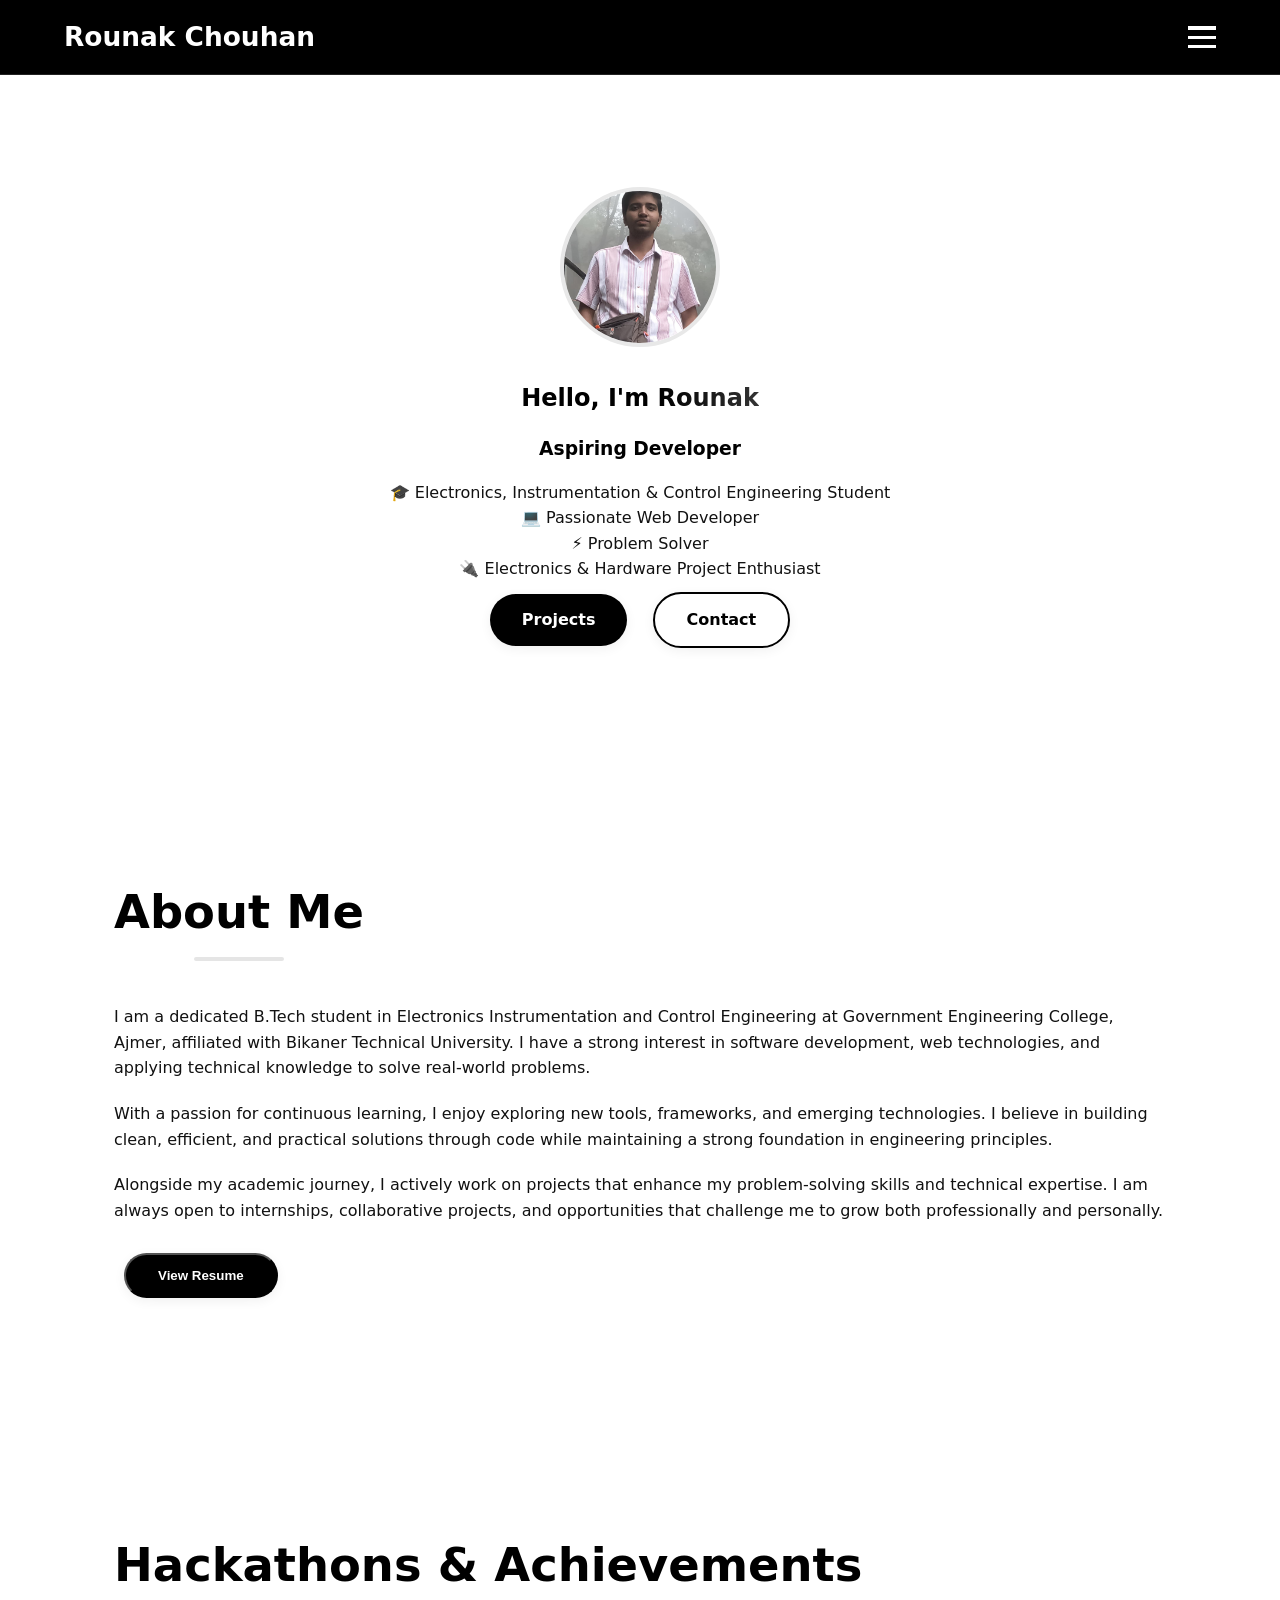
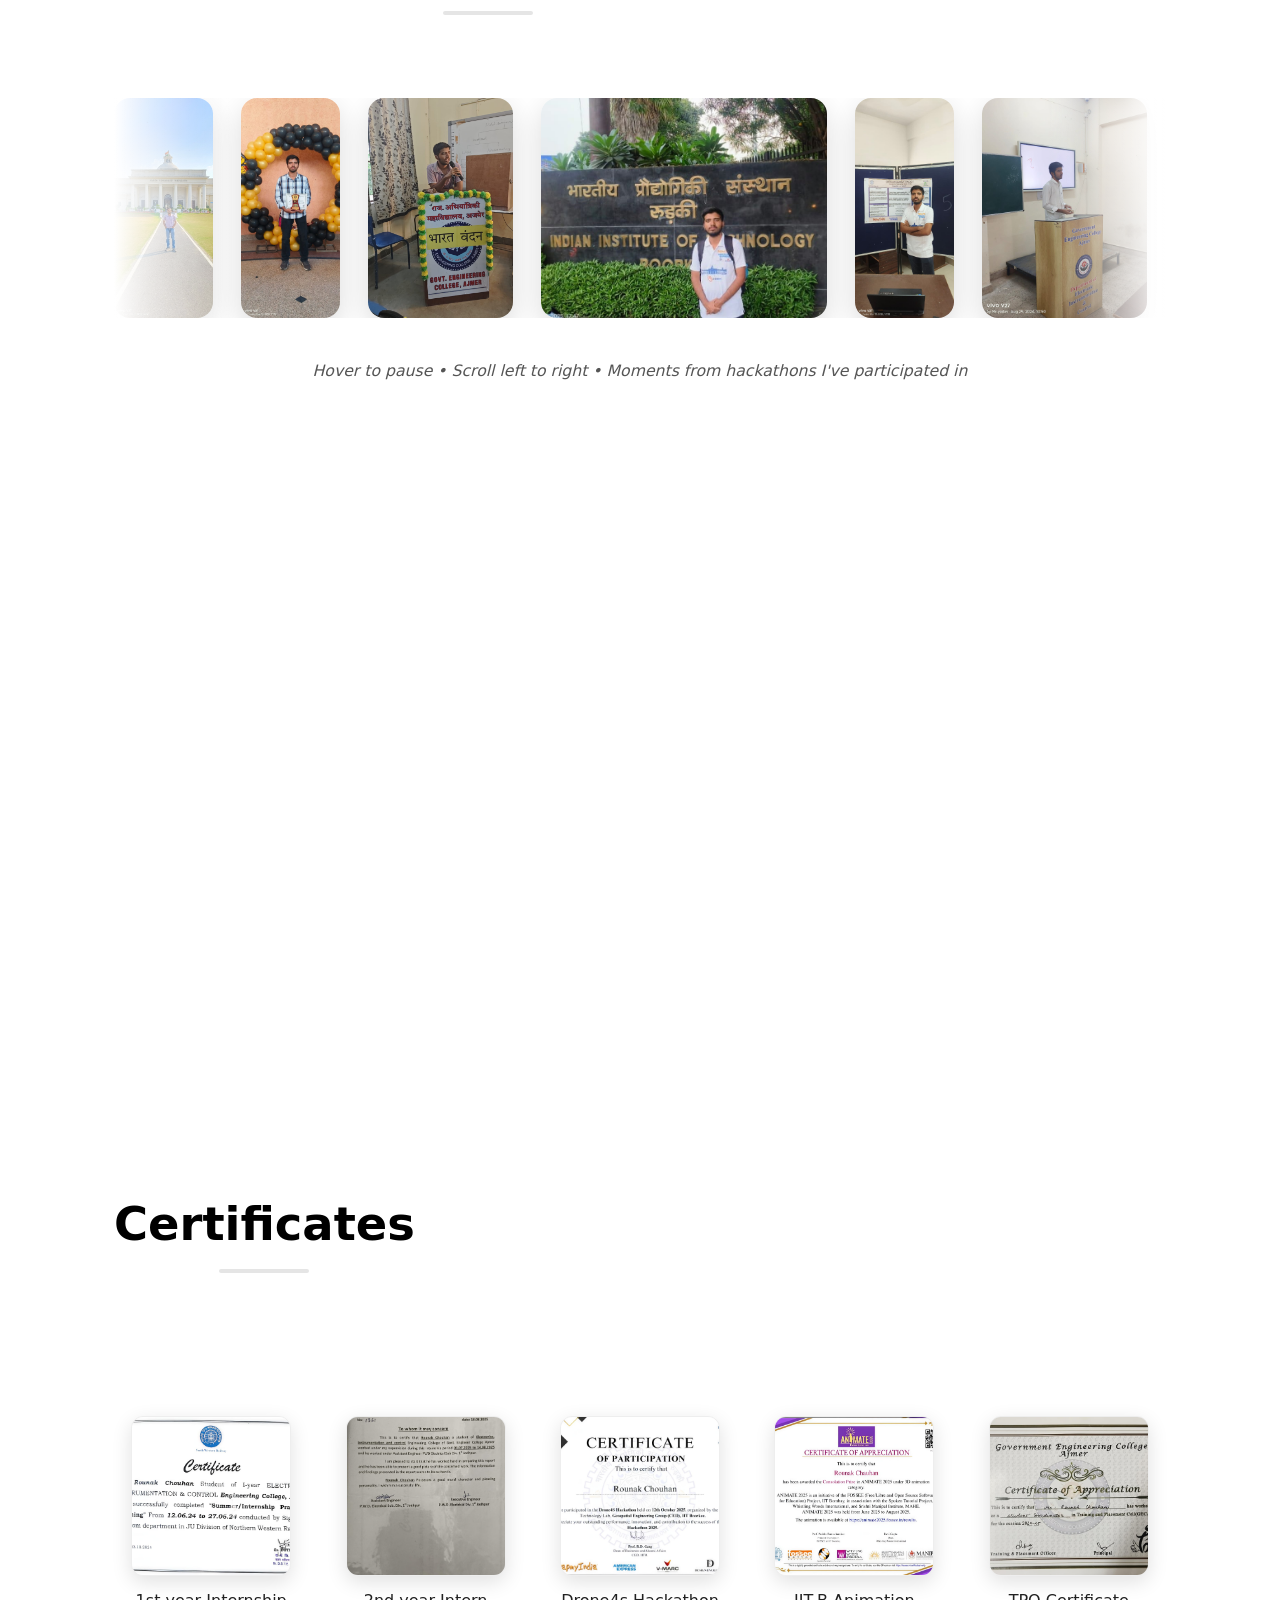
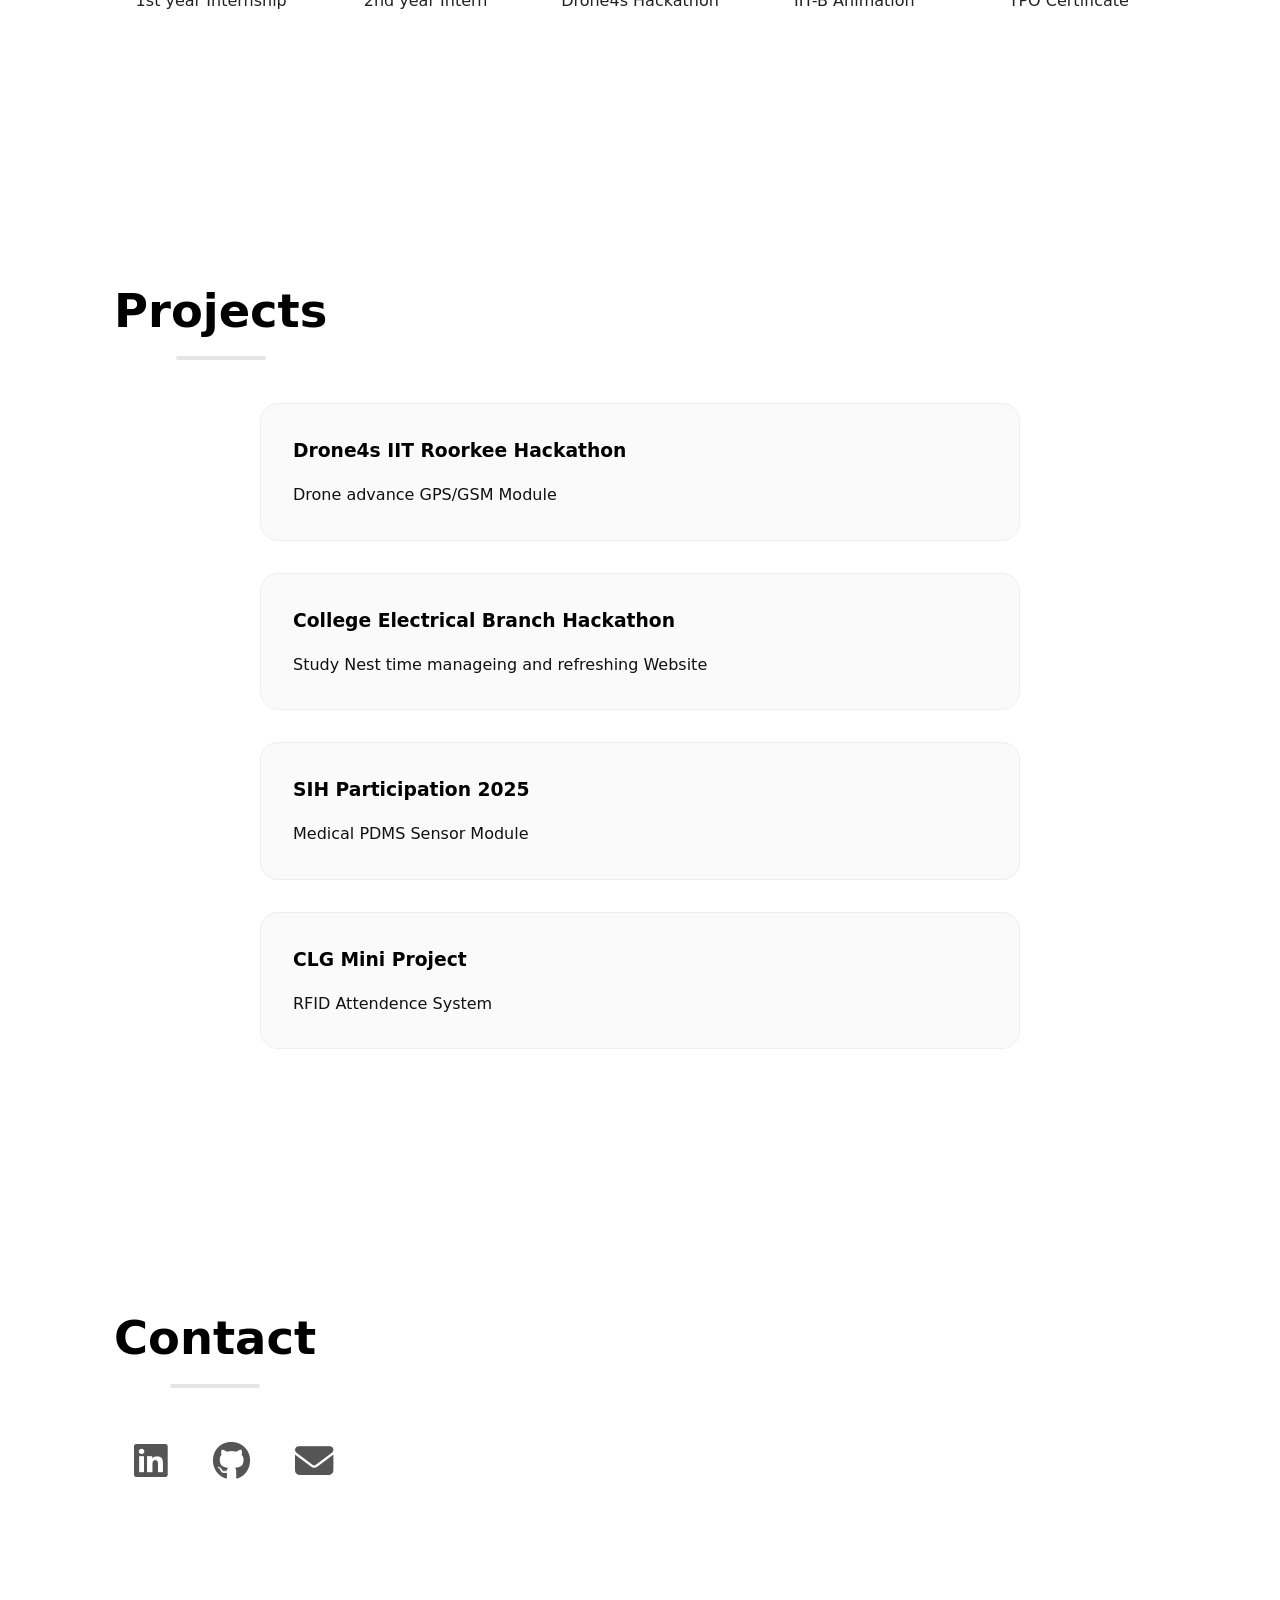
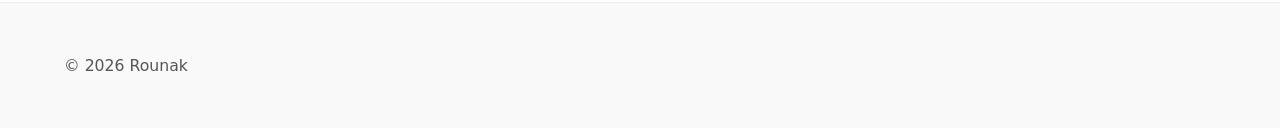
==== index.html @ 72d538fb "Add files via upload" ====
<!DOCTYPE html>
<html lang="en">
<head>
  <meta charset="UTF-8">
  <meta name="viewport" content="width=device-width, initial-scale=1.0">
  <title>Rounak | Portfolio</title>

  <link rel="stylesheet" href="style.css">
  <link rel="stylesheet" href="https://cdnjs.cloudflare.com/ajax/libs/font-awesome/6.5.0/css/all.min.css">

  <!-- Optional: for very smooth animations (small file) -->
  <script src="https://cdnjs.cloudflare.com/ajax/libs/gsap/3.12.5/gsap.min.js"></script>
</head>
<body>

<!-- NAVBAR -->
<nav class="navbar">
  <div class="nav-content">
    <h1 class="logo">Rounak Chouhan</h1>

    <div class="hamburger" id="hamburger">
      <span></span>
      <span></span>
      <span></span>
    </div>
  </div>

  <div class="mobile-menu" id="mobileMenu">
    <!-- Close button inside mobile menu -->
    
    
    <a href="#home">Home</a>
    <a href="#about">About</a>
    <a href="#skills">Skills</a>
    <a href="#certificates">Certificates</a>
    <a href="#projects">Projects</a>
    <a href="#contact">Contact</a>
  </div>
</nav>

<!-- HERO -->
<section id="home" class="hero">
  <img src="images/profile.jpeg" class="profile-img" alt="Rounak">

  <h2>Hello, I'm <span class="highlight">Rounak</span></h2>
  <h3><span class="typing"></span></h3>

<div style="text-align: center;">
  <ul style="list-style-type: none; padding: 0;">
    <li>🎓 Electronics, Instrumentation & Control Engineering Student</li>
    <li>💻 Passionate Web Developer</li>
    <li>⚡ Problem Solver</li>
    <li>🔌 Electronics & Hardware Project Enthusiast</li>
  </ul>
</div>


  <div class="hero-buttons">
    <a href="#projects" class="btn primary">Projects</a>
    <a href="#contact" class="btn secondary">Contact</a>
  </div>
</section>

<!-- ABOUT -->
<section id="about" class="section">
  <h2>About Me</h2>
<p style="margin-bottom: 20px;">
  I am a dedicated B.Tech student in Electronics Instrumentation and Control Engineering at Government Engineering College, Ajmer, affiliated with Bikaner Technical University. I have a strong interest in software development, web technologies, and applying technical knowledge to solve real-world problems.
</p>

<p style="margin-bottom: 20px;">
  With a passion for continuous learning, I enjoy exploring new tools, frameworks, and emerging technologies. I believe in building clean, efficient, and practical solutions through code while maintaining a strong foundation in engineering principles.
</p>

<p style="margin-bottom: 20px;">
  Alongside my academic journey, I actively work on projects that enhance my problem-solving skills and technical expertise. I am always open to internships, collaborative projects, and opportunities that challenge me to grow both professionally and personally.
</p>

  <button class="btn primary" onclick="openResume()">View Resume</button>

  <div id="resumeModal" class="resume-modal">
    <div class="resume-content">
      <span onclick="closeResume()" class="close-btn">×</span>
      <iframe src="resume.pdf" title="Resume"></iframe>
    </div>
  </div>
</section>

<!-- HACKATHONS REEL -->
<section id="hackathons" class="section">
  <h2>Hackathons & Achievements</h2>
  
  <div class="reel-container">
    <div class="reel-track">
      <!-- Your hackathon images (use real paths; these are placeholders) -->
      <img src="images/one.jpeg" alt="Team collaborating at hackathon">
      <img src="images/two.jpeg" alt="Winning team on stage">
      <img src="images/three.jpeg" alt="Late-night coding vibes">
      <img src="images/four.jpeg" alt="Hackathon team photo">
      <img src="images/five.jpeg" alt="Presenting our project">
      <img src="images/six.jpeg" alt="Receiving award">

      <!-- Duplicate set for seamless infinite loop --> 
      <img src="images/one.jpeg" alt="Team collaborating at hackathon">
      <img src="images/two.jpeg" alt="Winning team on stage">
      <img src="images/three.jpeg" alt="Late-night coding vibes">
      <img src="images/four.jpeg" alt="Hackathon team photo">
      <img src="images/five.jpeg" alt="Presenting our project">
      <img src="images/six.jpeg" alt="Receiving aw  ard">
    </div>
  </div>
  
  <p class="reel-note">Hover to pause • Scroll left to right • Moments from hackathons I've participated in</p>
</section>

<!-- SKILLS -->
<section id="skills" class="section">
  <h2>Skills</h2>
  <div class="skills">
    <div><i class="fab fa-html5"></i> HTML</div>
    <div><i class="fab fa-css3-alt"></i> CSS</div>
    <div><i class="fab fa-js"></i> JavaScript</div>
    <div><i class="fab fa-react"></i> React</div>
    <div><i class="fab fa-python"></i> Python</div>
    <div><i class="fas fa-database"></i> SQL</div>
  </div>
</section>


<!-- CERTIFICATES -->
<section id="certificates" class="section">
  <h2>Certificates</h2>
  
  <div class="cert-gallery">
    <!-- Example 1 -->
    <div class="cert-item">
      <div class="cert-thumb" data-full="images/1st year Intern.jpeg" onclick="openCertModal(this)">
        <img src="images/1st year Intern.jpeg" alt="AWS Certified Cloud Practitioner">
        <div class="cert-overlay">View Certificate</div>
      </div>
      <p class="cert-title">1st year Internship</p>
    </div>

    <!-- Example 2 -->
    <div class="cert-item">
      <div class="cert-thumb" data-full="images/2nd year Intern.jpeg" onclick="openCertModal(this)">
        <img src="images/2nd year Intern.jpeg" alt="Google Data Analytics">
      </div>
      <p class="cert-title">2nd year Intern</p>
    </div>

    <!-- Example 3 -->
    <div class="cert-item">
      <div class="cert-thumb" data-full="images/Drone4s Hackathon.jpeg" onclick="openCertModal(this)">
        <img src="images/Drone4s Hackathon.jpeg" alt="Google Data Analytics">
      </div>
      <p class="cert-title">Drone4s Hackathon</p>
    </div>

      <!-- Example 4 -->
    <div class="cert-item">
      <div class="cert-thumb" data-full="images/IIT-B Animation.jpeg" onclick="openCertModal(this)">
        <img src="images/IIT-B Animation.jpeg" alt="Google Data Analytics">
      </div>
      <p class="cert-title">IIT-B Animation</p>
    </div>

        <!-- Example 5 -->
    <div class="cert-item">
      <div class="cert-thumb" data-full="images/TPO Certificate.jpeg" onclick="openCertModal(this)">
        <img src="images/TPO Certificate.jpeg" alt="Google Data Analytics">
      </div>
      <p class="cert-title">TPO Certificate</p>
    </div>

    <!-- Add more items as needed -->
  </div>

  <!-- Modal for full view -->
  <div id="certModal" class="cert-modal">
    <div class="cert-modal-content">
      <span class="cert-close" onclick="closeCertModal()">×</span>
      <div class="cert-warning">View only • Not downloadable or shareable • © Rounak Portfolio</div>
      <img id="certFullImg" src="" alt="Certificate">
    </div>
  </div>
</section>

<!-- PROJECTS -->
<section id="projects" class="section">
  <h2>Projects</h2>

  <div class="project">
    <h3>Drone4s IIT Roorkee Hackathon</h3>
    <p>Drone advance GPS/GSM Module</p>
  </div>

  <div class="project">
    <h3>College Electrical Branch Hackathon</h3>
    <p>Study Nest time manageing and refreshing Website</p>
  </div>

  <div class="project">
    <h3>SIH Participation 2025</h3>
    <p>Medical PDMS Sensor Module</p>
  </div>

    <div class="project">
    <h3>CLG Mini Project</h3>
    <p>RFID Attendence System</p>
  </div>
</section>

<!-- CONTACT -->
<section id="contact" class="section">
  <h2>Contact</h2>
  <div class="social">
    <a href="https://www.linkedin.com/in/rounak-chouhan-3b4145309/" target="_blank"><i class="fab fa-linkedin"></i></a>
    <a href="https://github.com/GHOSTEYE26" target="_blank"><i class="fab fa-github"></i></a>
    <a href="https://mail.google.com/mail/?view=cm&to=ghosteye2607@gmail.com&su=Portfolio%20Contact&body=Hello%20Rounak,%0A%0AI%20would%20like%20to%20connect%20with%20you." 
   target="_blank" 
   rel="noopener noreferrer">
   <i class="fas fa-envelope"></i>
</a>

  </div>
</section>

<footer>
  © 2026 Rounak
</footer>

<script src="script.js"></script>
</body>
</html>
---- style.css ----
* {
  margin: 0;
  padding: 0;
  box-sizing: border-box;
}

body {
  font-family: 'Segoe UI', system-ui, -apple-system, sans-serif;
  background: #ffffff;
  color: #111111;
  line-height: 1.6;
  scroll-behavior: smooth;
}

/* NAVBAR – black with white elements */
.navbar {
  position: fixed;
  top: 0;
  left: 0;
  width: 100%;
  padding: 16px 5%;
  background: #000000;
  border-bottom: 1px solid #222222;
  z-index: 1000;
  transition: box-shadow 0.4s ease;
}

.navbar.scrolled {
  box-shadow: 0 6px 20px rgba(0,0,0,0.5);
}

.nav-content {
  display: flex;
  justify-content: space-between;
  align-items: center;
  max-width: 1280px;
  margin: 0 auto;
}

.logo {
  font-size: 1.65rem;
  font-weight: 700;
  color: #ffffff;
}

/* Hamburger – white */
.hamburger {
  display: flex;
  flex-direction: column;
  gap: 6px;
  cursor: pointer;
  z-index: 1100;
}

.hamburger span {
  width: 28px;
  height: 3.2px;
  background: #ffffff;
  transition: all 0.38s ease;
}

.hamburger.active span:nth-child(1) { transform: rotate(45deg) translate(6px, 6px); }
.hamburger.active span:nth-child(2) { opacity: 0; }
.hamburger.active span:nth-child(3) { transform: rotate(-45deg) translate(6px, -6px); }

/* MOBILE MENU – black bg, white text, close button on top */
.mobile-menu {
  position: fixed;
  top: 0;
  right: 0;
  width: 0;
  height: 100%;
  background: #000000;
  color: white;
  display: flex;
  flex-direction: column;
  justify-content: flex-start;
  align-items: center;
  padding-top: 100px;                     /* space for × button */
  gap: 50px;
  overflow: hidden;
  transition: width 0.5s cubic-bezier(0.77, 0, 0.175, 1);
  z-index: 999;
}

.mobile-menu.active {
  width: 320px;
  max-width: 82vw;
}

.mobile-menu a {
  color: #f0f0f0;
  text-decoration: none;
  font-size: 1.65rem;
  font-weight: 500;
  transition: all 0.3s ease;
  opacity: 0;
  transform: translateX(40px);
}

.mobile-menu.active a {
  opacity: 1;
  transform: translateX(0);
}

.mobile-menu a:nth-child(2) { transition-delay: 0.08s; }  /* after close btn */
.mobile-menu a:nth-child(3) { transition-delay: 0.14s; }
.mobile-menu a:nth-child(4) { transition-delay: 0.20s; }
.mobile-menu a:nth-child(5) { transition-delay: 0.26s; }
.mobile-menu a:nth-child(6) { transition-delay: 0.32s; }

.mobile-menu a:hover {
  color: #ffffff;
  transform: scale(1.08) translateX(10px);
}

/* Mobile menu close button – white, layered on top */
.menu-close-btn {
  position: absolute;
  top: 20px;
  right: 25px;
  font-size: 3.4rem;
  color: #ffffff;
  cursor: pointer;
  font-weight: 300;
  line-height: 1;
  z-index: 1200;                        /* highest in menu */
  transition: all 0.25s ease;
}



/* HERO */
.hero {
  padding: 180px 5% 100px;
  min-height: 85vh;
  display: flex;
  flex-direction: column;
  align-items: center;
  justify-content: center;
}

.profile-img {
  width: 160px;
  height: 160px;
  border-radius: 50%;
  border: 4px solid #e8e8e8;
  margin-bottom: 32px;
  object-fit: cover;
  transition: all 0.4s ease;
}

.profile-img:hover {
  transform: scale(1.07);
  box-shadow: 0 12px 36px rgba(0,0,0,0.12);
}

h2, h3 {
  color: #000000;
  margin-bottom: 16px;
}

.highlight {
  font-weight: 700;
  background: linear-gradient(90deg, #000 0%, #333 100%);
  -webkit-background-clip: text;
  -webkit-text-fill-color: transparent;
}

.hero p {
  max-width: 620px;
  margin: 0 auto 36px;
  color: #333333;
  font-size: 1.15rem;
}

.btn {
  padding: 13px 32px;
  border-radius: 50px;
  text-decoration: none;
  margin: 10px;
  display: inline-block;
  font-weight: 600;
  transition: all 0.3s ease;
  box-shadow: 0 3px 12px rgba(0,0,0,0.06);
}

.primary {
  background: #000000;
  color: white;
}

.primary:hover {
  background: #111111;
  transform: translateY(-4px);
  box-shadow: 0 14px 32px rgba(0,0,0,0.18);
}

.secondary {
  background: transparent;
  border: 2px solid #000000;
  color: #000000;
}

.secondary:hover {
  background: #000000;
  color: white;
  transform: translateY(-4px);
  box-shadow: 0 14px 32px rgba(0,0,0,0.16);
}

/* SECTIONS */
.section {
  padding: 110px 5%;
  max-width: 1180px;
  margin: 0 auto;
  opacity: 0;
  transform: translateY(40px);
  transition: opacity 1s ease, transform 1s ease;
}

.section.visible {
  opacity: 1;
  transform: translateY(0);
}

.section h2 {
  font-size: 2.9rem;
  margin-bottom: 55px;
  color: #000000;
  position: relative;
  display: inline-block;
}

.section h2::after {
  content: '';
  position: absolute;
  bottom: -12px;
  left: 50%;
  transform: translateX(-50%);
  width: 90px;
  height: 4px;
  background: rgba(0,0,0,0.1);
  border-radius: 2px;
}

/* Skills */
.skills {
  display: grid;
  grid-template-columns: repeat(auto-fit, minmax(160px, 1fr));
  gap: 24px;
}

.skills div {
  background: #f9f9f9;
  padding: 24px 18px;
  border-radius: 16px;
  border: 1px solid #eeeeee;
  transition: all 0.32s ease;
}

.skills div:hover {
  transform: translateY(-7px);
  box-shadow: 0 16px 40px rgba(0,0,0,0.1);
  border-color: #dddddd;
}

.skills i {
  font-size: 2.6rem;
  margin-bottom: 14px;
  color: #444444;
}

/* Projects */
.project {
  background: #fafafa;
  padding: 32px;
  border-radius: 18px;
  margin-bottom: 32px;
  border: 1px solid #eeeeee;
  transition: all 0.34s ease;
  text-align: left;
  max-width: 760px;
  margin-left: auto;
  margin-right: auto;
}

.project:hover {
  transform: translateY(-8px);
  box-shadow: 0 18px 44px rgba(0,0,0,0.12);
  border-color: #cccccc;
}

.project h3 {
  color: #000000;
  margin-bottom: 16px;
}

/* Contact */
.social a {
  font-size: 2.4rem;
  margin: 0 20px;
  color: #555555;
  transition: all 0.4s ease;
}

.social a:hover {
  color: #000000;
  transform: translateY(-6px) scale(1.18);
}

/* Resume Modal */
.resume-modal {
  display: none;
  position: fixed;
  inset: 0;
  background: rgba(0,0,0,0.78);
  justify-content: center;
  align-items: center;
  z-index: 2000;
  padding: 20px;
}

.resume-content {
  width: 100%;
  max-width: 1000px;
  height: 90vh;
  background: white;
  border-radius: 16px;
  overflow: hidden;
  position: relative;
}

.resume-content iframe {
  width: 100%;
  height: 100%;
  border: none;
}

.close-btn {
  position: absolute;
  top: 18px;
  right: 24px;
  font-size: 2.8rem;
  color: #666666;
  cursor: pointer;
  transition: all 0.3s;
  z-index: 10;
}

.close-btn:hover {
  color: #000000;
  transform: rotate(90deg) scale(1.2);
}

/* Footer */
footer {
  padding: 50px 5%;
  background: #f9f9f9;
  color: #555555;
  border-top: 1px solid #eeeeee;
  font-size: 0.98rem;
}
.certificates {
  padding: 80px 5%;
}

.cert-item {
  margin: 40px auto;
  max-width: 900px;
  text-align: center;
}

.cert-wrapper {
  position: relative;
  display: inline-block;
  box-shadow: 0 10px 30px rgba(0,0,0,0.15);
  border-radius: 12px;
  overflow: hidden;
}

.cert-wrapper img {
  max-width: 100%;
  height: auto;
  display: block;
  user-select: none;
  -webkit-user-drag: none;
}

.cert-overlay {
  position: absolute;
  inset: 0;
  background: rgba(0,0,0,0.05);
  opacity: 0;
  transition: opacity 0.3s;
  display: flex;
  align-items: center;
  justify-content: center;
  pointer-events: none;
}

.cert-wrapper:hover .cert-overlay {
  opacity: 1;
}

.cert-overlay p {
  color: white;
  background: rgba(0,0,0,0.7);
  padding: 12px 24px;
  border-radius: 30px;
  font-weight: 500;
  font-size: 1.1rem;
}

/* Disable right-click */
.cert-wrapper img {
  pointer-events: auto; /* still allow zoom if you want */
}

.cert-wrapper {
  -webkit-touch-callout: none;
  -webkit-user-select: none;
  -khtml-user-select: none;
  -moz-user-select: none;
  -ms-user-select: none;
  user-select: none;
}

/* Certificates */
.cert-gallery {
  display: grid;
  grid-template-columns: repeat(auto-fit, minmax(180px, 1fr));
  gap: 30px 20px;
  max-width: 1100px;
  margin: 60px auto 0;
}

.cert-item {
  text-align: center;
}

.cert-thumb {
  position: relative;
  width: 160px;
  height: 160px;
  margin: 0 auto 12px;
  border-radius: 12px;
  overflow: hidden;
  box-shadow: 0 6px 20px rgba(0,0,0,0.12);
  transition: all 0.35s ease;
  cursor: pointer;
  background: #f8f8f8;
  border: 1px solid #eee;
}

.cert-thumb img {
  width: 100%;
  height: 100%;
  object-fit: cover;
  transition: transform 0.45s ease;
  user-select: none;
  pointer-events: none; /* helps prevent right-click on img */
}

.cert-thumb:hover {
  transform: translateY(-8px);
  box-shadow: 0 16px 40px rgba(0,0,0,0.18);
}

.cert-thumb:hover img {
  transform: scale(1.4);
}

.cert-overlay {
  position: absolute;
  inset: 0;
  background: rgba(0,0,0,0.4);
  color: white;
  display: flex;
  align-items: center;
  justify-content: center;
  opacity: 0;
  transition: opacity 0.3s;
  font-weight: 500;
}

.cert-thumb:hover .cert-overlay {
  opacity: 1;
}

.cert-title {
  font-size: 1rem;
  color: #222;
  margin: 0;
}

/* Modal */
.cert-modal {
  display: none;
  position: fixed;
  inset: 0;
  background: rgba(0,0,0,0.85);
  z-index: 2000;
  align-items: center;
  justify-content: center;
  padding: 20px;
}

.cert-modal-content {
  position: relative;
  max-width: 95vw;
  max-height: 90vh;
  background: white;
  border-radius: 12px;
  overflow: hidden;
  box-shadow: 0 10px 40px rgba(0,0,0,0.4);
}

.cert-close {
  position: absolute;
  top: 15px;
  right: 20px;
  font-size: 2.8rem;
  color: #555;
  cursor: pointer;
  z-index: 10;
  transition: all 0.25s;
}

.cert-close:hover {
  color: #000;
  transform: rotate(90deg);
}

.cert-warning {
  position: absolute;
  bottom: 0;
  left: 0;
  right: 0;
  background: rgba(0,0,0,0.7);
  color: white;
  text-align: center;
  padding: 10px;
  font-size: 0.95rem;
  z-index: 5;
}

#certFullImg {
  max-width: 100%;
  max-height: 85vh;
  display: block;
  user-select: none;
}
/* Hackathon Reel – Horizontal Auto-Scroll Left to Right */
.reel-container {
  width: 100%;
  overflow: hidden;
  margin: 40px 0;
  position: relative;
}

.reel-track {
  display: flex;
  gap: 28px;                    /* slightly more space for larger event photos */
  animation: reelScrollLeftToRight 10s linear infinite;  /* slower pace for better viewing */
  will-change: transform;
} 

.reel-track img {
  height: 220px;                /* taller for hackathon group/event photos */
  width: auto;
  object-fit: cover;
  border-radius: 16px;
  box-shadow: 0 10px 30px rgba(0,0,0,0.15);
  flex-shrink: 0;
  transition: transform 0.3s ease, box-shadow 0.3s ease;
  user-select: none;
  pointer-events: none;
}

.reel-track:hover {
  animation-play-state: paused;
}

.reel-track img:hover {
  transform: scale(1.10);
  box-shadow: 0 20px 50px rgba(0,0,0,0.22);
}

/* Left to Right scroll animation */
@keyframes reelScrollLeftToRight {
  0% {
    transform: translateX(0);
  }
  100% {
    transform: translateX(-50%);
  }
}

/* Edge fade for cinematic feel */
.reel-container::before,
.reel-container::after {
  content: "";
  position: absolute;
  top: 0;
  width: 120px;
  height: 100%;
  z-index: 1;
  pointer-events: none;
}

.reel-container::before {
  left: 0;
  background: linear-gradient(to right, white, transparent);
}

.reel-container::after {
  right: 0;
  background: linear-gradient(to left, white, transparent);
}

/* Note below */
.reel-note {
  text-align: center;
  color: #555;
  font-size: 0.98rem;
  margin-top: 20px;
  font-style: italic;
}

/* Mobile adjustments */
@media (max-width: 768px) {
  .reel-track img {
    height: 160px;
  }
}
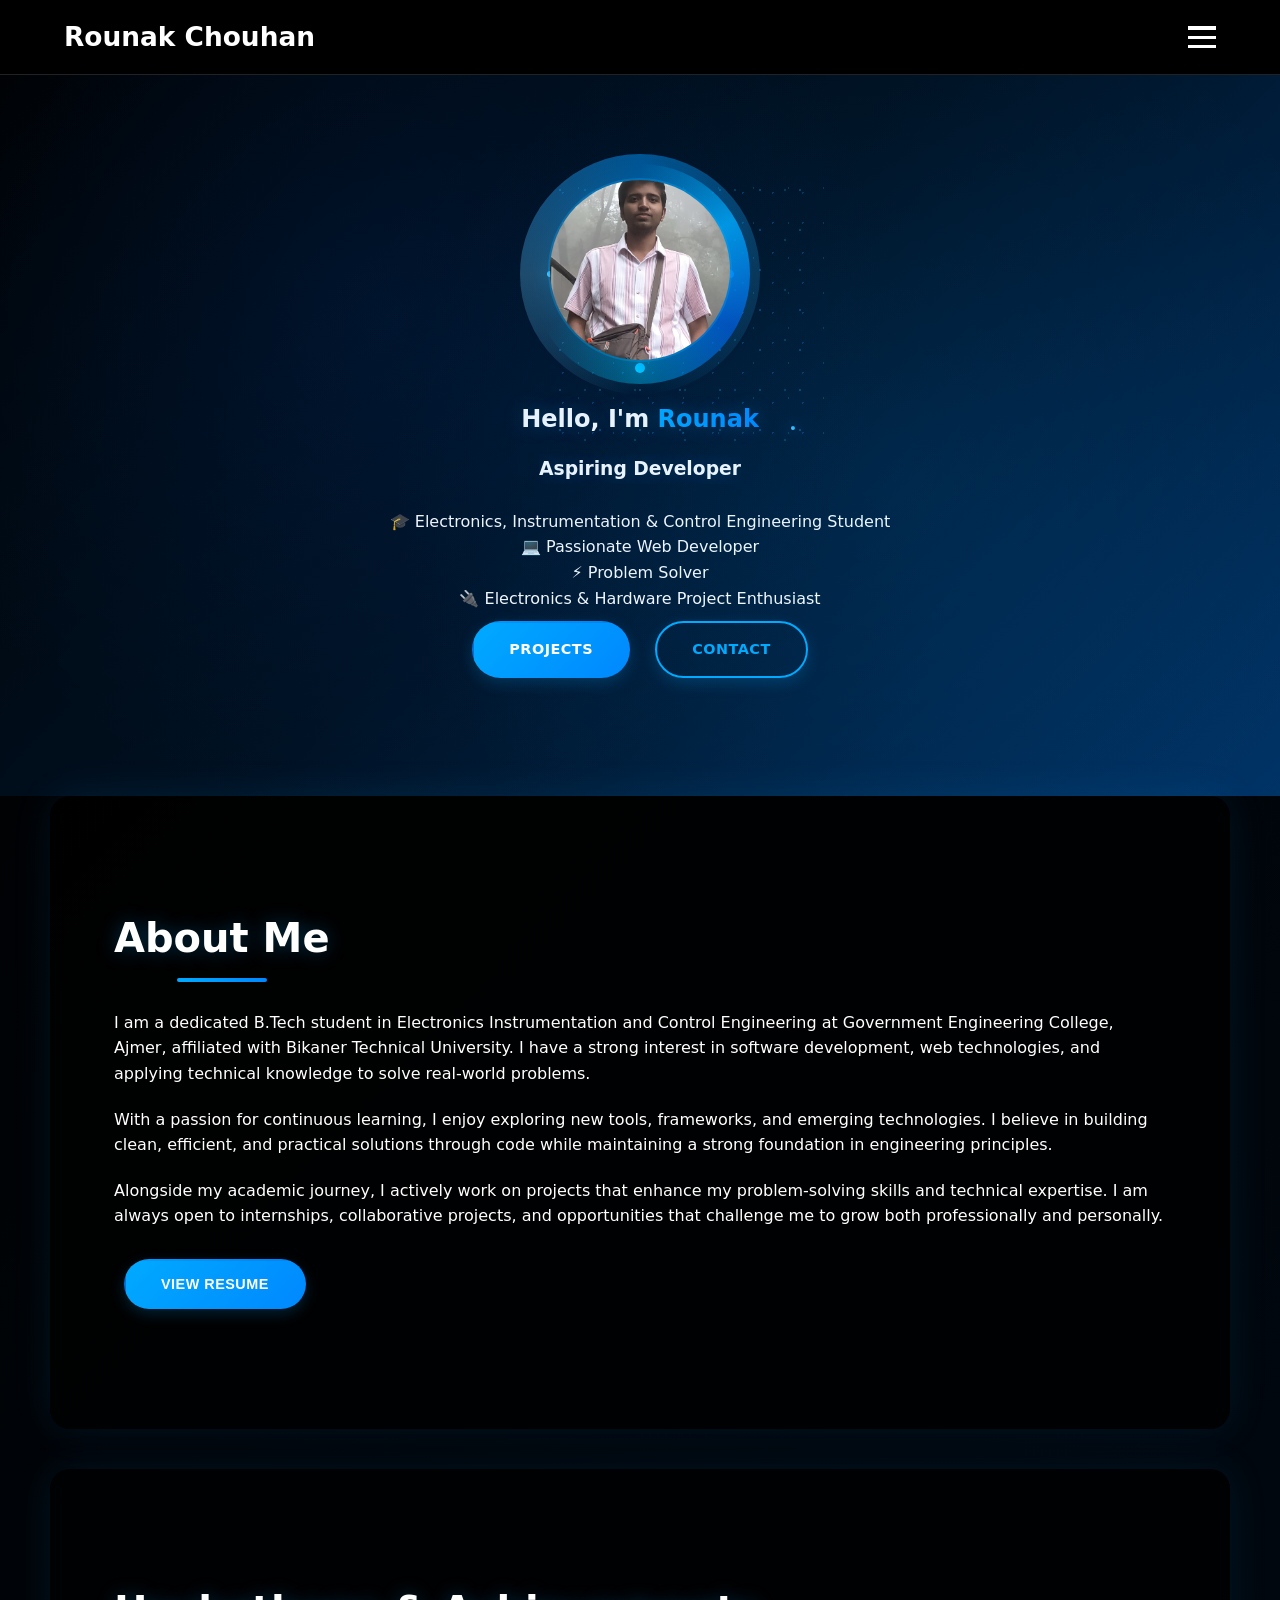
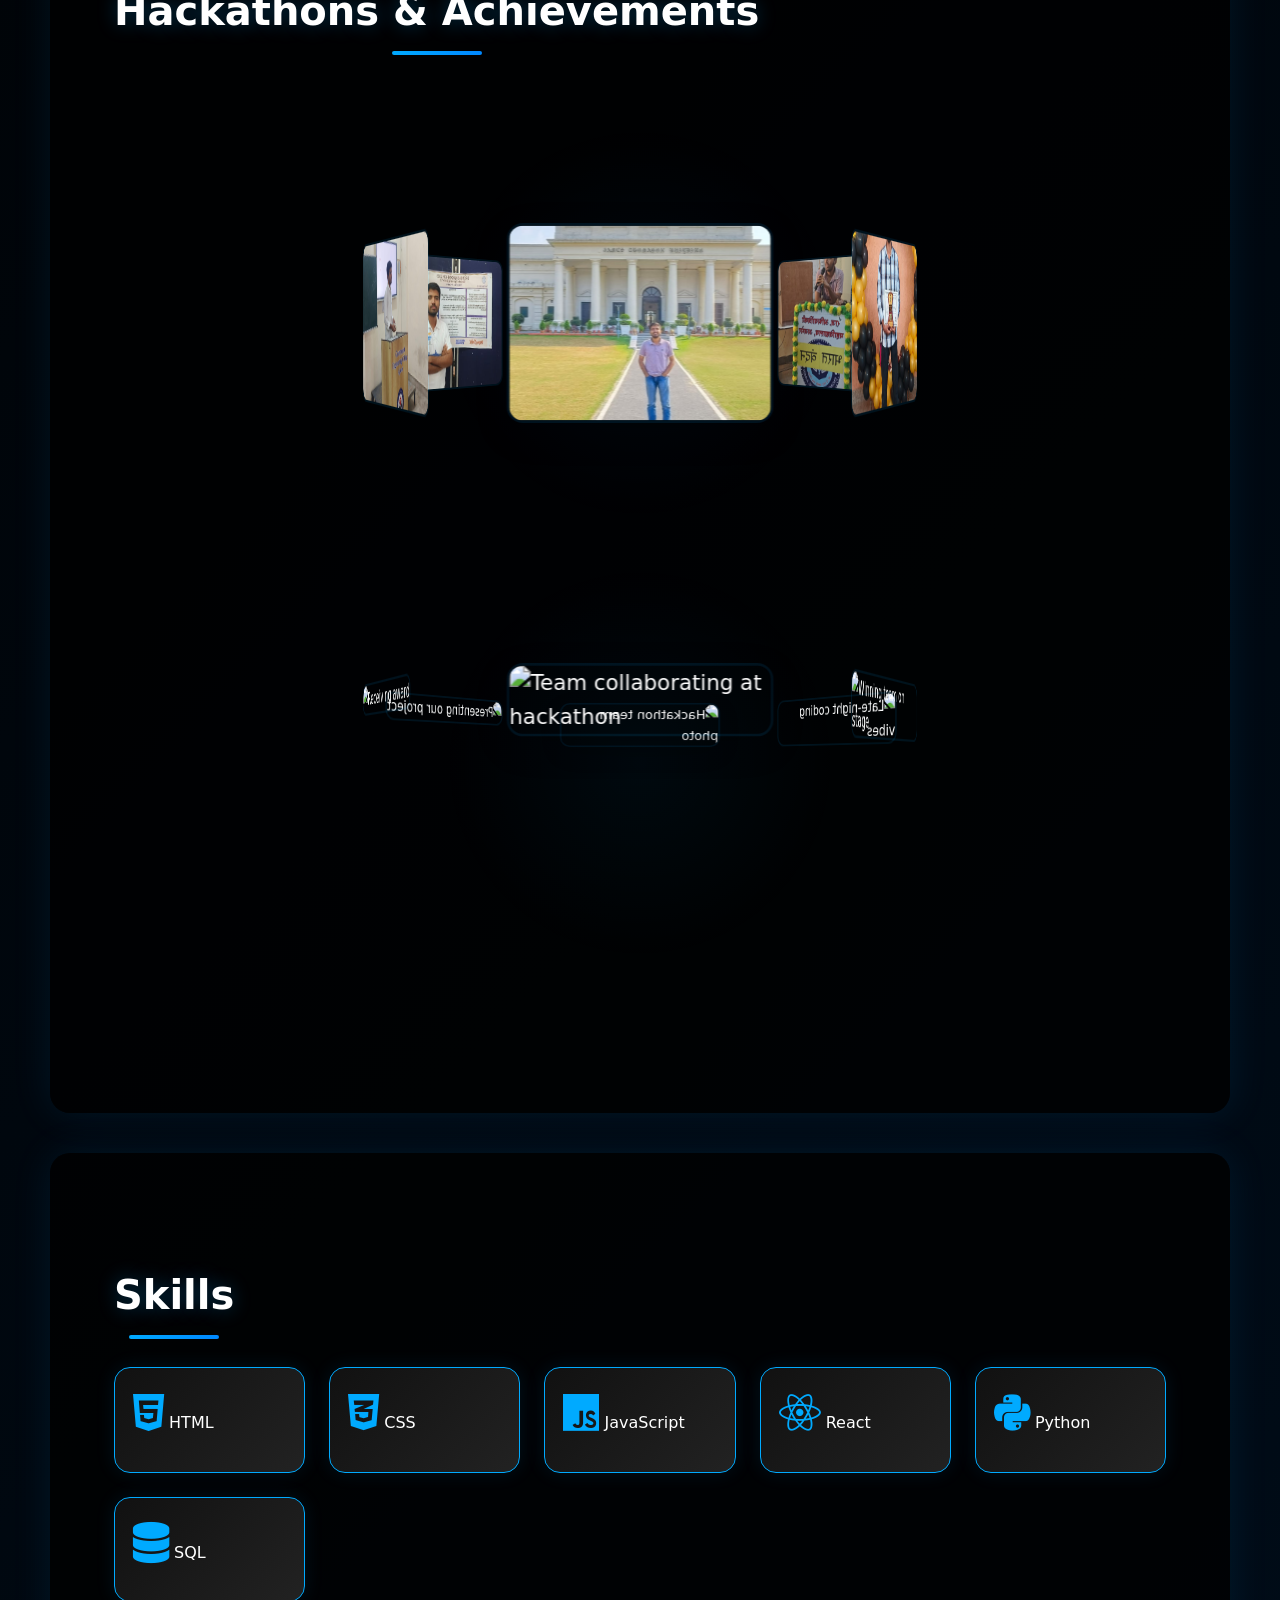
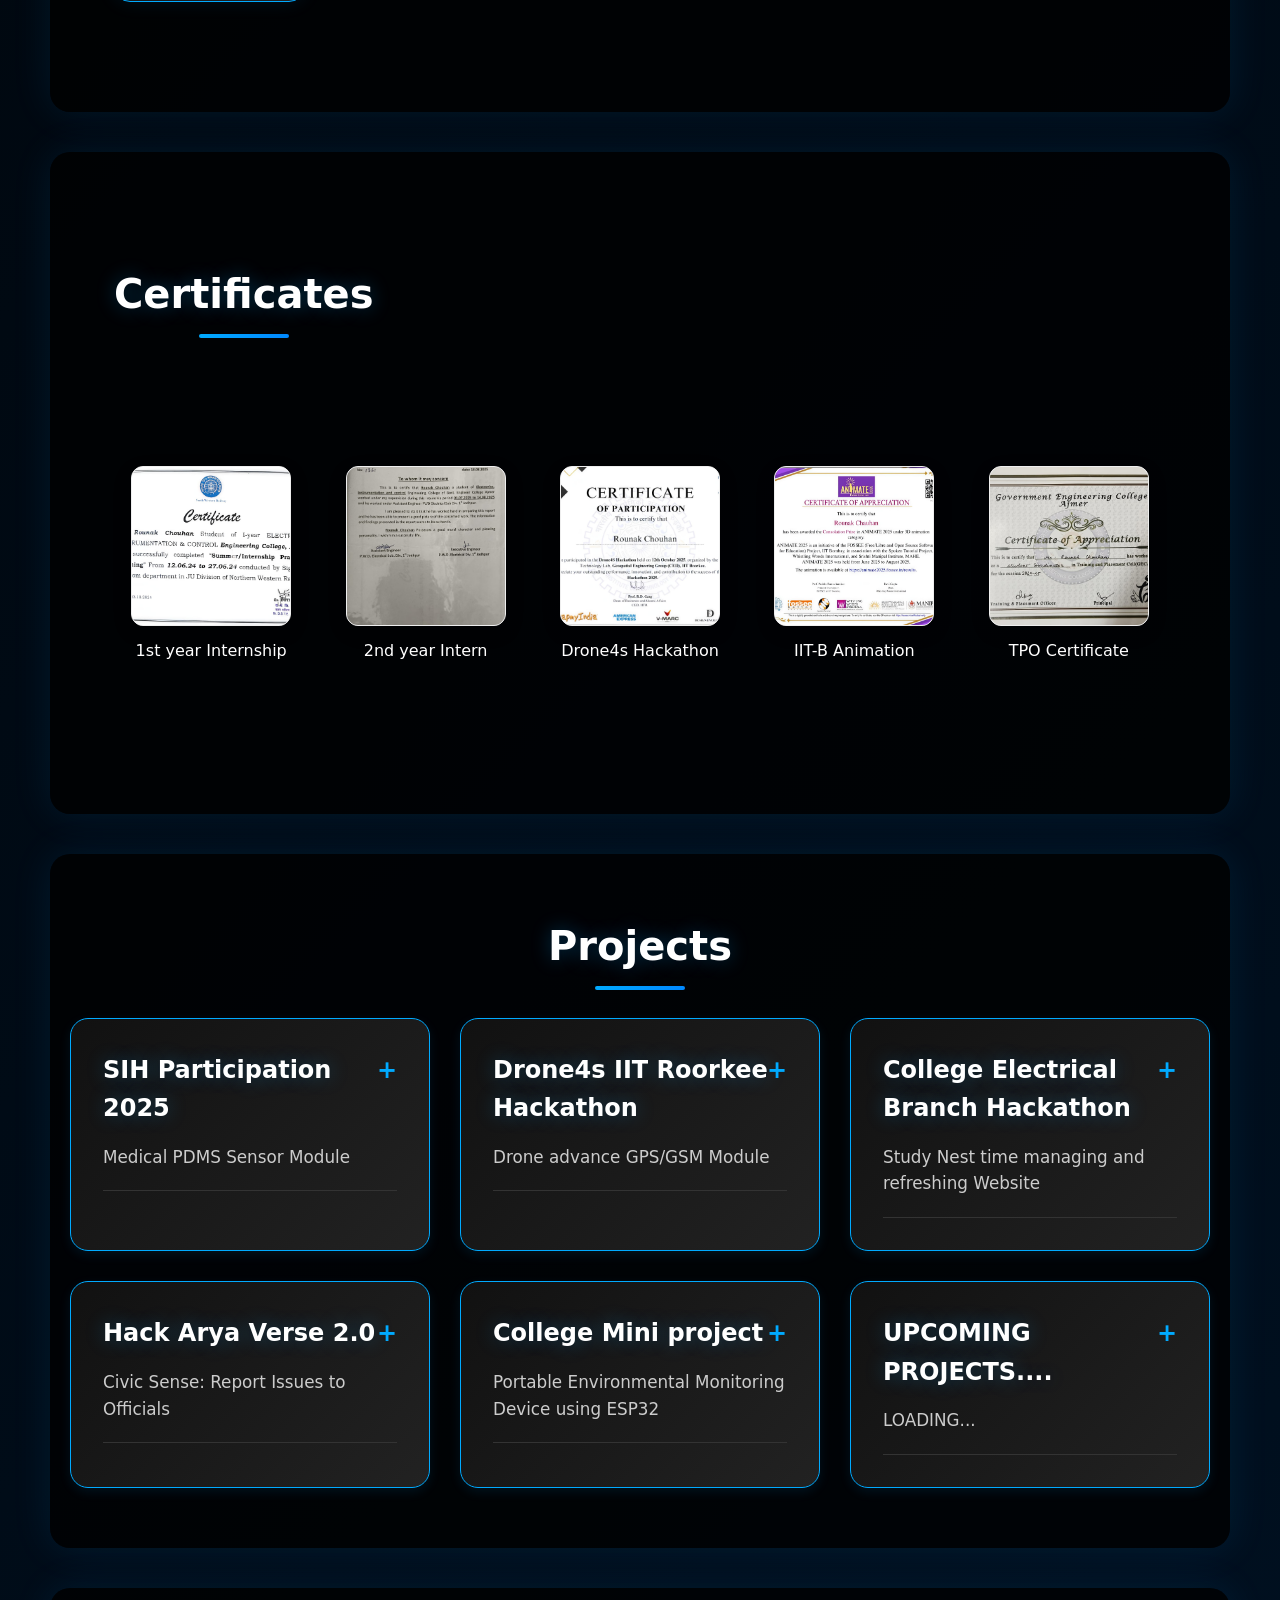
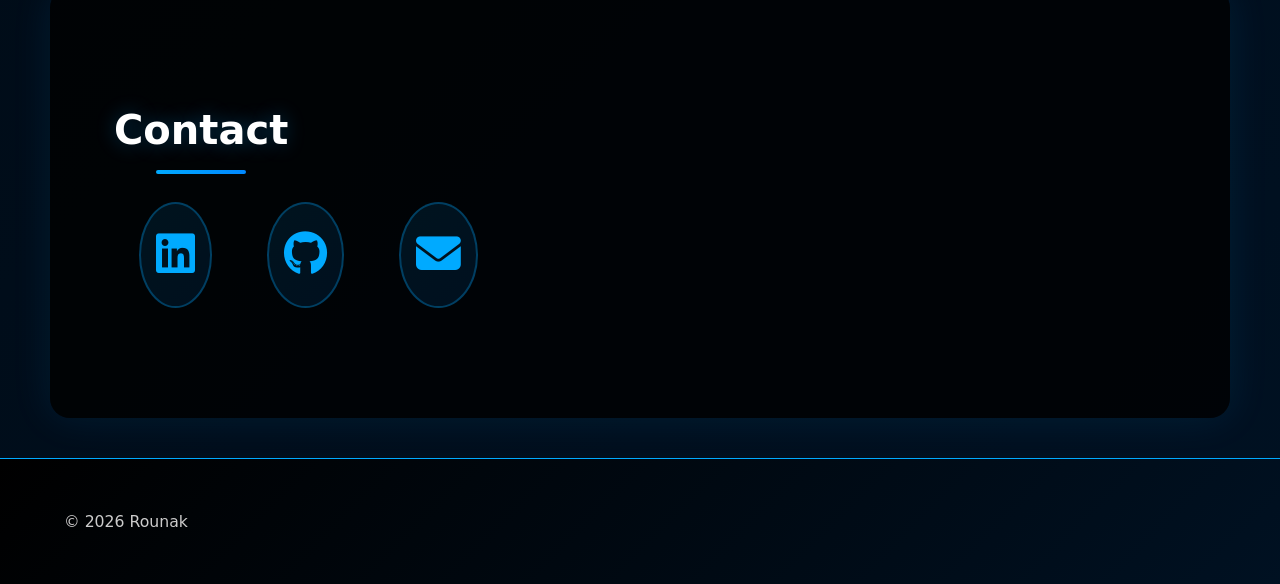
==== commit ecfbc277: "Update index.html" ====
--- a/index.html
+++ b/index.html
@@ -1,235 +1,342 @@
-<!DOCTYPE html>
-<html lang="en">
-<head>
-  <meta charset="UTF-8">
-  <meta name="viewport" content="width=device-width, initial-scale=1.0">
-  <title>Rounak | Portfolio</title>
-
-  <link rel="stylesheet" href="style.css">
-  <link rel="stylesheet" href="https://cdnjs.cloudflare.com/ajax/libs/font-awesome/6.5.0/css/all.min.css">
-
-  <!-- Optional: for very smooth animations (small file) -->
-  <script src="https://cdnjs.cloudflare.com/ajax/libs/gsap/3.12.5/gsap.min.js"></script>
-</head>
-<body>
-
-<!-- NAVBAR -->
-<nav class="navbar">
-  <div class="nav-content">
-    <h1 class="logo">Rounak Chouhan</h1>
-
-    <div class="hamburger" id="hamburger">
-      <span></span>
-      <span></span>
-      <span></span>
-    </div>
+  <!DOCTYPE html>
+  <html lang="en">
+  <head>
+    <meta charset="UTF-8">
+    <meta name="viewport" content="width=device-width, initial-scale=1.0">
+    <title>Rounak | Portfolio</title>
+
+    <link rel="stylesheet" href="style.css">
+    <link rel="stylesheet" href="https://cdnjs.cloudflare.com/ajax/libs/font-awesome/6.5.0/css/all.min.css">
+  </head>
+  <body>
+
+  <!-- NAVBAR -->
+  <nav class="navbar">
+    <div class="nav-content">
+      <h1 class="logo">Rounak Chouhan</h1>
+
+      <div class="hamburger" id="hamburger">
+        <span></span>
+        <span></span>
+        <span></span>
+      </div>
+    </div>
+
+    <div class="mobile-menu" id="mobileMenu">
+      <!-- Close button inside mobile menu -->
+      
+      
+      <a href="#home">Home</a>
+      <a href="#about">About</a>
+      <a href="#skills">Skills</a>
+      <a href="#certificates">Certificates</a>
+      <a href="#projects">Projects</a>
+      <a href="#contact">Contact</a>
+    </div>
+  </nav>
+
+  <!-- HERO -->
+  <section id="home" class="hero">
+    
+    <div class="profile-container">
+      <img src="images/profile.jpeg" class="profile-img" alt="Rounak">
+      <div class="orbit-shape"></div>
+      <div class="orbit-shape"></div>
+      <div class="orbit-shape"></div>
+      <div class="orbit-shape"></div>
+      <div class="particles"></div>
+    </div>
+
+    <h2>Hello, I'm <span class="highlight">Rounak</span></h2>
+    <div style="text-align: center;">
+    <h3><span class="typing"></span></h3>
+    </div>
+
+  <div style="text-align: center;">
+    <ul style="list-style-type: none; padding: 0;">
+      <li>🎓 Electronics, Instrumentation & Control Engineering Student</li>
+      <li>💻 Passionate Web Developer</li>
+      <li>⚡ Problem Solver</li>
+      <li>🔌 Electronics & Hardware Project Enthusiast</li>
+    </ul>
   </div>
 
-  <div class="mobile-menu" id="mobileMenu">
-    <!-- Close button inside mobile menu -->
+
+    <div class="hero-buttons">
+      <a href="#projects" class="btn primary">Projects</a>
+      <a href="#contact" class="btn secondary">Contact</a>
+    </div>
+  </section>
+
+  <!-- ABOUT -->
+  <section id="about" class="section">
+    <h2>About Me</h2>
+  <p style="margin-bottom: 20px;">
+    I am a dedicated B.Tech student in Electronics Instrumentation and Control Engineering at Government Engineering College, Ajmer, affiliated with Bikaner Technical University. I have a strong interest in software development, web technologies, and applying technical knowledge to solve real-world problems.
+  </p>
+
+  <p style="margin-bottom: 20px;">
+    With a passion for continuous learning, I enjoy exploring new tools, frameworks, and emerging technologies. I believe in building clean, efficient, and practical solutions through code while maintaining a strong foundation in engineering principles.
+  </p>
+
+  <p style="margin-bottom: 20px;">
+    Alongside my academic journey, I actively work on projects that enhance my problem-solving skills and technical expertise. I am always open to internships, collaborative projects, and opportunities that challenge me to grow both professionally and personally.
+  </p>
+
+    <button class="btn primary" onclick="openResume()">View Resume</button>
+
+    <div id="resumeModal" class="resume-modal">
+      <div class="resume-content">
+        <span onclick="closeResume()" class="close-btn">×</span>
+        <iframe src="resume.pdf" title="Resume"></iframe>
+      </div>
+    </div>
+  </section>
+
+  <!-- HACKATHONS 3D CAROUSEL -->
+  <section id="hackathons" class="section">
+    <h2>Hackathons & Achievements</h2>
+
+    <div class="carousel-container">
+      <div class="carousel">
+        <div class="carousel-item">
+          <img src="images/one.jpeg" alt="Team collaborating at hackathon">
+        </div>
+        <div class="carousel-item">
+          <img src="images/two.jpeg" alt="Winning team on stage">
+        </div>
+        <div class="carousel-item">
+          <img src="images/three.jpeg" alt="Late-night coding vibes">
+        </div>
+        <div class="carousel-item">
+          <img src="images/four.jpeg" alt="Hackathon team photo">
+        </div>
+        <div class="carousel-item">
+          <img src="images/five.jpeg" alt="Presenting our project">
+        </div>
+        <div class="carousel-item">
+          <img src="images/six.jpeg" alt="Receiving award">
+        </div>
+      </div>
+    </div>
+
+ <!-- HACKATHONS 3D CAROUSEL -->
+
+    <div class="carousel-container">
+      <div class="carousel">
+        <div class="carousel-item">
+          <img src="images/ARYA IMAGE 1.png" alt="Team collaborating at hackathon">
+        </div>
+        <div class="carousel-item">
+          <img src="images/SIH IMAGE 1.png" alt="Winning team on stage">
+        </div>
+        <div class="carousel-item">
+          <img src="images/STUDY NEST 1.png" alt="Late-night coding vibes">
+        </div>
+        <div class="carousel-item">
+          <img src="images/IIT-R IMAGE 2.jpeg" alt="Hackathon team photo">
+        </div>
+        <div class="carousel-item">
+          <img src="images/ARYA IMAGE 2.png" alt="Presenting our project">
+        </div>
+        <div class="carousel-item">
+          <img src="images/SIH IMAGE 2.png" alt="Receiving award">
+        </div>
+      </div>
+    </div>
+
+  </section>
+
+
+  
+  <!-- SKILLS -->
+  <section id="skills" class="section">
+    <h2>Skills</h2>
+    <div class="skills">
+      <div><i class="fab fa-html5"></i> HTML</div>
+      <div><i class="fab fa-css3-alt"></i> CSS</div>
+      <div><i class="fab fa-js"></i> JavaScript</div>
+      <div><i class="fab fa-react"></i> React</div>
+      <div><i class="fab fa-python"></i> Python</div>
+      <div><i class="fas fa-database"></i> SQL</div>
+    </div>
+  </section>
+
+
+  <!-- CERTIFICATES -->
+  <section id="certificates" class="section">
+    <h2>Certificates</h2>
     
-    
-    <a href="#home">Home</a>
-    <a href="#about">About</a>
-    <a href="#skills">Skills</a>
-    <a href="#certificates">Certificates</a>
-    <a href="#projects">Projects</a>
-    <a href="#contact">Contact</a>
-  </div>
-</nav>
-
-<!-- HERO -->
-<section id="home" class="hero">
-  <img src="images/profile.jpeg" class="profile-img" alt="Rounak">
-
-  <h2>Hello, I'm <span class="highlight">Rounak</span></h2>
-  <h3><span class="typing"></span></h3>
-
-<div style="text-align: center;">
-  <ul style="list-style-type: none; padding: 0;">
-    <li>🎓 Electronics, Instrumentation & Control Engineering Student</li>
-    <li>💻 Passionate Web Developer</li>
-    <li>⚡ Problem Solver</li>
-    <li>🔌 Electronics & Hardware Project Enthusiast</li>
-  </ul>
-</div>
-
-
-  <div class="hero-buttons">
-    <a href="#projects" class="btn primary">Projects</a>
-    <a href="#contact" class="btn secondary">Contact</a>
-  </div>
-</section>
-
-<!-- ABOUT -->
-<section id="about" class="section">
-  <h2>About Me</h2>
-<p style="margin-bottom: 20px;">
-  I am a dedicated B.Tech student in Electronics Instrumentation and Control Engineering at Government Engineering College, Ajmer, affiliated with Bikaner Technical University. I have a strong interest in software development, web technologies, and applying technical knowledge to solve real-world problems.
-</p>
-
-<p style="margin-bottom: 20px;">
-  With a passion for continuous learning, I enjoy exploring new tools, frameworks, and emerging technologies. I believe in building clean, efficient, and practical solutions through code while maintaining a strong foundation in engineering principles.
-</p>
-
-<p style="margin-bottom: 20px;">
-  Alongside my academic journey, I actively work on projects that enhance my problem-solving skills and technical expertise. I am always open to internships, collaborative projects, and opportunities that challenge me to grow both professionally and personally.
-</p>
-
-  <button class="btn primary" onclick="openResume()">View Resume</button>
-
-  <div id="resumeModal" class="resume-modal">
-    <div class="resume-content">
-      <span onclick="closeResume()" class="close-btn">×</span>
-      <iframe src="resume.pdf" title="Resume"></iframe>
-    </div>
-  </div>
-</section>
-
-<!-- HACKATHONS REEL -->
-<section id="hackathons" class="section">
-  <h2>Hackathons & Achievements</h2>
-  
-  <div class="reel-container">
-    <div class="reel-track">
-      <!-- Your hackathon images (use real paths; these are placeholders) -->
-      <img src="images/one.jpeg" alt="Team collaborating at hackathon">
-      <img src="images/two.jpeg" alt="Winning team on stage">
-      <img src="images/three.jpeg" alt="Late-night coding vibes">
-      <img src="images/four.jpeg" alt="Hackathon team photo">
-      <img src="images/five.jpeg" alt="Presenting our project">
-      <img src="images/six.jpeg" alt="Receiving award">
-
-      <!-- Duplicate set for seamless infinite loop --> 
-      <img src="images/one.jpeg" alt="Team collaborating at hackathon">
-      <img src="images/two.jpeg" alt="Winning team on stage">
-      <img src="images/three.jpeg" alt="Late-night coding vibes">
-      <img src="images/four.jpeg" alt="Hackathon team photo">
-      <img src="images/five.jpeg" alt="Presenting our project">
-      <img src="images/six.jpeg" alt="Receiving aw  ard">
-    </div>
-  </div>
-  
-  <p class="reel-note">Hover to pause • Scroll left to right • Moments from hackathons I've participated in</p>
-</section>
-
-<!-- SKILLS -->
-<section id="skills" class="section">
-  <h2>Skills</h2>
-  <div class="skills">
-    <div><i class="fab fa-html5"></i> HTML</div>
-    <div><i class="fab fa-css3-alt"></i> CSS</div>
-    <div><i class="fab fa-js"></i> JavaScript</div>
-    <div><i class="fab fa-react"></i> React</div>
-    <div><i class="fab fa-python"></i> Python</div>
-    <div><i class="fas fa-database"></i> SQL</div>
-  </div>
-</section>
-
-
-<!-- CERTIFICATES -->
-<section id="certificates" class="section">
-  <h2>Certificates</h2>
-  
-  <div class="cert-gallery">
-    <!-- Example 1 -->
-    <div class="cert-item">
-      <div class="cert-thumb" data-full="images/1st year Intern.jpeg" onclick="openCertModal(this)">
-        <img src="images/1st year Intern.jpeg" alt="AWS Certified Cloud Practitioner">
-        <div class="cert-overlay">View Certificate</div>
-      </div>
-      <p class="cert-title">1st year Internship</p>
-    </div>
-
-    <!-- Example 2 -->
-    <div class="cert-item">
-      <div class="cert-thumb" data-full="images/2nd year Intern.jpeg" onclick="openCertModal(this)">
-        <img src="images/2nd year Intern.jpeg" alt="Google Data Analytics">
-      </div>
-      <p class="cert-title">2nd year Intern</p>
-    </div>
-
-    <!-- Example 3 -->
-    <div class="cert-item">
-      <div class="cert-thumb" data-full="images/Drone4s Hackathon.jpeg" onclick="openCertModal(this)">
-        <img src="images/Drone4s Hackathon.jpeg" alt="Google Data Analytics">
-      </div>
-      <p class="cert-title">Drone4s Hackathon</p>
-    </div>
-
-      <!-- Example 4 -->
-    <div class="cert-item">
-      <div class="cert-thumb" data-full="images/IIT-B Animation.jpeg" onclick="openCertModal(this)">
-        <img src="images/IIT-B Animation.jpeg" alt="Google Data Analytics">
-      </div>
-      <p class="cert-title">IIT-B Animation</p>
-    </div>
-
-        <!-- Example 5 -->
-    <div class="cert-item">
-      <div class="cert-thumb" data-full="images/TPO Certificate.jpeg" onclick="openCertModal(this)">
-        <img src="images/TPO Certificate.jpeg" alt="Google Data Analytics">
-      </div>
-      <p class="cert-title">TPO Certificate</p>
-    </div>
-
-    <!-- Add more items as needed -->
-  </div>
-
-  <!-- Modal for full view -->
-  <div id="certModal" class="cert-modal">
-    <div class="cert-modal-content">
-      <span class="cert-close" onclick="closeCertModal()">×</span>
-      <div class="cert-warning">View only • Not downloadable or shareable • © Rounak Portfolio</div>
-      <img id="certFullImg" src="" alt="Certificate">
-    </div>
-  </div>
-</section>
-
-<!-- PROJECTS -->
-<section id="projects" class="section">
-  <h2>Projects</h2>
-
-  <div class="project">
-    <h3>Drone4s IIT Roorkee Hackathon</h3>
-    <p>Drone advance GPS/GSM Module</p>
-  </div>
-
-  <div class="project">
-    <h3>College Electrical Branch Hackathon</h3>
-    <p>Study Nest time manageing and refreshing Website</p>
-  </div>
-
-  <div class="project">
-    <h3>SIH Participation 2025</h3>
-    <p>Medical PDMS Sensor Module</p>
-  </div>
-
-    <div class="project">
-    <h3>CLG Mini Project</h3>
-    <p>RFID Attendence System</p>
-  </div>
-</section>
-
-<!-- CONTACT -->
-<section id="contact" class="section">
-  <h2>Contact</h2>
-  <div class="social">
-    <a href="https://www.linkedin.com/in/rounak-chouhan-3b4145309/" target="_blank"><i class="fab fa-linkedin"></i></a>
-    <a href="https://github.com/GHOSTEYE26" target="_blank"><i class="fab fa-github"></i></a>
-    <a href="https://mail.google.com/mail/?view=cm&to=ghosteye2607@gmail.com&su=Portfolio%20Contact&body=Hello%20Rounak,%0A%0AI%20would%20like%20to%20connect%20with%20you." 
-   target="_blank" 
-   rel="noopener noreferrer">
-   <i class="fas fa-envelope"></i>
-</a>
-
-  </div>
-</section>
-
-<footer>
-  © 2026 Rounak
-</footer>
-
-<script src="script.js"></script>
-</body>
-</html>+    <div class="cert-gallery">
+      <!-- Example 1 -->
+      <div class="cert-item">
+        <div class="cert-thumb" data-full="images/1st year Intern.jpeg" onclick="openCertModal(this)">
+          <img src="images/1st year Intern.jpeg" alt="AWS Certified Cloud Practitioner">
+          <div class="cert-overlay">View Certificate</div>
+        </div>
+        <p class="cert-title">1st year Internship</p>
+      </div>
+
+      <!-- Example 2 -->
+      <div class="cert-item">
+        <div class="cert-thumb" data-full="images/2nd year Intern.jpeg" onclick="openCertModal(this)">
+          <img src="images/2nd year Intern.jpeg" alt="Google Data Analytics">
+        </div>
+        <p class="cert-title">2nd year Intern</p>
+      </div>
+
+      <!-- Example 3 -->
+      <div class="cert-item">
+        <div class="cert-thumb" data-full="images/Drone4s Hackathon.jpeg" onclick="openCertModal(this)">
+          <img src="images/Drone4s Hackathon.jpeg" alt="Google Data Analytics">
+        </div>
+        <p class="cert-title">Drone4s Hackathon</p>
+      </div>
+
+        <!-- Example 4 -->
+      <div class="cert-item">
+        <div class="cert-thumb" data-full="images/IIT-B Animation.jpeg" onclick="openCertModal(this)">
+          <img src="images/IIT-B Animation.jpeg" alt="Google Data Analytics">
+        </div>
+        <p class="cert-title">IIT-B Animation</p>
+      </div>
+
+          <!-- Example 5 -->
+      <div class="cert-item">
+        <div class="cert-thumb" data-full="images/TPO Certificate.jpeg" onclick="openCertModal(this)">
+          <img src="images/TPO Certificate.jpeg" alt="Google Data Analytics">
+        </div>
+        <p class="cert-title">TPO Certificate</p>
+      </div>
+
+      <!-- Add more items as needed -->
+    </div>
+
+    <!-- Modal for full view -->
+    <div id="certModal" class="cert-modal">
+      <div class="cert-modal-content">
+        <span class="cert-close" onclick="closeCertModal()">×</span>
+        <div class="cert-warning">View only • Not downloadable or shareable • © Rounak Portfolio</div>
+        <img id="certFullImg" src="" alt="Certificate">
+      </div>
+    </div>
+  </section>
+
+
+  <!-- PROJECTS -->
+  <section id="projects" class="section">
+    <h2>Projects</h2>
+
+    <div class="projects-grid">
+      
+      <!-- Project 1 -->
+      <div class="project">
+        <div class="project-header">
+          <h3>SIH Participation 2025</h3>
+          <p>Medical PDMS Sensor Module</p>
+        </div>
+        <div class="project-details">
+          <p>Participated in Smart India Hackathon 2025 and developed a Medical PDMS (Polydimethylsiloxane) Sensor Module for non-invasive health monitoring. The flexible sensor detects vital signs like pulse, temperature, and pressure changes. Designed for wearable medical applications with high sensitivity and biocompatibility. Collaborated with a team of 6 members; shortlisted in top 25 teams regionally.</p>
+          <div class="project-images">
+            <img src="images/SIH IMAGE 1.png" alt="Project Image">
+            <img src="images/SIH IMAGE 2.png" alt="Project Image">
+          </div>
+        </div>
+      </div>
+
+      <!-- Project 2 -->
+      <div class="project">
+        <div class="project-header">
+          <h3>Drone4s IIT Roorkee Hackathon</h3>
+          <p>Drone advance GPS/GSM Module</p>
+        </div>
+        <div class="project-details">
+          <p>Developed an advanced GPS/GSM module for drones during the Drone4s hackathon at IIT Roorkee. The system enables real-time tracking, geofencing alerts, and long-range communication for autonomous drone operations. Key features include low-power consumption, obstacle avoidance integration, and live telemetry data transmission. Won recognition for innovation in drone navigation technology.</p>
+          <div class="project-images">
+            <img src="images/IIT-R IMAGE 1.jpeg" alt="Project Image">
+            <img src="images/IIT-R IMAGE 2.jpeg" alt="Project Image">
+          </div>
+        </div>
+      </div>
+
+      <!-- Project 3 -->
+      <div class="project">
+        <div class="project-header">
+          <h3>College Electrical Branch Hackathon</h3>
+          <p>Study Nest time managing and refreshing Website</p>
+        </div>
+        <div class="project-details">
+          <p>Created 'Study Nest' – a smart time management and productivity website for students. Features include Pomodoro timer, task scheduler, focus mode with ambient sounds, progress tracking, and daily motivation quotes. Built with HTML, CSS, JavaScript, and localStorage for data persistence. Won 2nd place for best UI/UX and practical student utility.</p>
+          <div class="project-images">
+            <img src="images/STUDY NEST 1.png" alt="Project Image">
+            <img src="images/STUDY NEST 2.png" alt="Project Image">
+          </div>
+        </div>
+      </div>
+
+      <!-- Project 4 -->
+      <div class="project">
+        <div class="project-header">
+          <h3>Hack Arya Verse 2.0</h3>
+          <p>Civic Sense: Report Issues to Officials</p>
+        </div>
+        <div class="project-details">
+          <p>Many civic infrastructure problems such as potholes, damaged roads, and broken public facilities remain unresolved due to inefficient reporting systems and lack of proper communication between citizens and authorities. There is a need for a simple and transparent platform that allows citizens to report issues easily using images or videos with location evidence while ensuring user privacy. This project aims to create a technology-driven solution that connects citizens with authorities and improves the reporting and resolution of civic infrastructure problems.</p>
+          <div class="project-images">
+            <img src="images/ARYA IMAGE 1.png" alt="Project Image">
+            <img src="images/ARYA IMAGE 2.png" alt="Project Image">
+          </div>
+        </div>
+      </div>
+
+      <!-- Project 5 -->
+      <div class="project">
+        <div class="project-header">
+          <h3>College Mini project</h3>
+          <p>Portable Environmental Monitoring Device using ESP32</p>
+        </div>
+        <div class="project-details">
+          <p>This project is an IoT-based environmental monitoring system built using the ESP32 Development Board and multiple sensors to measure real-time environmental conditions. Sensors like the DHT22 Temperature and Humidity Sensor, BH1750 Light Intensity Sensor, MQ135 Air Quality Sensor, and PMS5003 Particulate Matter Sensor collect data such as temperature, humidity, light intensity, and air pollution levels.The ESP32 processes this data and sends it over Wi-Fi to a web-based dashboard, where users can view live readings on any device like a smartphone or laptop. This eliminates the need for expensive equipment and provides a low-cost, portable, and real-time solution for monitoring environmental conditions.</p>
+          <div class="project-images">
+            <img src="images/.jpg" alt="Project Image">
+          </div>
+        </div>
+      </div>
+
+      <!-- Project 6 -->
+      <div class="project">
+        <div class="project-header">
+          <h3>UPCOMING PROJECTS....</h3>
+          <p>LOADING...</p>
+        </div>
+        <div class="project-details">
+          <p>HELLO WORLD</p>
+          <div class="project-images">
+            <img src="images/two.jpeg" alt="Project Image">
+          </div>
+        </div>
+      </div>
+  </section>
+
+  <!-- CONTACT -->
+  <section id="contact" class="section">
+    <h2>Contact</h2>
+    <div class="social">
+      <a href="https://www.linkedin.com/in/rounak-chouhan-3b4145309/" target="_blank"><i class="fab fa-linkedin"></i></a>
+      <a href="https://github.com/GHOSTEYE26" target="_blank"><i class="fab fa-github"></i></a>
+      <a href="https://mail.google.com/mail/?view=cm&to=ghosteye2607@gmail.com&su=Portfolio%20Contact&body=Hello%20Rounak,%0A%0AI%20would%20like%20to%20connect%20with%20you." 
+    target="_blank" 
+    rel="noopener noreferrer">
+    <i class="fas fa-envelope"></i>
+  </a>
+
+    </div>
+  </section>
+
+  <footer>
+    © 2026 Rounak
+  </footer>
+
+  <script src="script.js"></script>
+  </body>
+  </html> 
--- a/style.css
+++ b/style.css
@@ -6,8 +6,8 @@
 
 body {
   font-family: 'Segoe UI', system-ui, -apple-system, sans-serif;
-  background: #ffffff;
-  color: #111111;
+  background: linear-gradient(135deg, #000000 0%, #001122 100%);
+  color: #ffffff;
   line-height: 1.6;
   scroll-behavior: smooth;
 }
@@ -26,7 +26,7 @@
 }
 
 .navbar.scrolled {
-  box-shadow: 0 6px 20px rgba(0,0,0,0.5);
+  box-shadow: 0 6px 20px rgba(0, 170, 255, 0.3);
 }
 
 .nav-content {
@@ -138,31 +138,331 @@
   flex-direction: column;
   align-items: center;
   justify-content: center;
+  background: linear-gradient(135deg, #000000 0%, #001122 50%, #003366 100%);
+  position: relative;
+}
+
+.hero::before {
+  content: '';
+  position: absolute;
+  top: 0;
+  left: 0;
+  right: 0;
+  bottom: 0;
+  background: radial-gradient(circle at 30% 40%, rgba(0, 100, 255, 0.1) 0%, transparent 50%),
+              radial-gradient(circle at 70% 60%, rgba(0, 150, 255, 0.1) 0%, transparent 50%);
+  pointer-events: none;
+}
+
+.profile-container {
+  position: relative;
+  display: inline-block;
+  margin-bottom: 32px;
+  perspective: 1000px;
 }
 
 .profile-img {
-  width: 160px;
-  height: 160px;
+  width: 180px;
+  height: 180px;
   border-radius: 50%;
-  border: 4px solid #e8e8e8;
-  margin-bottom: 32px;
   object-fit: cover;
-  transition: all 0.4s ease;
-}
-
+  position: relative;
+  z-index: 10;
+  transition: all 0.5s cubic-bezier(0.4, 0, 0.2, 1);
+  box-shadow:
+    0 0 0 2px rgba(0, 170, 255, 0.3),
+    0 8px 32px rgba(0, 170, 255, 0.2),
+    inset 0 0 0 2px rgba(255, 255, 255, 0.1);
+  animation: gentleFloat 4s ease-in-out infinite;
+}
+
+/* Multiple Animated Rings */
+.profile-container::before {
+  content: '';
+  position: absolute;
+  top: 50%;
+  left: 50%;
+  width: 220px;
+  height: 220px;
+  border-radius: 50%;
+  background: conic-gradient(from 0deg,
+    transparent 0deg,
+    rgba(0, 170, 255, 0.8) 60deg,
+    rgba(0, 100, 255, 0.6) 120deg,
+    rgba(0, 200, 255, 0.4) 180deg,
+    transparent 240deg
+  );
+  transform: translate(-50%, -50%);
+  animation: rotateRing 8s linear infinite;
+  z-index: 1;
+}
+
+.profile-container::after {
+  content: '';
+  position: absolute;
+  top: 50%;
+  left: 50%;
+  width: 240px;
+  height: 240px;
+  border-radius: 50%;
+  background: conic-gradient(from 180deg,
+    transparent 0deg,
+    rgba(100, 200, 255, 0.3) 90deg,
+    rgba(0, 150, 255, 0.5) 180deg,
+    rgba(50, 180, 255, 0.2) 270deg,
+    transparent 360deg
+  );
+  transform: translate(-50%, -50%);
+  animation: rotateRingReverse 12s linear infinite;
+  z-index: 0;
+}
+
+/* Inner rotating elements */
+.profile-img::before {
+  content: '';
+  position: absolute;
+  top: -15px;
+  left: -15px;
+  right: -15px;
+  bottom: -15px;
+  border-radius: 50%;
+  background: linear-gradient(45deg,
+    transparent 30%,
+    rgba(0, 170, 255, 0.4) 50%,
+    transparent 70%
+  );
+  animation: innerRotate 6s linear infinite;
+  z-index: -1;
+}
+
+.profile-img::after {
+  content: '';
+  position: absolute;
+  top: -25px;
+  left: -25px;
+  right: -25px;
+  bottom: -25px;
+  border-radius: 50%;
+  background: radial-gradient(circle,
+    rgba(0, 170, 255, 0.2) 0%,
+    rgba(100, 200, 255, 0.1) 50%,
+    transparent 100%
+  );
+  animation: outerPulse 3s ease-in-out infinite alternate;
+  z-index: -2;
+}
+
+/* Orbiting Geometric Shapes */
+.orbit-shape {
+  position: absolute;
+  border-radius: 50%;
+  background: linear-gradient(45deg, #00aaff, #0088ff);
+  box-shadow: 0 0 20px rgba(0, 170, 255, 0.6);
+  animation: orbit 10s linear infinite;
+}
+
+.orbit-shape:nth-child(1) {
+  width: 12px;
+  height: 12px;
+  top: -6px;
+  left: 50%;
+  margin-left: -6px;
+  animation-delay: 0s;
+}
+
+.orbit-shape:nth-child(2) {
+  width: 8px;
+  height: 8px;
+  top: 50%;
+  right: -4px;
+  margin-top: -4px;
+  animation-delay: 2.5s;
+  background: linear-gradient(45deg, #0088ff, #0066cc);
+}
+
+.orbit-shape:nth-child(3) {
+  width: 10px;
+  height: 10px;
+  bottom: -5px;
+  left: 50%;
+  margin-left: -5px;
+  animation-delay: 5s;
+  background: linear-gradient(45deg, #00ccff, #00aaff);
+}
+
+.orbit-shape:nth-child(4) {
+  width: 6px;
+  height: 6px;
+  top: 50%;
+  left: -3px;
+  margin-top: -3px;
+  animation-delay: 7.5s;
+  background: linear-gradient(45deg, #66ccff, #00aaff);
+}
+
+/* Enhanced Hover Effects */
 .profile-img:hover {
-  transform: scale(1.07);
-  box-shadow: 0 12px 36px rgba(0,0,0,0.12);
+  transform: scale(1.1) rotateY(5deg);
+  box-shadow:
+    0 0 0 3px rgba(0, 170, 255, 0.6),
+    0 20px 60px rgba(0, 170, 255, 0.4),
+    0 0 100px rgba(0, 170, 255, 0.2),
+    inset 0 0 0 3px rgba(255, 255, 255, 0.2);
+}
+
+.profile-container:hover::before {
+  animation: rotateRing 4s linear infinite;
+}
+
+.profile-container:hover::after {
+  animation: rotateRingReverse 6s linear infinite;
+}
+
+/* Keyframe Animations */
+@keyframes gentleFloat {
+  0%, 100% {
+    transform: translateY(0px) rotate(0deg);
+  }
+  25% {
+    transform: translateY(-8px) rotate(1deg);
+  }
+  50% {
+    transform: translateY(-15px) rotate(0deg);
+  }
+  75% {
+    transform: translateY(-8px) rotate(-1deg);
+  }
+}
+
+@keyframes rotateRing {
+  from { transform: translate(-50%, -50%) rotate(0deg); }
+  to { transform: translate(-50%, -50%) rotate(360deg); }
+}
+
+@keyframes rotateRingReverse {
+  from { transform: translate(-50%, -50%) rotate(360deg); }
+  to { transform: translate(-50%, -50%) rotate(0deg); }
+}
+
+@keyframes innerRotate {
+  from { transform: rotate(0deg); }
+  to { transform: rotate(360deg); }
+}
+
+@keyframes outerPulse {
+  0% {
+    transform: scale(1);
+    opacity: 0.3;
+  }
+  100% {
+    transform: scale(1.15);
+    opacity: 0.6;
+  }
+}
+
+@keyframes orbit {
+  from {
+    transform: rotate(0deg) translateX(120px) rotate(0deg);
+  }
+  to {
+    transform: rotate(360deg) translateX(120px) rotate(-360deg);
+  }
+}
+
+/* Particle effect - Enhanced */
+.particles {
+  position: absolute;
+  top: 0;
+  left: 0;
+  width: 280px;
+  height: 280px;
+  pointer-events: none;
+  z-index: -3;
+}
+
+.particles::before,
+.particles::after {
+  content: '';
+  position: absolute;
+  border-radius: 50%;
+  background: linear-gradient(45deg, #00aaff, #0088ff);
+  box-shadow: 0 0 15px rgba(0, 170, 255, 0.9);
+  animation: sparkle 4s ease-in-out infinite;
+}
+
+.particles::before {
+  width: 6px;
+  height: 6px;
+  top: 20px;
+  left: 40px;
+  animation-delay: 0s;
+}
+
+.particles::after {
+  width: 4px;
+  height: 4px;
+  bottom: 30px;
+  right: 35px;
+  animation-delay: 2s;
+  background: linear-gradient(45deg, #66ccff, #00aaff);
+}
+
+@keyframes sparkle {
+  0%, 100% {
+    transform: scale(1) rotate(0deg);
+    opacity: 0.8;
+  }
+  25% {
+    transform: scale(1.5) rotate(90deg);
+    opacity: 1;
+  }
+  50% {
+    transform: scale(0.8) rotate(180deg);
+    opacity: 0.6;
+  }
+  75% {
+    transform: scale(1.2) rotate(270deg);
+    opacity: 0.9;
+  }
+}
+
+/* Additional particles using CSS custom properties for more variety */
+.particles {
+  background-image:
+    radial-gradient(circle at 25% 25%, rgba(0, 170, 255, 0.3) 1px, transparent 1px),
+    radial-gradient(circle at 75% 75%, rgba(0, 136, 255, 0.3) 1px, transparent 1px),
+    radial-gradient(circle at 50% 10%, rgba(0, 204, 255, 0.2) 1px, transparent 1px),
+    radial-gradient(circle at 10% 80%, rgba(0, 204, 255, 0.2) 1px, transparent 1px);
+  background-size: 40px 40px, 30px 30px, 50px 50px, 35px 35px;
+  background-position: 0 0, 20px 20px, 10px 5px, 25px 15px;
+  animation: twinkle 5s ease-in-out infinite;
+}
+
+@keyframes sparkle {
+  0%, 100% {
+    opacity: 0;
+    transform: scale(0) rotate(0deg);
+  }
+  50% {
+    opacity: 1;
+    transform: scale(1) rotate(180deg);
+  }
+}
+
+@keyframes twinkle {
+  0%, 100% { opacity: 0.3; }
+  50% { opacity: 0.8; }
 }
 
 h2, h3 {
-  color: #000000;
+  color: #ffffff;
   margin-bottom: 16px;
+  text-shadow: 0 0 20px rgba(0, 170, 255, 0.3);
 }
 
 .highlight {
   font-weight: 700;
-  background: linear-gradient(90deg, #000 0%, #333 100%);
+  background: linear-gradient(90deg, #00aaff 0%, #0088ff 100%);
   -webkit-background-clip: text;
   -webkit-text-fill-color: transparent;
 }
@@ -170,43 +470,254 @@
 .hero p {
   max-width: 620px;
   margin: 0 auto 36px;
-  color: #333333;
+  color: #cccccc;
   font-size: 1.15rem;
 }
 
 .btn {
-  padding: 13px 32px;
+  padding: 15px 35px;
   border-radius: 50px;
   text-decoration: none;
   margin: 10px;
   display: inline-block;
   font-weight: 600;
-  transition: all 0.3s ease;
-  box-shadow: 0 3px 12px rgba(0,0,0,0.06);
+  transition: all 0.4s cubic-bezier(0.175, 0.885, 0.32, 1.275);
+  box-shadow: 0 5px 15px rgba(0, 170, 255, 0.2);
+  position: relative;
+  overflow: hidden;
+  cursor: pointer;
+  transform-style: preserve-3d;
+  animation: btnPulse 2s ease-in-out infinite;
+}
+
+.btn::before {
+  content: '';
+  position: absolute;
+  top: 0;
+  left: -100%;
+  width: 100%;
+  height: 100%;
+  background: linear-gradient(90deg, transparent, rgba(255, 255, 255, 0.2), transparent);
+  transition: left 0.5s;
+}
+
+.btn:hover::before {
+  left: 100%;
+}
+
+.btn:active {
+  transform: translateY(2px) scale(0.98);
+  box-shadow: 0 2px 8px rgba(0, 170, 255, 0.3);
+}
+
+@keyframes btnPulse {
+  0%, 100% {
+    box-shadow: 0 5px 15px rgba(0, 170, 255, 0.2);
+  }
+  50% {
+    box-shadow: 0 5px 20px rgba(0, 170, 255, 0.4), 0 0 30px rgba(0, 170, 255, 0.1);
+  }
 }
 
 .primary {
-  background: #000000;
+  background: linear-gradient(135deg, #00aaff 0%, #0088ff 50%, #0066cc 100%);
   color: white;
+  border: 2px solid transparent;
+  background-size: 200% 200%;
+  animation: gradientShift 3s ease infinite;
 }
 
 .primary:hover {
-  background: #111111;
-  transform: translateY(-4px);
-  box-shadow: 0 14px 32px rgba(0,0,0,0.18);
+  background: linear-gradient(135deg, #0088ff 0%, #0066cc 50%, #004499 100%);
+  transform: translateY(-6px) rotateX(15deg);
+  box-shadow: 0 20px 40px rgba(0, 170, 255, 0.5), 0 0 50px rgba(0, 170, 255, 0.3);
+  animation: none;
+}
+
+.primary:hover::after {
+  content: '';
+  position: absolute;
+  top: -50%;
+  left: -50%;
+  width: 200%;
+  height: 200%;
+  background: radial-gradient(circle, rgba(255, 255, 255, 0.1) 0%, transparent 70%);
+  animation: glowPulse 1s ease-out infinite;
+}
+
+@keyframes gradientShift {
+  0%, 100% { background-position: 0% 50%; }
+  50% { background-position: 100% 50%; }
+}
+
+@keyframes glowPulse {
+  0% { opacity: 0; transform: scale(0.8); }
+  50% { opacity: 1; transform: scale(1.2); }
+  100% { opacity: 0; transform: scale(1.5); }
 }
 
 .secondary {
   background: transparent;
-  border: 2px solid #000000;
-  color: #000000;
+  border: 2px solid #00aaff;
+  color: #00aaff;
+  position: relative;
+  overflow: hidden;
+}
+
+.secondary::before {
+  content: '';
+  position: absolute;
+  top: 0;
+  left: -100%;
+  width: 100%;
+  height: 100%;
+  background: linear-gradient(135deg, #00aaff 0%, #0088ff 100%);
+  transition: left 0.4s ease;
+  z-index: -1;
 }
 
 .secondary:hover {
-  background: #000000;
   color: white;
-  transform: translateY(-4px);
-  box-shadow: 0 14px 32px rgba(0,0,0,0.16);
+  transform: translateY(-6px) scale(1.05);
+  box-shadow: 0 20px 40px rgba(0, 170, 255, 0.4), inset 0 0 20px rgba(0, 170, 255, 0.2);
+  border-color: #0088ff;
+  animation: borderGlow 1.5s ease-in-out infinite;
+}
+
+.secondary:hover::before {
+  left: 0;
+}
+
+@keyframes borderGlow {
+  0%, 100% {
+    box-shadow: 0 20px 40px rgba(0, 170, 255, 0.4), inset 0 0 20px rgba(0, 170, 255, 0.2);
+  }
+  50% {
+    box-shadow: 0 25px 50px rgba(0, 170, 255, 0.6), inset 0 0 30px rgba(0, 170, 255, 0.4);
+  }
+}
+
+/* Magnetic hover effect */
+.btn {
+  transition: all 0.4s cubic-bezier(0.175, 0.885, 0.32, 1.275);
+}
+
+.btn:hover {
+  transition: all 0.2s cubic-bezier(0.23, 1, 0.320, 1);
+}
+
+/* Add ripple effect on click */
+.btn {
+  position: relative;
+}
+
+.btn::after {
+  content: '';
+  position: absolute;
+  top: 50%;
+  left: 50%;
+  width: 0;
+  height: 0;
+  border-radius: 50%;
+  background: rgba(255, 255, 255, 0.3);
+  transform: translate(-50%, -50%);
+  transition: width 0.6s, height 0.6s;
+}
+
+.btn:active::after {
+  width: 300px;
+  height: 300px;
+}
+
+/* Button particle effects */
+.btn:hover {
+  position: relative;
+}
+
+.btn:hover::before {
+  content: '';
+  position: absolute;
+  top: -10px;
+  left: -10px;
+  right: -10px;
+  bottom: -10px;
+  background: radial-gradient(circle at 20% 80%, rgba(0, 170, 255, 0.3) 0%, transparent 50%),
+              radial-gradient(circle at 80% 20%, rgba(0, 136, 255, 0.3) 0%, transparent 50%),
+              radial-gradient(circle at 40% 40%, rgba(0, 204, 255, 0.2) 0%, transparent 50%);
+  animation: particleFloat 2s ease-in-out infinite;
+  pointer-events: none;
+  z-index: -1;
+}
+
+@keyframes particleFloat {
+  0%, 100% { opacity: 0.3; transform: scale(1) rotate(0deg); }
+  50% { opacity: 0.6; transform: scale(1.1) rotate(5deg); }
+}
+
+/* Loading state for buttons */
+.btn.loading {
+  pointer-events: none;
+  position: relative;
+  color: transparent !important;
+}
+
+.btn.loading::after {
+  content: '';
+  position: absolute;
+  top: 50%;
+  left: 50%;
+  width: 20px;
+  height: 20px;
+  margin: -10px 0 0 -10px;
+  border: 2px solid rgba(255, 255, 255, 0.3);
+  border-top: 2px solid white;
+  border-radius: 50%;
+  animation: spin 1s linear infinite;
+}
+
+@keyframes spin {
+  0% { transform: rotate(0deg); }
+  100% { transform: rotate(360deg); }
+}
+
+/* Advanced 3D tilt effect */
+.btn {
+  transform-style: preserve-3d;
+  perspective: 1000px;
+}
+
+.btn::before {
+  transform: translateZ(-1px);
+}
+
+.btn:hover {
+  transform-style: preserve-3d;
+  transform: perspective(1000px) rotateX(10deg) rotateY(5deg) translateZ(20px);
+}
+
+/* Button text effects */
+.btn {
+  font-weight: 700;
+  letter-spacing: 0.5px;
+  text-transform: uppercase;
+  font-size: 0.9rem;
+}
+
+.btn:hover {
+  letter-spacing: 1px;
+}
+
+/* Mobile responsive adjustments */
+@media (max-width: 768px) {
+  .btn {
+    padding: 12px 28px;
+    font-size: 0.8rem;
+    margin: 8px;
+  }
+
+  .btn:hover {
+    transform: translateY(-4px) scale(1.02);
+  }
 }
 
 /* SECTIONS */
@@ -217,6 +728,10 @@
   opacity: 0;
   transform: translateY(40px);
   transition: opacity 1s ease, transform 1s ease;
+  background: rgba(0, 0, 0, 0.8);
+  border-radius: 20px;
+  margin-bottom: 40px;
+  box-shadow: 0 0 40px rgba(0, 170, 255, 0.1);
 }
 
 .section.visible {
@@ -227,7 +742,7 @@
 .section h2 {
   font-size: 2.9rem;
   margin-bottom: 55px;
-  color: #000000;
+  color: #ffffff;
   position: relative;
   display: inline-block;
 }
@@ -240,7 +755,7 @@
   transform: translateX(-50%);
   width: 90px;
   height: 4px;
-  background: rgba(0,0,0,0.1);
+  background: linear-gradient(90deg, #00aaff 0%, #0088ff 100%);
   border-radius: 2px;
 }
 
@@ -252,61 +767,236 @@
 }
 
 .skills div {
-  background: #f9f9f9;
+  background: linear-gradient(135deg, #111111 0%, #222222 100%);
   padding: 24px 18px;
   border-radius: 16px;
-  border: 1px solid #eeeeee;
+  border: 1px solid #00aaff;
   transition: all 0.32s ease;
+  box-shadow: 0 0 20px rgba(0, 170, 255, 0.1);
 }
 
 .skills div:hover {
   transform: translateY(-7px);
-  box-shadow: 0 16px 40px rgba(0,0,0,0.1);
-  border-color: #dddddd;
+  box-shadow: 0 16px 40px rgba(0, 170, 255, 0.3), 0 0 30px rgba(0, 170, 255, 0.2);
+  border-color: #0088ff;
 }
 
 .skills i {
   font-size: 2.6rem;
   margin-bottom: 14px;
-  color: #444444;
-}
-
-/* Projects */
+  color: #00aaff;
+}
+
+/* Projects Section – inspired from your existing CSS */
+.section#projects {
+  padding: 60px 20px;
+  text-align: center;
+}
+
+.section h2 {
+  font-size: 2.5rem;
+  margin-bottom: 40px;
+  color: #ffffff;
+  font-weight: 600;
+}
+
+.projects-grid {
+  display: grid;
+  grid-template-columns: repeat(auto-fit, minmax(340px, 1fr));
+  gap: 30px;
+  max-width: 1200px;
+  margin: 0 auto;
+}
+
 .project {
-  background: #fafafa;
+  background: linear-gradient(135deg, #111111 0%, #222222 100%);
   padding: 32px;
   border-radius: 18px;
-  margin-bottom: 32px;
-  border: 1px solid #eeeeee;
+  margin-bottom: 0; /* removed since we use grid gap */
+  border: 1px solid #00aaff;
   transition: all 0.34s ease;
   text-align: left;
-  max-width: 760px;
-  margin-left: auto;
-  margin-right: auto;
+  cursor: pointer;
+  box-shadow: 0 4px 12px rgba(0, 170, 255, 0.1);
+  overflow: hidden;
+}
+
+.project-header {
+  position: relative;
+}
+
+.project-header h3 {
+  color: #ffffff;
+  margin-bottom: 16px;
+  font-size: 1.5rem;
+  font-weight: 600;
+}
+
+.project-header p {
+  color: #cccccc;
+  line-height: 1.6;
+  font-size: 1.05rem;
+  margin-bottom: 0;
+}
+
+.project-details {
+  max-height: 0;
+  overflow: hidden;
+  transition: max-height 0.5s ease, padding 0.5s ease;
+  padding: 0 0;
+  margin-top: 20px;
+  border-top: 1px solid #333;
+  padding-top: 0;
+}
+
+.project.expanded .project-details {
+  max-height: 1000px; /* Adjust based on content */
+  padding: 20px 0;
+  padding-top: 20px;
+}
+
+.project-details p {
+  color: #cccccc;
+  line-height: 1.8;
+  margin-bottom: 20px;
+}
+
+.project-images {
+  display: flex;
+  gap: 15px;
+  flex-wrap: wrap;
+  margin-top: 20px;
+}
+
+.project-images img {
+  max-width: 200px;
+  height: auto;
+  border-radius: 8px;
+  border: 1px solid #444;
+  transition: transform 0.3s ease;
+}
+
+.project-images img:hover {
+  transform: scale(1.05);
 }
 
 .project:hover {
   transform: translateY(-8px);
-  box-shadow: 0 18px 44px rgba(0,0,0,0.12);
-  border-color: #cccccc;
-}
-
-.project h3 {
-  color: #000000;
-  margin-bottom: 16px;
+  box-shadow: 0 18px 44px rgba(0, 170, 255, 0.3), 0 0 40px rgba(0, 170, 255, 0.2);
+  border-color: #0088ff;
+}
+
+.project.expanded:hover {
+  transform: none;
+}
+
+.project-header::after {
+  content: '+';
+  font-size: 1.5rem;
+  color: #00aaff;
+  font-weight: bold;
+  transition: transform 0.3s ease;
+  position: absolute;
+  top: 0;
+  right: 0;
+}
+
+.project.expanded .project-header::after {
+  content: '−';
+  transform: rotate(0deg);
+}
+
+
+
+.modal-project-images {
+  display: flex;
+  flex-wrap: wrap;
+  gap: 18px;
+  justify-content: center;
+}
+
+.modal-project-images img {
+  width: 180px;               /* small size – fits nicely beside text */
+  height: auto;
+  border-radius: 12px;
+  border: 1px solid #eeeeee;
+  box-shadow: 0 6px 20px rgba(0,0,0,0.1);
+  transition: transform 0.3s;
+  object-fit: cover;
+}
+
+.modal-project-images img:hover {
+  transform: scale(1.08);
+}
+
+/* Mobile friendly */
+@media (max-width: 600px) {
+  .modal-content {
+    margin: 10px;
+    max-height: 85vh;
+  }
+  
+  .modal-body {
+    padding: 60px 25px 30px;
+  }
+  
+  .modal-project-images img {
+    width: 150px;             /* slightly smaller on phone */
+  }
 }
 
 /* Contact */
 .social a {
-  font-size: 2.4rem;
-  margin: 0 20px;
-  color: #555555;
-  transition: all 0.4s ease;
+  font-size: 2.8rem;
+  margin: 0 25px;
+  color: #00aaff;
+  transition: all 0.5s cubic-bezier(0.175, 0.885, 0.32, 1.275);
+  position: relative;
+  display: inline-block;
+  padding: 15px;
+  border-radius: 50%;
+  background: linear-gradient(135deg, rgba(0, 170, 255, 0.1) 0%, rgba(0, 136, 255, 0.1) 100%);
+  border: 2px solid rgba(0, 170, 255, 0.3);
+  animation: socialPulse 3s ease-in-out infinite;
 }
 
 .social a:hover {
-  color: #000000;
-  transform: translateY(-6px) scale(1.18);
+  color: #0088ff;
+  transform: translateY(-8px) scale(1.2) rotate(5deg);
+  text-shadow: 0 0 25px rgba(0, 170, 255, 0.8);
+  box-shadow: 0 15px 35px rgba(0, 170, 255, 0.4), 0 0 50px rgba(0, 170, 255, 0.2);
+  border-color: #00aaff;
+  background: linear-gradient(135deg, rgba(0, 170, 255, 0.2) 0%, rgba(0, 136, 255, 0.3) 100%);
+}
+
+.social a::before {
+  content: '';
+  position: absolute;
+  top: -5px;
+  left: -5px;
+  right: -5px;
+  bottom: -5px;
+  border-radius: 50%;
+  background: conic-gradient(from 0deg, #00aaff, #0088ff, #0066cc, #00aaff);
+  opacity: 0;
+  transition: opacity 0.3s ease;
+  z-index: -1;
+  animation: rotate 6s linear infinite;
+}
+
+.social a:hover::before {
+  opacity: 0.6;
+}
+
+@keyframes socialPulse {
+  0%, 100% {
+    transform: scale(1);
+    box-shadow: 0 5px 15px rgba(0, 170, 255, 0.2);
+  }
+  50% {
+    transform: scale(1.05);
+    box-shadow: 0 8px 25px rgba(0, 170, 255, 0.3);
+  }
 }
 
 /* Resume Modal */
@@ -325,10 +1015,12 @@
   width: 100%;
   max-width: 1000px;
   height: 90vh;
-  background: white;
+  background: linear-gradient(135deg, #111111 0%, #222222 100%);
   border-radius: 16px;
   overflow: hidden;
   position: relative;
+  border: 1px solid #00aaff;
+  box-shadow: 0 0 40px rgba(0, 170, 255, 0.2);
 }
 
 .resume-content iframe {
@@ -342,23 +1034,23 @@
   top: 18px;
   right: 24px;
   font-size: 2.8rem;
-  color: #666666;
+  color: #00aaff;
   cursor: pointer;
   transition: all 0.3s;
   z-index: 10;
 }
 
 .close-btn:hover {
-  color: #000000;
+  color: #ff4444;
   transform: rotate(90deg) scale(1.2);
 }
 
 /* Footer */
 footer {
   padding: 50px 5%;
-  background: #f9f9f9;
-  color: #555555;
-  border-top: 1px solid #eeeeee;
+  background: linear-gradient(135deg, #000000 0%, #001122 100%);
+  color: #cccccc;
+  border-top: 1px solid #00aaff;
   font-size: 0.98rem;
 }
 .certificates {
@@ -464,7 +1156,7 @@
 
 .cert-thumb:hover {
   transform: translateY(-8px);
-  box-shadow: 0 16px 40px rgba(0,0,0,0.18);
+  box-shadow: 0 16px 40px rgba(17, 46, 151, 0.674);
 }
 
 .cert-thumb:hover img {
@@ -490,7 +1182,7 @@
 
 .cert-title {
   font-size: 1rem;
-  color: #222;
+  color: #ffffff;
   margin: 0;
 }
 
@@ -520,16 +1212,27 @@
   position: absolute;
   top: 15px;
   right: 20px;
-  font-size: 2.8rem;
-  color: #555;
+  font-size: 2.2rem;          /* Reduced for perfect fit */
+  color: #000000;             /* Black cross */
   cursor: pointer;
   z-index: 10;
-  transition: all 0.25s;
+  transition: all 0.25s ease;
+
+  /* Circle */
+  background: #ffffff;
+  width: 55px;                /* Perfect circle size */
+  height: 55px;
+  border-radius: 50%;
+  display: flex;
+  align-items: center;
+  justify-content: center;
+
+  box-shadow: 0 4px 12px rgba(0, 0, 0, 0.15);
 }
 
 .cert-close:hover {
-  color: #000;
-  transform: rotate(90deg);
+  background: #f1f1f1;
+  transform: scale(1.08);
 }
 
 .cert-warning {
@@ -551,86 +1254,129 @@
   display: block;
   user-select: none;
 }
-/* Hackathon Reel – Horizontal Auto-Scroll Left to Right */
-.reel-container {
+/* 3D Rotating Carousel */
+.carousel-container {
+  perspective: 1000px;
+  height: 400px;
+  display: flex;
+  justify-content: center;
+  align-items: center;
+  margin: 40px 0;
+  position: relative;
+}
+
+.carousel {
+  position: relative;
+  width: 300px;
+  height: 300px;
+  transform-style: preserve-3d;
+  animation: rotateCarousel 20s linear infinite;
+}
+
+.carousel:hover {
+  animation-play-state: paused;
+}
+
+.carousel-item {
+  position: absolute;
+  width: 200px;
+  height: 150px;
+  top: 50%;
+  left: 50%;
+  transform-origin: center center;
+  transform: translate(-50%, -50%) rotateY(calc(var(--i) * 60deg)) translateZ(250px);
+  transition: all 0.5s ease;
+  cursor: pointer;
+}
+
+.carousel-item:nth-child(1) { --i: 0; }
+.carousel-item:nth-child(2) { --i: 1; }
+.carousel-item:nth-child(3) { --i: 2; }
+.carousel-item:nth-child(4) { --i: 3; }
+.carousel-item:nth-child(5) { --i: 4; }
+.carousel-item:nth-child(6) { --i: 5; }
+
+.carousel-item img {
   width: 100%;
-  overflow: hidden;
-  margin: 40px 0;
-  position: relative;
-}
-
-.reel-track {
-  display: flex;
-  gap: 28px;                    /* slightly more space for larger event photos */
-  animation: reelScrollLeftToRight 10s linear infinite;  /* slower pace for better viewing */
-  will-change: transform;
-} 
-
-.reel-track img {
-  height: 220px;                /* taller for hackathon group/event photos */
-  width: auto;
+  height: 100%;
   object-fit: cover;
-  border-radius: 16px;
-  box-shadow: 0 10px 30px rgba(0,0,0,0.15);
-  flex-shrink: 0;
-  transition: transform 0.3s ease, box-shadow 0.3s ease;
-  user-select: none;
-  pointer-events: none;
-}
-
-.reel-track:hover {
-  animation-play-state: paused;
-}
-
-.reel-track img:hover {
-  transform: scale(1.10);
-  box-shadow: 0 20px 50px rgba(0,0,0,0.22);
-}
-
-/* Left to Right scroll animation */
-@keyframes reelScrollLeftToRight {
+  border-radius: 12px;
+  box-shadow: 0 8px 25px rgba(0,0,0,0.2);
+  transition: all 0.3s ease;
+  border: 2px solid rgba(0, 170, 255, 0.1);
+}
+
+.carousel-item:hover img {
+  transform: scale(1.1);
+  box-shadow: 0 15px 40px rgba(0, 170, 255, 0.3);
+  border-color: rgba(0, 170, 255, 0.3);
+}
+
+.carousel-item:hover {
+  transform: translate(-50%, -50%) rotateY(calc(var(--i) * 60deg)) translateZ(280px) scale(1.05);
+}
+
+/* Rotation animation */
+@keyframes rotateCarousel {
   0% {
-    transform: translateX(0);
+    transform: rotateY(0deg);
   }
   100% {
-    transform: translateX(-50%);
-  }
-}
-
-/* Edge fade for cinematic feel */
-.reel-container::before,
-.reel-container::after {
+    transform: rotateY(360deg);
+  }
+}
+
+/* Add some depth with background elements */
+.carousel-container::before {
   content: "";
   position: absolute;
-  top: 0;
-  width: 120px;
-  height: 100%;
-  z-index: 1;
-  pointer-events: none;
-}
-
-.reel-container::before {
-  left: 0;
-  background: linear-gradient(to right, white, transparent);
-}
-
-.reel-container::after {
-  right: 0;
-  background: linear-gradient(to left, white, transparent);
+  width: 400px;
+  height: 400px;
+  border-radius: 50%;
+  background: radial-gradient(circle, rgba(0,170,255,0.05) 0%, transparent 70%);
+  z-index: -1;
+  animation: pulse 4s ease-in-out infinite;
+}
+
+@keyframes pulse {
+  0%, 100% {
+    transform: scale(1);
+    opacity: 0.3;
+  }
+  50% {
+    transform: scale(1.1);
+    opacity: 0.6;
+  }
 }
 
 /* Note below */
-.reel-note {
+.carousel-note {
   text-align: center;
   color: #555;
   font-size: 0.98rem;
-  margin-top: 20px;
+  margin-top: 30px;
   font-style: italic;
 }
 
 /* Mobile adjustments */
 @media (max-width: 768px) {
-  .reel-track img {
-    height: 160px;
-  }
-}
+  .carousel-container {
+    height: 300px;
+  }
+  .carousel {
+    width: 250px;
+    height: 250px;
+  }
+  .carousel-item {
+    width: 160px;
+    height: 120px;
+  }
+  .carousel-item {
+    transform: translate(-50%, -50%) rotateY(calc(var(--i) * 60deg)) translateZ(180px);
+  }
+  .carousel-item:hover {
+    transform: translate(-50%, -50%) rotateY(calc(var(--i) * 60deg)) translateZ(200px) scale(1.05);
+  }
+}
+
+
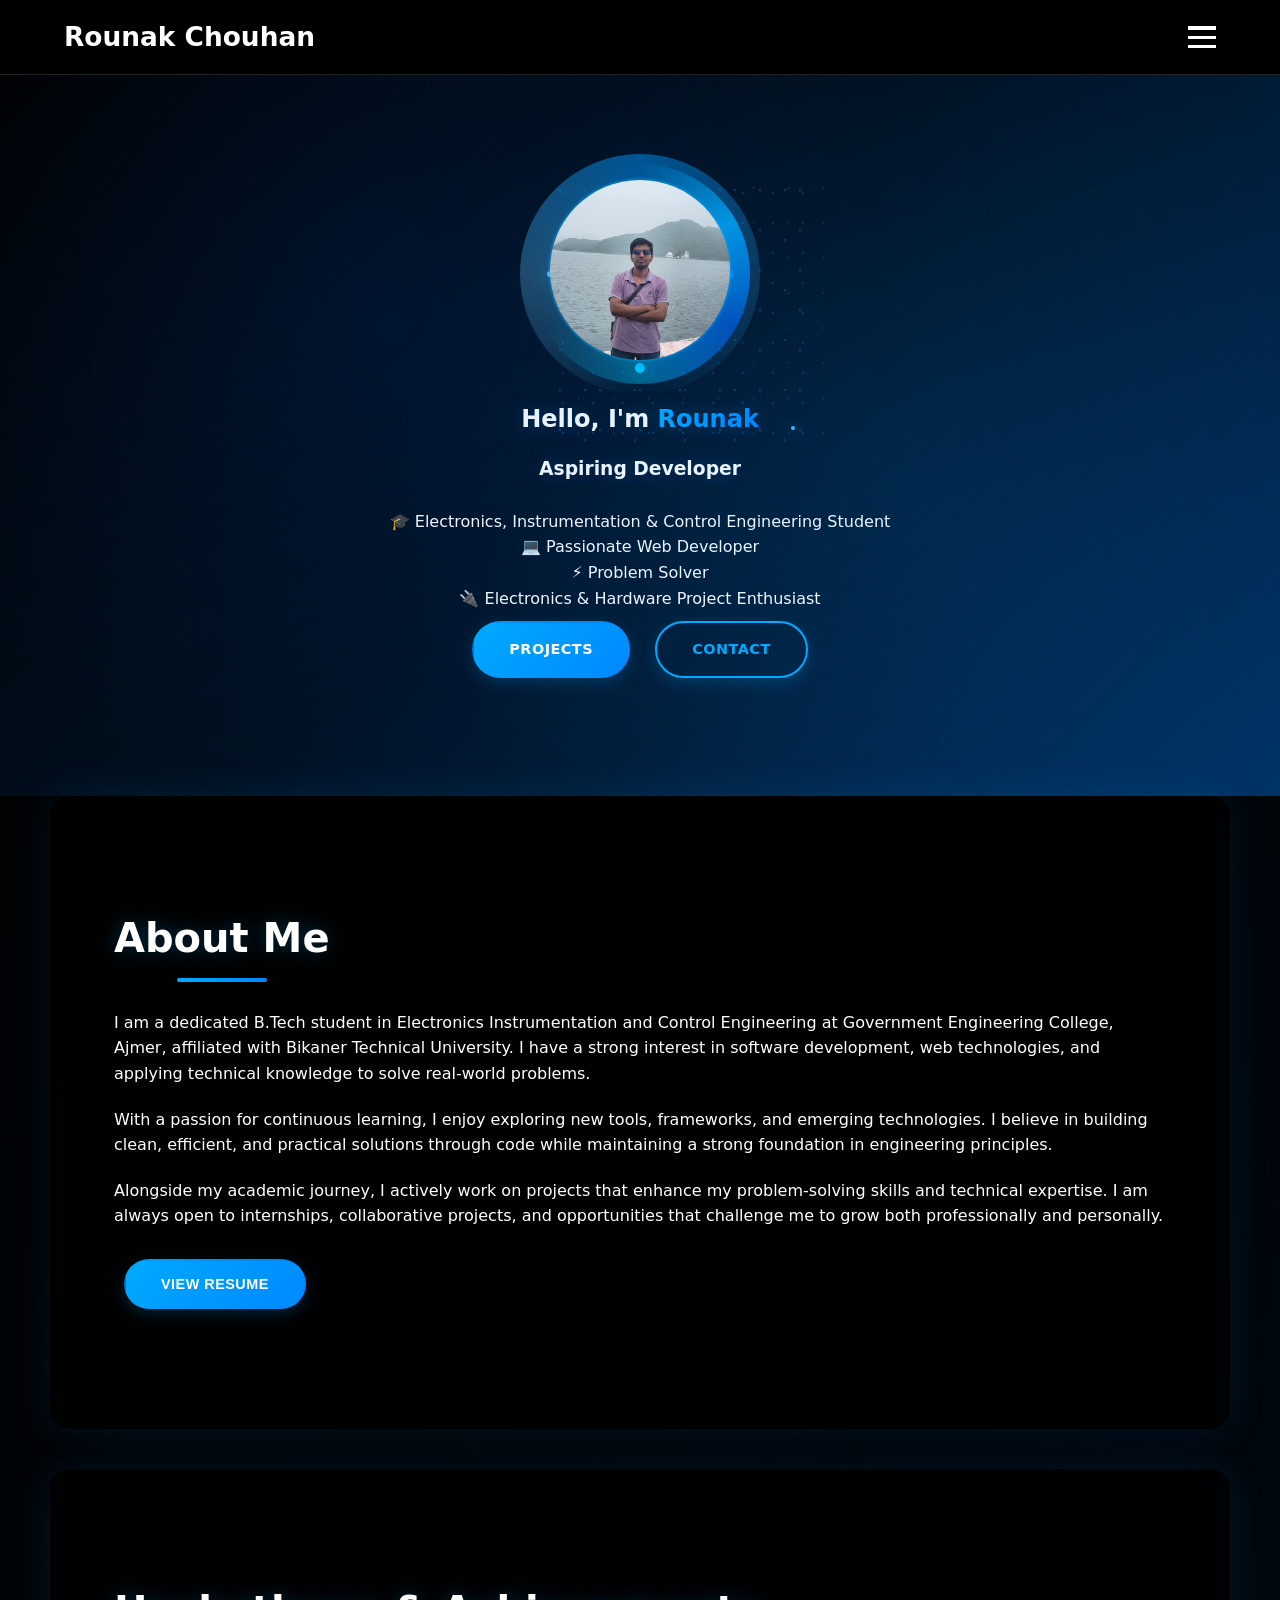
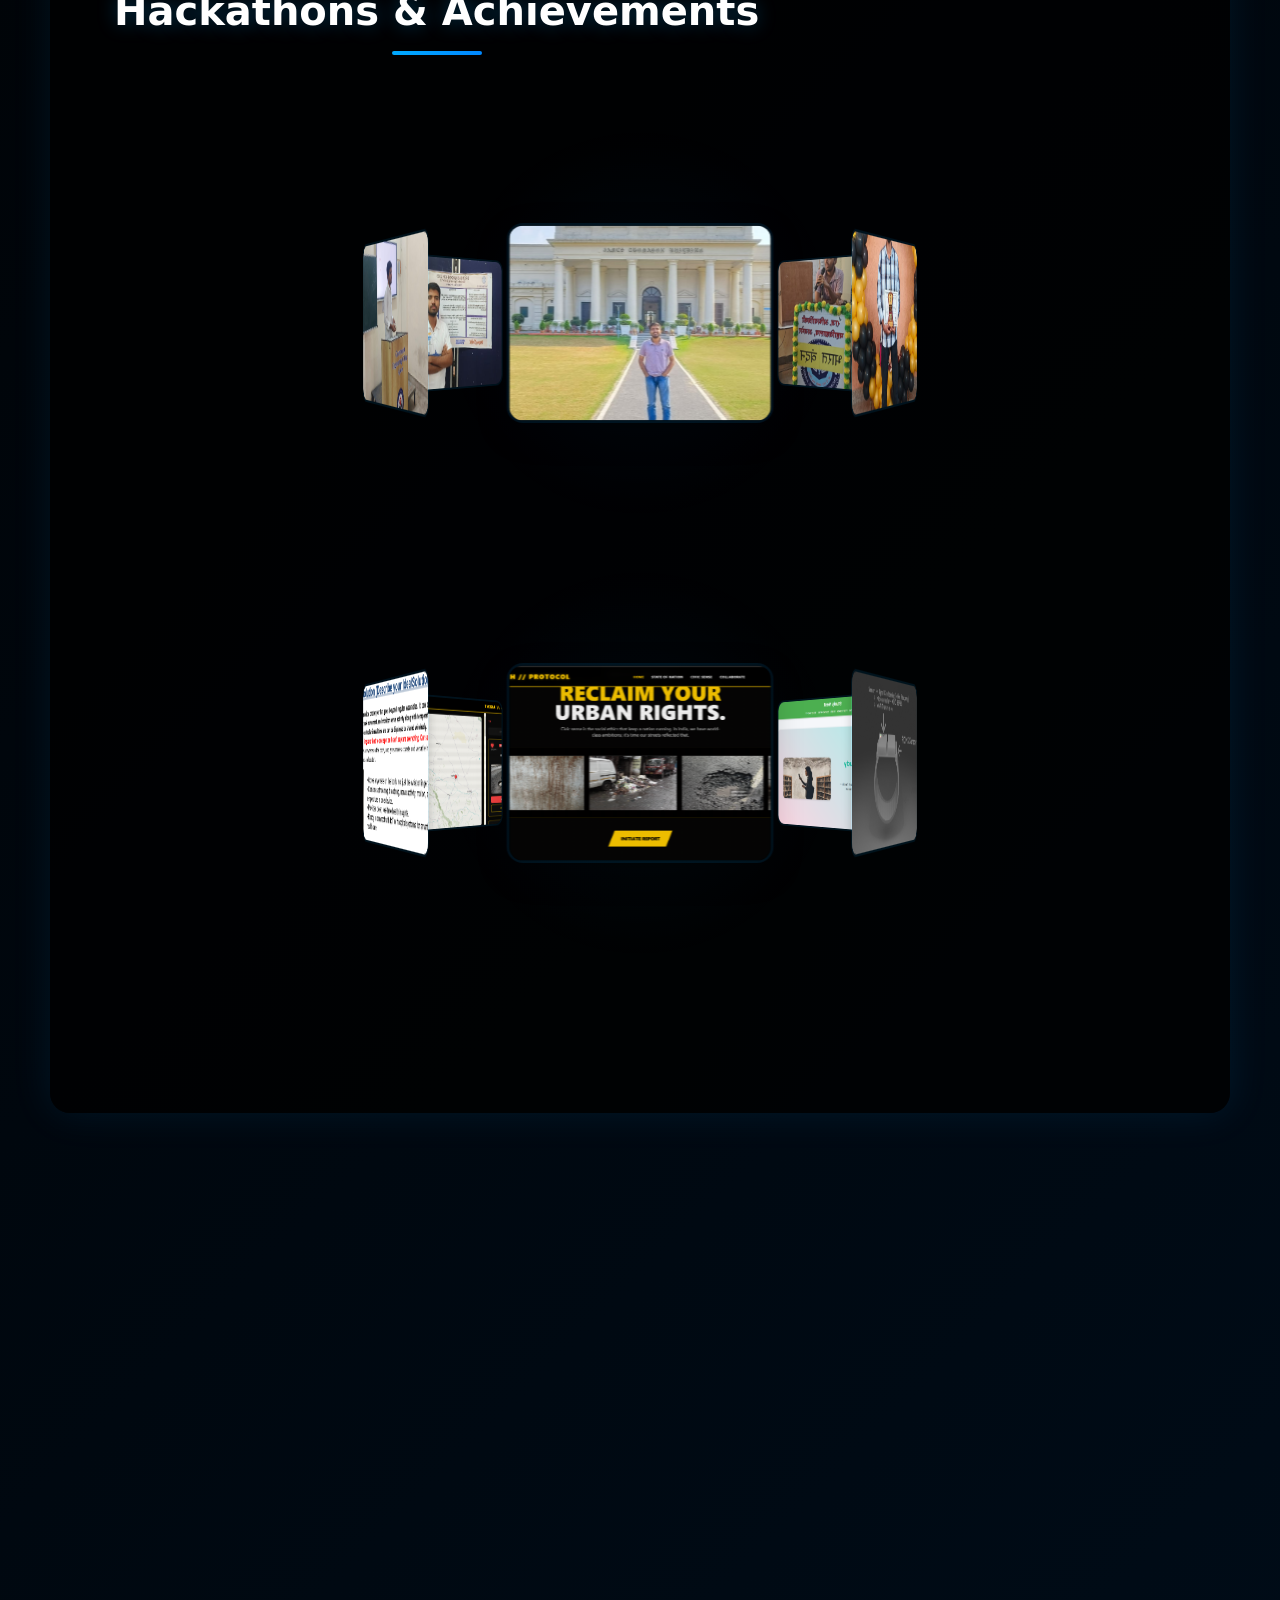
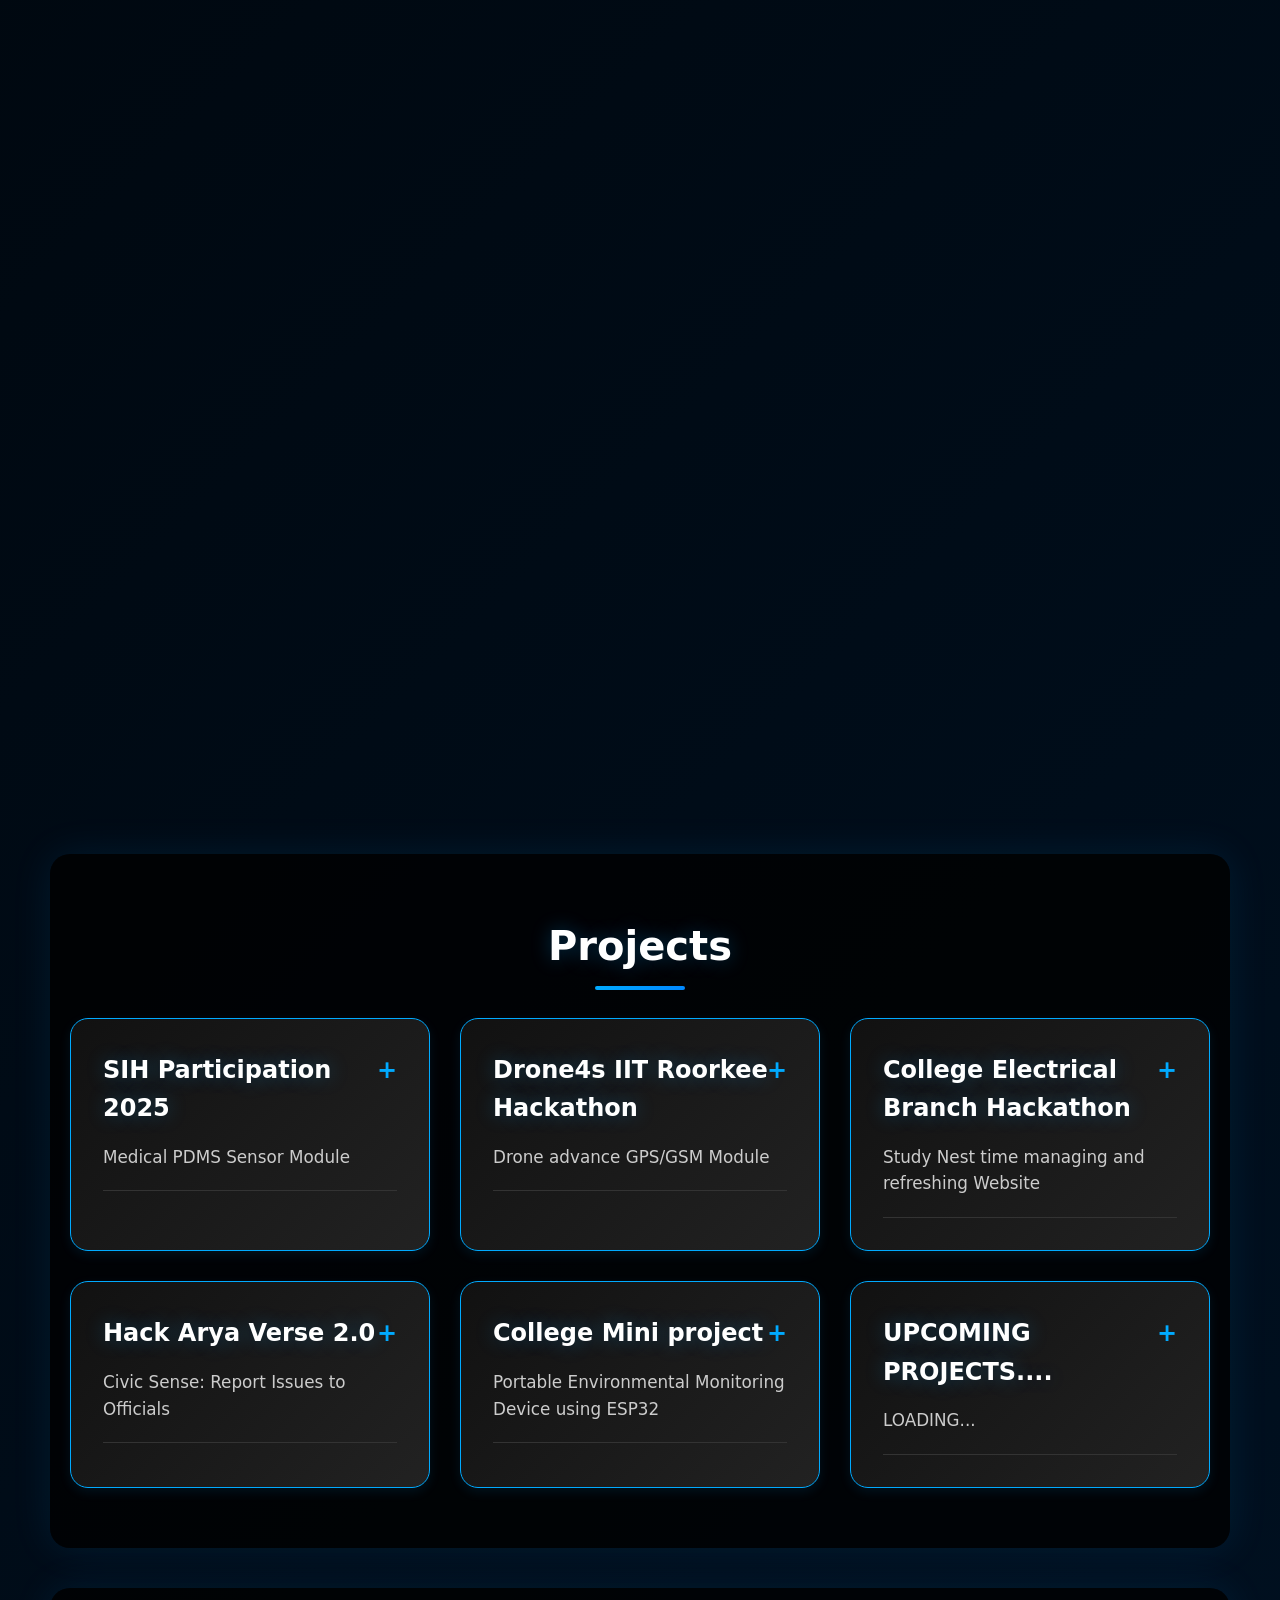
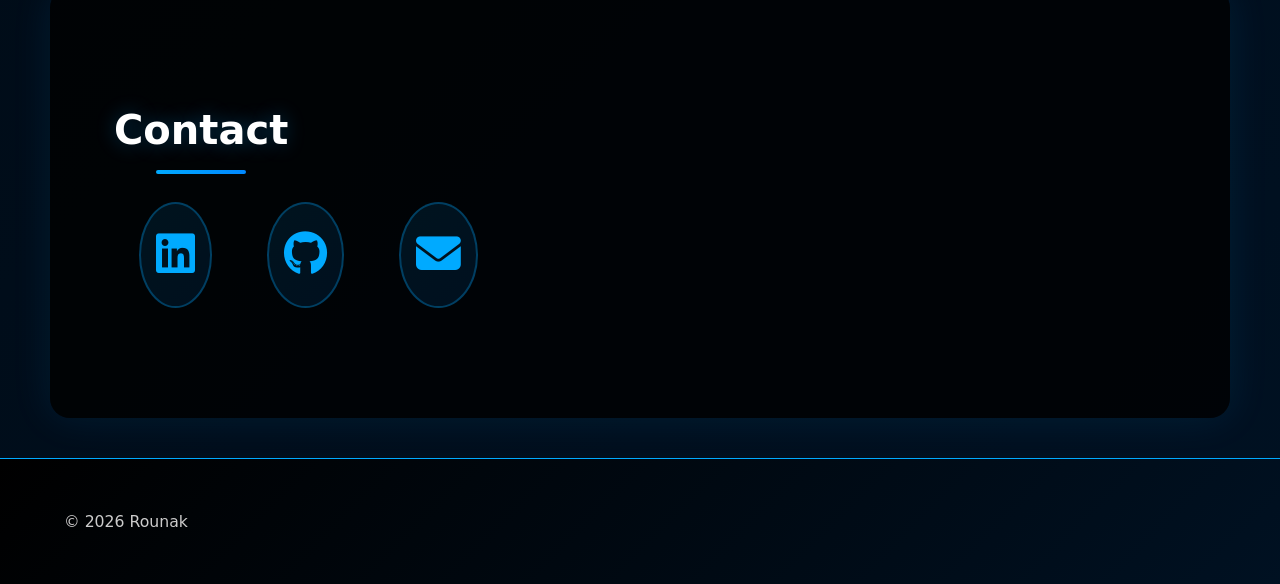
==== commit f11a528e: "Update index.html" ====
--- a/index.html
+++ b/index.html
@@ -2,7 +2,10 @@
   <html lang="en">
   <head>
     <meta charset="UTF-8">
-    <meta name="viewport" content="width=device-width, initial-scale=1.0">
+    <meta name="viewport" content="width=device-width, initial-scale=1.0, maximum-scale=5.0">
+    <meta name="theme-color" content="#000000">
+    <meta name="apple-mobile-web-app-capable" content="yes">
+    <meta name="apple-mobile-web-app-status-bar-style" content="black-translucent">
     <title>Rounak | Portfolio</title>
 
     <link rel="stylesheet" href="style.css">
@@ -39,7 +42,7 @@
   <section id="home" class="hero">
     
     <div class="profile-container">
-      <img src="images/profile.jpeg" class="profile-img" alt="Rounak">
+      <img src="images/Profile image.jpeg" class="profile-img" alt="Rounak" loading="lazy">
       <div class="orbit-shape"></div>
       <div class="orbit-shape"></div>
       <div class="orbit-shape"></div>
@@ -100,22 +103,22 @@
     <div class="carousel-container">
       <div class="carousel">
         <div class="carousel-item">
-          <img src="images/one.jpeg" alt="Team collaborating at hackathon">
-        </div>
-        <div class="carousel-item">
-          <img src="images/two.jpeg" alt="Winning team on stage">
-        </div>
-        <div class="carousel-item">
-          <img src="images/three.jpeg" alt="Late-night coding vibes">
-        </div>
-        <div class="carousel-item">
-          <img src="images/four.jpeg" alt="Hackathon team photo">
-        </div>
-        <div class="carousel-item">
-          <img src="images/five.jpeg" alt="Presenting our project">
-        </div>
-        <div class="carousel-item">
-          <img src="images/six.jpeg" alt="Receiving award">
+          <img src="images/one.jpeg" alt="Team collaborating at hackathon" loading="lazy">
+        </div>
+        <div class="carousel-item">
+          <img src="images/two.jpeg" alt="Winning team on stage" loading="lazy">
+        </div>
+        <div class="carousel-item">
+          <img src="images/three.jpeg" alt="Late-night coding vibes" loading="lazy">
+        </div>
+        <div class="carousel-item">
+          <img src="images/four.jpeg" alt="Hackathon team photo" loading="lazy">
+        </div>
+        <div class="carousel-item">
+          <img src="images/five.jpeg" alt="Presenting our project" loading="lazy">
+        </div>
+        <div class="carousel-item">
+          <img src="images/six.jpeg" alt="Receiving award" loading="lazy">
         </div>
       </div>
     </div>
@@ -125,22 +128,22 @@
     <div class="carousel-container">
       <div class="carousel">
         <div class="carousel-item">
-          <img src="images/ARYA IMAGE 1.png" alt="Team collaborating at hackathon">
-        </div>
-        <div class="carousel-item">
-          <img src="images/SIH IMAGE 1.png" alt="Winning team on stage">
-        </div>
-        <div class="carousel-item">
-          <img src="images/STUDY NEST 1.png" alt="Late-night coding vibes">
-        </div>
-        <div class="carousel-item">
-          <img src="images/IIT-R IMAGE 2.jpeg" alt="Hackathon team photo">
-        </div>
-        <div class="carousel-item">
-          <img src="images/ARYA IMAGE 2.png" alt="Presenting our project">
-        </div>
-        <div class="carousel-item">
-          <img src="images/SIH IMAGE 2.png" alt="Receiving award">
+          <img src="images/ARYA IMAGE 1.png" alt="Team collaborating at hackathon" loading="lazy">
+        </div>
+        <div class="carousel-item">
+          <img src="images/SIH IMAGE 1.png" alt="Winning team on stage" loading="lazy">
+        </div>
+        <div class="carousel-item">
+          <img src="images/STUDY NEST 1.png" alt="Late-night coding vibes" loading="lazy">
+        </div>
+        <div class="carousel-item">
+          <img src="images/IIT-R IMAGE 2.jpeg" alt="Hackathon team photo" loading="lazy">
+        </div>
+        <div class="carousel-item">
+          <img src="images/ARYA IMAGE 2.png" alt="Presenting our project" loading="lazy">
+        </div>
+        <div class="carousel-item">
+          <img src="images/SIH IMAGE 2.png" alt="Receiving award" loading="lazy">
         </div>
       </div>
     </div>
@@ -171,7 +174,7 @@
       <!-- Example 1 -->
       <div class="cert-item">
         <div class="cert-thumb" data-full="images/1st year Intern.jpeg" onclick="openCertModal(this)">
-          <img src="images/1st year Intern.jpeg" alt="AWS Certified Cloud Practitioner">
+          <img src="images/1st year Intern.jpeg" alt="AWS Certified Cloud Practitioner" loading="lazy">
           <div class="cert-overlay">View Certificate</div>
         </div>
         <p class="cert-title">1st year Internship</p>
@@ -180,7 +183,7 @@
       <!-- Example 2 -->
       <div class="cert-item">
         <div class="cert-thumb" data-full="images/2nd year Intern.jpeg" onclick="openCertModal(this)">
-          <img src="images/2nd year Intern.jpeg" alt="Google Data Analytics">
+          <img src="images/2nd year Intern.jpeg" alt="Google Data Analytics" loading="lazy">
         </div>
         <p class="cert-title">2nd year Intern</p>
       </div>
@@ -188,7 +191,7 @@
       <!-- Example 3 -->
       <div class="cert-item">
         <div class="cert-thumb" data-full="images/Drone4s Hackathon.jpeg" onclick="openCertModal(this)">
-          <img src="images/Drone4s Hackathon.jpeg" alt="Google Data Analytics">
+          <img src="images/Drone4s Hackathon.jpeg" alt="Google Data Analytics" loading="lazy">
         </div>
         <p class="cert-title">Drone4s Hackathon</p>
       </div>
@@ -196,7 +199,7 @@
         <!-- Example 4 -->
       <div class="cert-item">
         <div class="cert-thumb" data-full="images/IIT-B Animation.jpeg" onclick="openCertModal(this)">
-          <img src="images/IIT-B Animation.jpeg" alt="Google Data Analytics">
+          <img src="images/IIT-B Animation.jpeg" alt="Google Data Analytics" loading="lazy">
         </div>
         <p class="cert-title">IIT-B Animation</p>
       </div>
@@ -204,7 +207,7 @@
           <!-- Example 5 -->
       <div class="cert-item">
         <div class="cert-thumb" data-full="images/TPO Certificate.jpeg" onclick="openCertModal(this)">
-          <img src="images/TPO Certificate.jpeg" alt="Google Data Analytics">
+          <img src="images/TPO Certificate.jpeg" alt="Google Data Analytics" loading="lazy">
         </div>
         <p class="cert-title">TPO Certificate</p>
       </div>
@@ -238,8 +241,8 @@
         <div class="project-details">
           <p>Participated in Smart India Hackathon 2025 and developed a Medical PDMS (Polydimethylsiloxane) Sensor Module for non-invasive health monitoring. The flexible sensor detects vital signs like pulse, temperature, and pressure changes. Designed for wearable medical applications with high sensitivity and biocompatibility. Collaborated with a team of 6 members; shortlisted in top 25 teams regionally.</p>
           <div class="project-images">
-            <img src="images/SIH IMAGE 1.png" alt="Project Image">
-            <img src="images/SIH IMAGE 2.png" alt="Project Image">
+            <img src="images/SIH IMAGE 1.png" alt="Project Image" loading="lazy">
+            <img src="images/SIH IMAGE 2.png" alt="Project Image" loading="lazy">
           </div>
         </div>
       </div>
@@ -253,8 +256,8 @@
         <div class="project-details">
           <p>Developed an advanced GPS/GSM module for drones during the Drone4s hackathon at IIT Roorkee. The system enables real-time tracking, geofencing alerts, and long-range communication for autonomous drone operations. Key features include low-power consumption, obstacle avoidance integration, and live telemetry data transmission. Won recognition for innovation in drone navigation technology.</p>
           <div class="project-images">
-            <img src="images/IIT-R IMAGE 1.jpeg" alt="Project Image">
-            <img src="images/IIT-R IMAGE 2.jpeg" alt="Project Image">
+            <img src="images/IIT-R IMAGE 1.jpeg" alt="Project Image" loading="lazy">
+            <img src="images/IIT-R IMAGE 2.jpeg" alt="Project Image" loading="lazy">
           </div>
         </div>
       </div>
@@ -268,8 +271,8 @@
         <div class="project-details">
           <p>Created 'Study Nest' – a smart time management and productivity website for students. Features include Pomodoro timer, task scheduler, focus mode with ambient sounds, progress tracking, and daily motivation quotes. Built with HTML, CSS, JavaScript, and localStorage for data persistence. Won 2nd place for best UI/UX and practical student utility.</p>
           <div class="project-images">
-            <img src="images/STUDY NEST 1.png" alt="Project Image">
-            <img src="images/STUDY NEST 2.png" alt="Project Image">
+            <img src="images/STUDY NEST 1.png" alt="Project Image" loading="lazy">
+            <img src="images/STUDY NEST 2.png" alt="Project Image" loading="lazy">
           </div>
         </div>
       </div>
@@ -283,8 +286,8 @@
         <div class="project-details">
           <p>Many civic infrastructure problems such as potholes, damaged roads, and broken public facilities remain unresolved due to inefficient reporting systems and lack of proper communication between citizens and authorities. There is a need for a simple and transparent platform that allows citizens to report issues easily using images or videos with location evidence while ensuring user privacy. This project aims to create a technology-driven solution that connects citizens with authorities and improves the reporting and resolution of civic infrastructure problems.</p>
           <div class="project-images">
-            <img src="images/ARYA IMAGE 1.png" alt="Project Image">
-            <img src="images/ARYA IMAGE 2.png" alt="Project Image">
+            <img src="images/ARYA IMAGE 1.png" alt="Project Image" loading="lazy">
+            <img src="images/ARYA IMAGE 2.png" alt="Project Image" loading="lazy">
           </div>
         </div>
       </div>
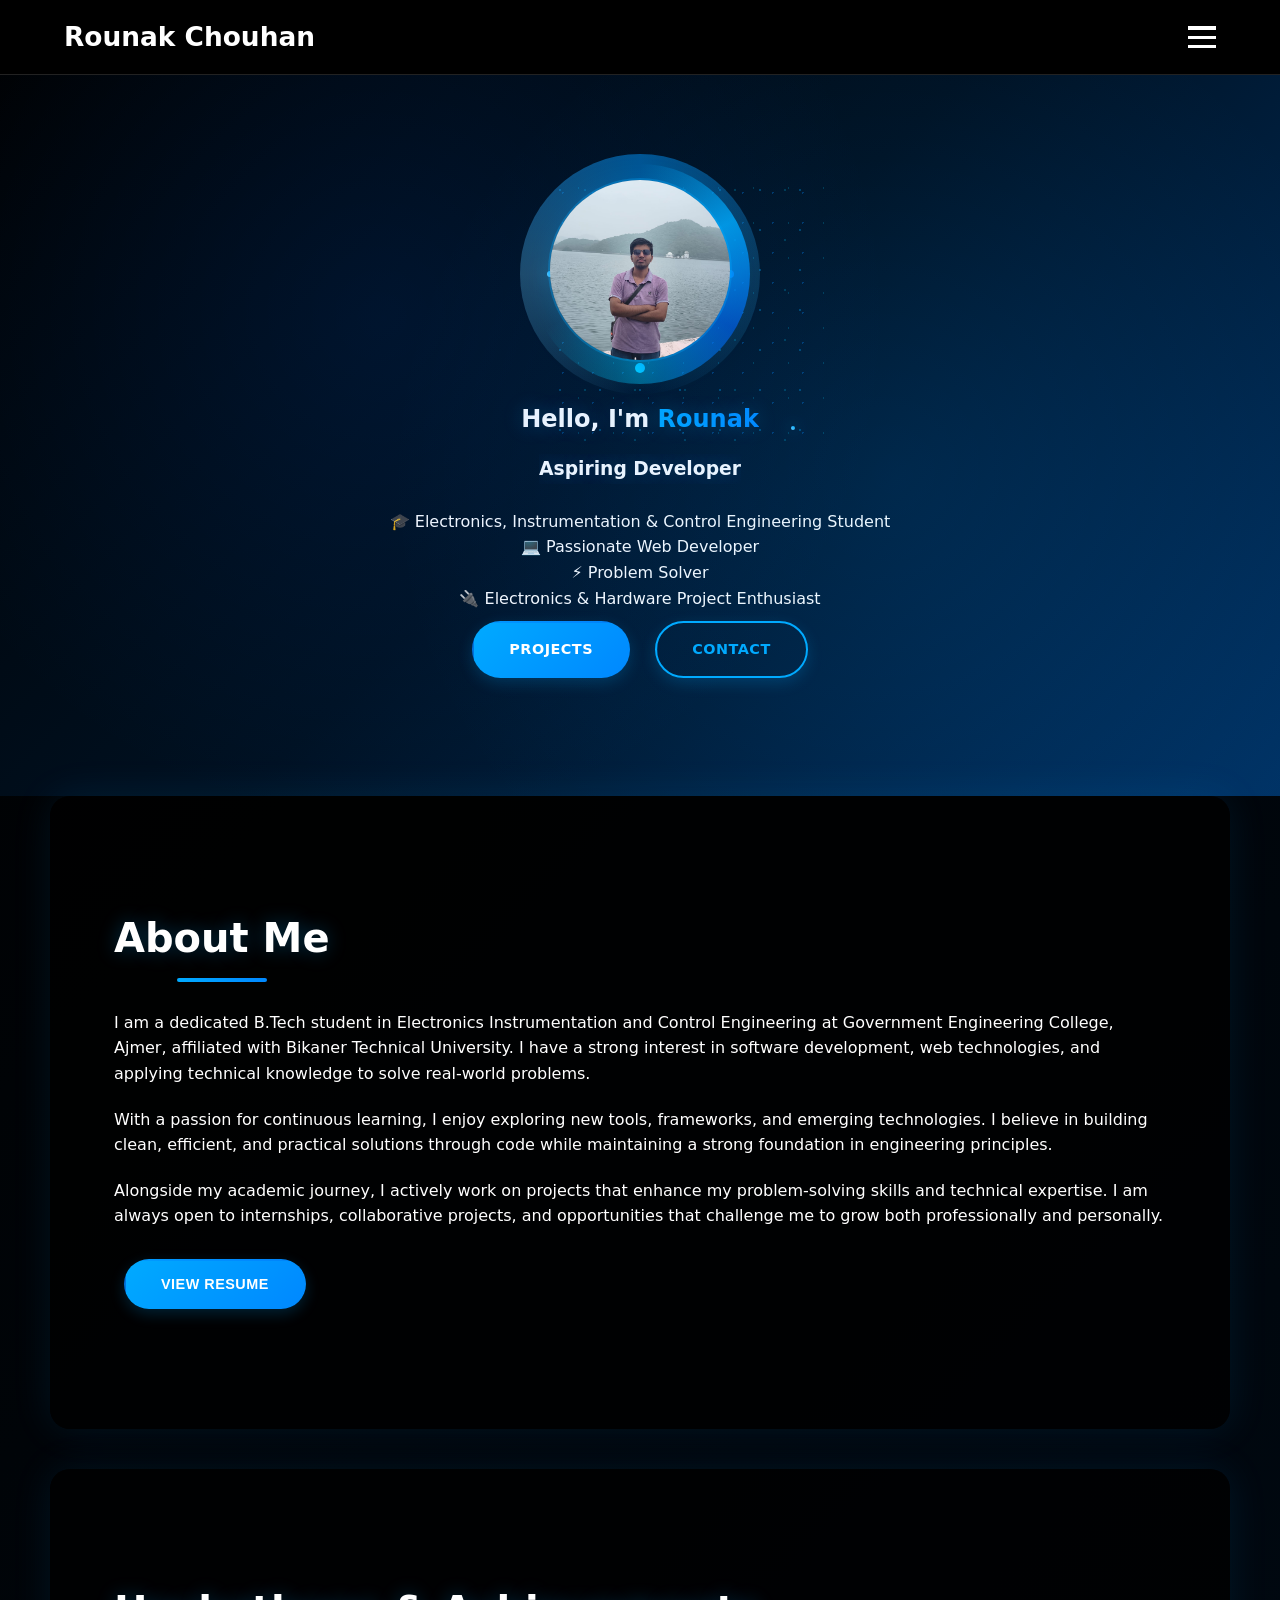
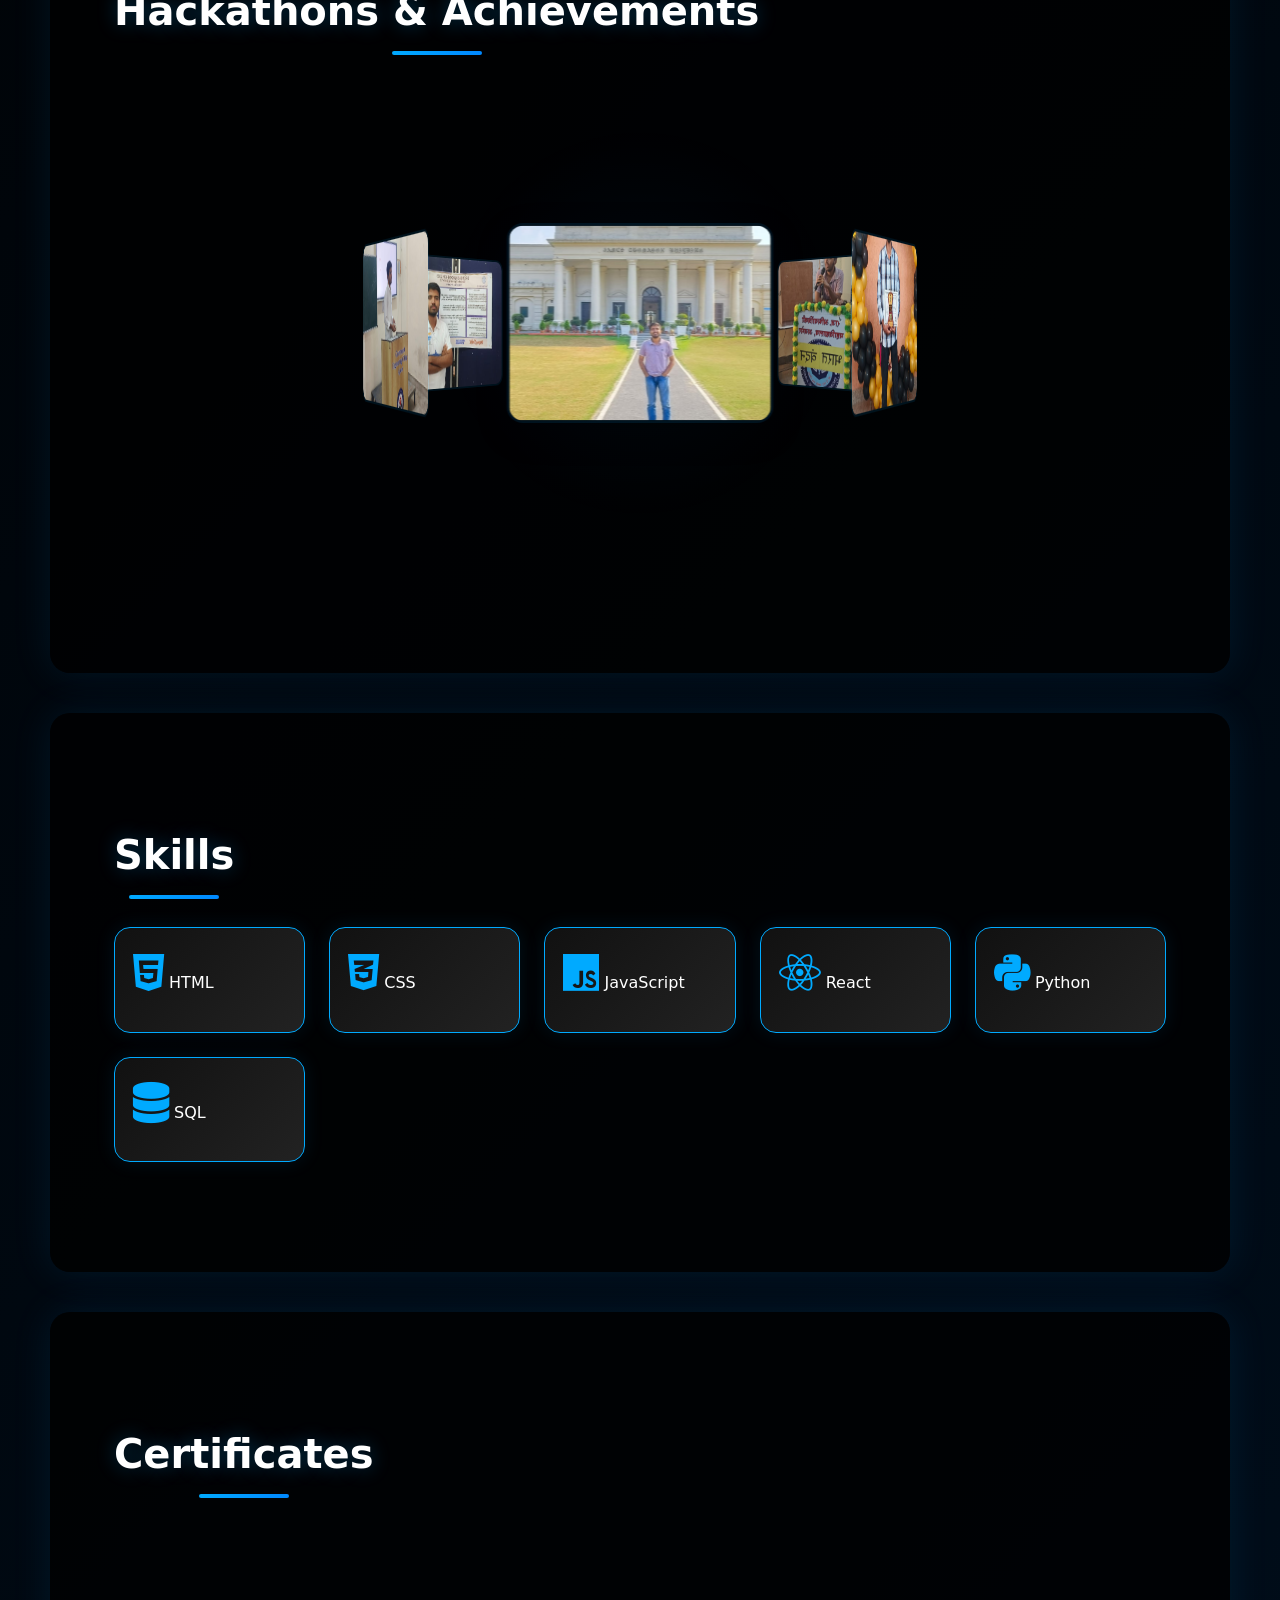
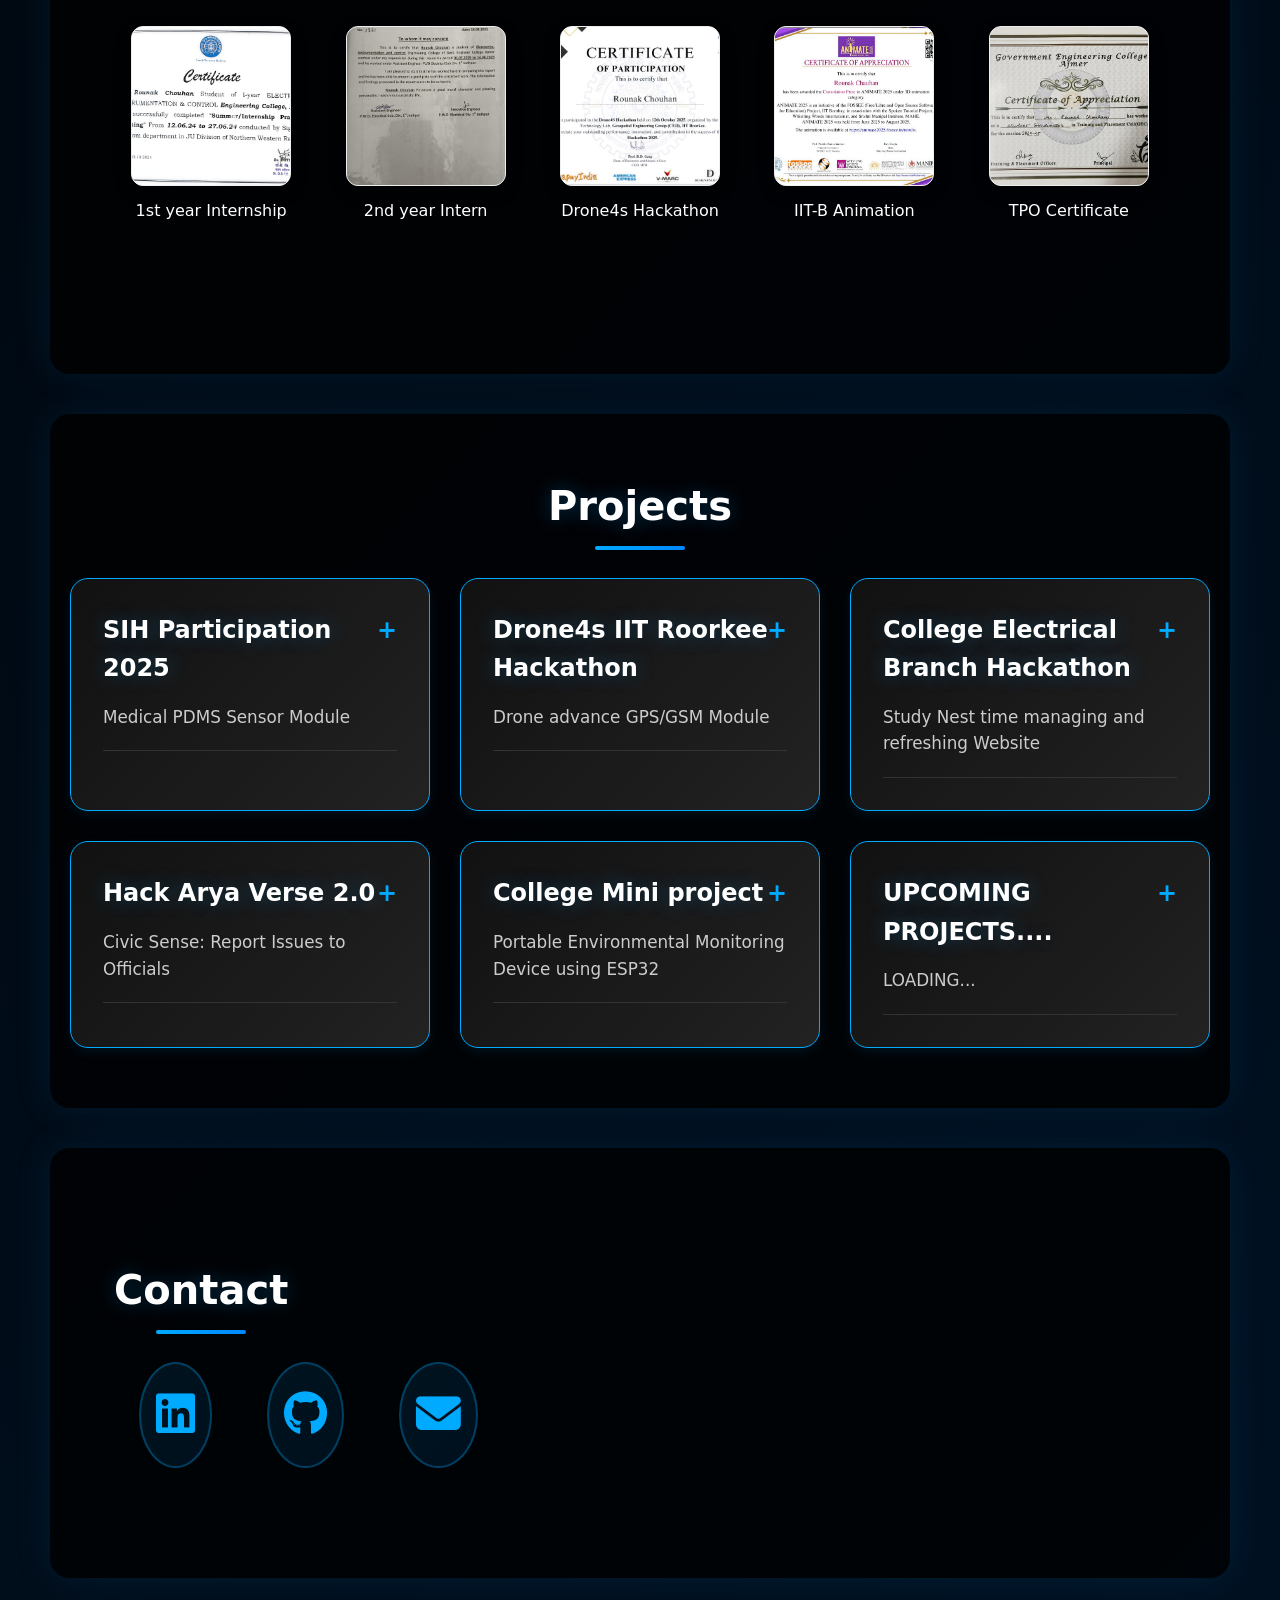
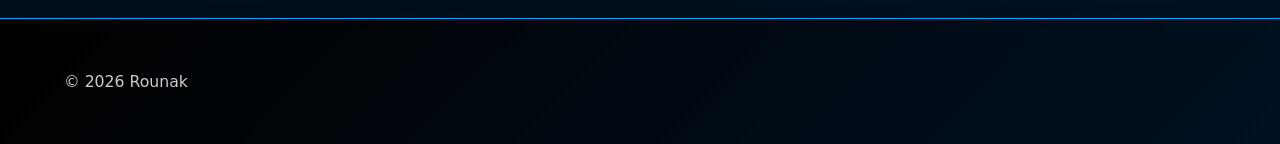
==== commit 12f453e1: "Update index.html" ====
--- a/index.html
+++ b/index.html
@@ -122,30 +122,6 @@
         </div>
       </div>
     </div>
-
- <!-- HACKATHONS 3D CAROUSEL -->
-
-    <div class="carousel-container">
-      <div class="carousel">
-        <div class="carousel-item">
-          <img src="images/ARYA IMAGE 1.png" alt="Team collaborating at hackathon" loading="lazy">
-        </div>
-        <div class="carousel-item">
-          <img src="images/SIH IMAGE 1.png" alt="Winning team on stage" loading="lazy">
-        </div>
-        <div class="carousel-item">
-          <img src="images/STUDY NEST 1.png" alt="Late-night coding vibes" loading="lazy">
-        </div>
-        <div class="carousel-item">
-          <img src="images/IIT-R IMAGE 2.jpeg" alt="Hackathon team photo" loading="lazy">
-        </div>
-        <div class="carousel-item">
-          <img src="images/ARYA IMAGE 2.png" alt="Presenting our project" loading="lazy">
-        </div>
-        <div class="carousel-item">
-          <img src="images/SIH IMAGE 2.png" alt="Receiving award" loading="lazy">
-        </div>
-      </div>
     </div>
 
   </section>
--- a/style.css
+++ b/style.css
@@ -720,6 +720,246 @@
   }
 }
 
+/* Comprehensive Mobile Optimization */
+@media (max-width: 768px) {
+  /* Navbar */
+  .navbar {
+    padding: 12px 4%;
+  }
+
+  .logo {
+    font-size: 1.4rem;
+  }
+
+  /* Hero Section */
+  .hero {
+    padding: 120px 4% 60px;
+    min-height: 70vh;
+  }
+
+  .profile-img {
+    width: 140px;
+    height: 140px;
+  }
+
+  .profile-container::before {
+    width: 180px;
+    height: 180px;
+  }
+
+  .profile-container::after {
+    width: 200px;
+    height: 200px;
+  }
+
+  h2 {
+    font-size: 2.2rem;
+  }
+
+  .hero p {
+    font-size: 1rem;
+    max-width: 100%;
+  }
+
+  .hero-buttons {
+    flex-direction: column;
+    align-items: center;
+  }
+
+  /* Sections */
+  .section {
+    padding: 80px 4%;
+    margin-bottom: 20px;
+  }
+
+  .section h2 {
+    font-size: 2.2rem;
+    margin-bottom: 40px;
+  }
+
+  /* Skills */
+  .skills {
+    grid-template-columns: repeat(2, 1fr);
+    gap: 16px;
+  }
+
+  .skills div {
+    padding: 20px 12px;
+  }
+
+  .skills i {
+    font-size: 2.2rem;
+  }
+
+  /* Projects */
+  .projects-grid {
+    grid-template-columns: 1fr;
+    gap: 20px;
+  }
+
+  .project {
+    padding: 24px;
+  }
+
+  .project-header h3 {
+    font-size: 1.3rem;
+  }
+
+  .project-images {
+    flex-direction: column;
+    align-items: center;
+  }
+
+  .project-images img {
+    max-width: 100%;
+    width: 100%;
+  }
+
+  /* Certificates */
+  .cert-gallery {
+    grid-template-columns: repeat(2, 1fr);
+    gap: 20px;
+  }
+
+  .cert-thumb {
+    width: 140px;
+    height: 140px;
+  }
+
+  /* Contact */
+  .social a {
+    font-size: 2.4rem;
+    margin: 0 15px;
+    padding: 12px;
+  }
+
+  /* Footer */
+  footer {
+    padding: 30px 4%;
+    font-size: 0.9rem;
+  }
+}
+
+@media (max-width: 480px) {
+  /* Extra small screens */
+  .hero {
+    padding: 100px 4% 40px;
+  }
+
+  .profile-img {
+    width: 120px;
+    height: 120px;
+  }
+
+  h2 {
+    font-size: 1.8rem;
+  }
+
+  .hero p {
+    font-size: 0.95rem;
+  }
+
+  .section h2 {
+    font-size: 1.8rem;
+  }
+
+  .skills {
+    grid-template-columns: 1fr;
+  }
+
+  .cert-gallery {
+    grid-template-columns: 1fr;
+  }
+
+  .cert-thumb {
+    width: 120px;
+    height: 120px;
+  }
+
+  .social a {
+    font-size: 2rem;
+    margin: 0 10px;
+    padding: 10px;
+  }
+}
+
+/* Performance optimizations for mobile */
+@media (max-width: 768px) {
+  /* Reduce animation complexity on mobile */
+  .profile-container:hover::before {
+    animation: none;
+  }
+
+  .profile-container:hover::after {
+    animation: none;
+  }
+
+  /* Disable hover effects on touch devices */
+  @media (hover: none) and (pointer: coarse) {
+    .btn:hover,
+    .social a:hover,
+    .project:hover,
+    .cert-thumb:hover,
+    .skills div:hover {
+      transform: none !important;
+      box-shadow: none !important;
+    }
+
+    .profile-img:hover {
+      transform: none !important;
+    }
+
+    .carousel-item:hover {
+      transform: translate(-50%, -50%) rotateY(calc(var(--i) * 60deg)) translateZ(250px) !important;
+    }
+  }
+
+  /* Optimize carousel for mobile */
+  .carousel-container {
+    height: 250px;
+  }
+
+  .carousel {
+    width: 200px;
+    height: 200px;
+  }
+
+  .carousel-item {
+    width: 140px;
+    height: 100px;
+  }
+
+  .carousel-item {
+    transform: translate(-50%, -50%) rotateY(calc(var(--i) * 60deg)) translateZ(150px);
+  }
+
+  .carousel-item:hover {
+    transform: translate(-50%, -50%) rotateY(calc(var(--i) * 60deg)) translateZ(170px) scale(1.05);
+  }
+
+  /* Reduce particle effects on mobile */
+  .particles {
+    display: none;
+  }
+
+  /* Simplify orbit shapes on mobile */
+  .orbit-shape {
+    display: none;
+  }
+}
+
+/* Reduce motion for users who prefer it */
+@media (prefers-reduced-motion: reduce) {
+  *,
+  *::before,
+  *::after {
+    animation-duration: 0.01ms !important;
+    animation-iteration-count: 1 !important;
+    transition-duration: 0.01ms !important;
+    scroll-behavior: auto !important;
+  }
+}
+
 /* SECTIONS */
 .section {
   padding: 110px 5%;
@@ -1379,4 +1619,3 @@
   }
 }
 
-
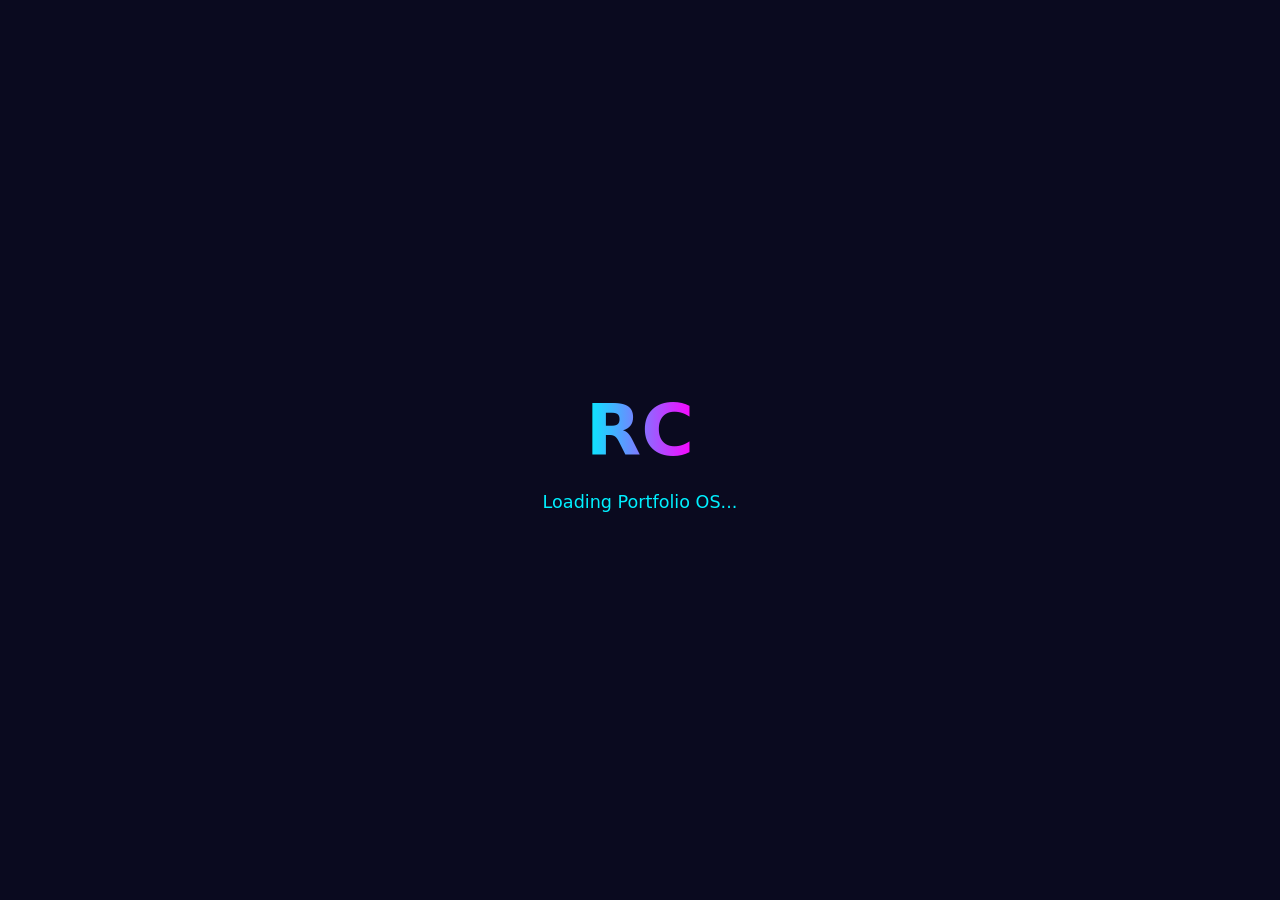
==== commit 290cd081: "Add files via upload" ====
--- a/index.html
+++ b/index.html
@@ -1,321 +1,486 @@
-  <!DOCTYPE html>
-  <html lang="en">
-  <head>
-    <meta charset="UTF-8">
-    <meta name="viewport" content="width=device-width, initial-scale=1.0, maximum-scale=5.0">
-    <meta name="theme-color" content="#000000">
-    <meta name="apple-mobile-web-app-capable" content="yes">
-    <meta name="apple-mobile-web-app-status-bar-style" content="black-translucent">
-    <title>Rounak | Portfolio</title>
-
-    <link rel="stylesheet" href="style.css">
-    <link rel="stylesheet" href="https://cdnjs.cloudflare.com/ajax/libs/font-awesome/6.5.0/css/all.min.css">
-  </head>
-  <body>
-
-  <!-- NAVBAR -->
-  <nav class="navbar">
-    <div class="nav-content">
-      <h1 class="logo">Rounak Chouhan</h1>
-
-      <div class="hamburger" id="hamburger">
-        <span></span>
-        <span></span>
-        <span></span>
-      </div>
-    </div>
-
-    <div class="mobile-menu" id="mobileMenu">
-      <!-- Close button inside mobile menu -->
-      
-      
-      <a href="#home">Home</a>
-      <a href="#about">About</a>
-      <a href="#skills">Skills</a>
-      <a href="#certificates">Certificates</a>
-      <a href="#projects">Projects</a>
-      <a href="#contact">Contact</a>
-    </div>
-  </nav>
-
-  <!-- HERO -->
-  <section id="home" class="hero">
-    
-    <div class="profile-container">
-      <img src="images/Profile image.jpeg" class="profile-img" alt="Rounak" loading="lazy">
-      <div class="orbit-shape"></div>
-      <div class="orbit-shape"></div>
-      <div class="orbit-shape"></div>
-      <div class="orbit-shape"></div>
-      <div class="particles"></div>
-    </div>
-
-    <h2>Hello, I'm <span class="highlight">Rounak</span></h2>
-    <div style="text-align: center;">
-    <h3><span class="typing"></span></h3>
-    </div>
-
-  <div style="text-align: center;">
-    <ul style="list-style-type: none; padding: 0;">
-      <li>🎓 Electronics, Instrumentation & Control Engineering Student</li>
-      <li>💻 Passionate Web Developer</li>
-      <li>⚡ Problem Solver</li>
-      <li>🔌 Electronics & Hardware Project Enthusiast</li>
-    </ul>
-  </div>
-
-
-    <div class="hero-buttons">
-      <a href="#projects" class="btn primary">Projects</a>
-      <a href="#contact" class="btn secondary">Contact</a>
-    </div>
-  </section>
-
-  <!-- ABOUT -->
-  <section id="about" class="section">
-    <h2>About Me</h2>
-  <p style="margin-bottom: 20px;">
-    I am a dedicated B.Tech student in Electronics Instrumentation and Control Engineering at Government Engineering College, Ajmer, affiliated with Bikaner Technical University. I have a strong interest in software development, web technologies, and applying technical knowledge to solve real-world problems.
-  </p>
-
-  <p style="margin-bottom: 20px;">
-    With a passion for continuous learning, I enjoy exploring new tools, frameworks, and emerging technologies. I believe in building clean, efficient, and practical solutions through code while maintaining a strong foundation in engineering principles.
-  </p>
-
-  <p style="margin-bottom: 20px;">
-    Alongside my academic journey, I actively work on projects that enhance my problem-solving skills and technical expertise. I am always open to internships, collaborative projects, and opportunities that challenge me to grow both professionally and personally.
-  </p>
-
-    <button class="btn primary" onclick="openResume()">View Resume</button>
-
-    <div id="resumeModal" class="resume-modal">
-      <div class="resume-content">
-        <span onclick="closeResume()" class="close-btn">×</span>
-        <iframe src="resume.pdf" title="Resume"></iframe>
-      </div>
-    </div>
-  </section>
-
-  <!-- HACKATHONS 3D CAROUSEL -->
-  <section id="hackathons" class="section">
-    <h2>Hackathons & Achievements</h2>
-
-    <div class="carousel-container">
-      <div class="carousel">
-        <div class="carousel-item">
-          <img src="images/one.jpeg" alt="Team collaborating at hackathon" loading="lazy">
-        </div>
-        <div class="carousel-item">
-          <img src="images/two.jpeg" alt="Winning team on stage" loading="lazy">
-        </div>
-        <div class="carousel-item">
-          <img src="images/three.jpeg" alt="Late-night coding vibes" loading="lazy">
-        </div>
-        <div class="carousel-item">
-          <img src="images/four.jpeg" alt="Hackathon team photo" loading="lazy">
-        </div>
-        <div class="carousel-item">
-          <img src="images/five.jpeg" alt="Presenting our project" loading="lazy">
-        </div>
-        <div class="carousel-item">
-          <img src="images/six.jpeg" alt="Receiving award" loading="lazy">
-        </div>
-      </div>
-    </div>
-    </div>
-
-  </section>
-
-
+<!DOCTYPE html>
+<html lang="en">
+<head>
+  <meta charset="UTF-8">
+  <meta name="viewport" content="width=device-width, initial-scale=1.0">
+  <title>Rounak Chouhan - Portfolio OS</title>
+  <link rel="stylesheet" href="https://cdnjs.cloudflare.com/ajax/libs/font-awesome/6.5.0/css/all.min.css">
   
-  <!-- SKILLS -->
-  <section id="skills" class="section">
-    <h2>Skills</h2>
-    <div class="skills">
-      <div><i class="fab fa-html5"></i> HTML</div>
-      <div><i class="fab fa-css3-alt"></i> CSS</div>
-      <div><i class="fab fa-js"></i> JavaScript</div>
-      <div><i class="fab fa-react"></i> React</div>
-      <div><i class="fab fa-python"></i> Python</div>
-      <div><i class="fas fa-database"></i> SQL</div>
-    </div>
-  </section>
-
-
-  <!-- CERTIFICATES -->
-  <section id="certificates" class="section">
-    <h2>Certificates</h2>
-    
-    <div class="cert-gallery">
-      <!-- Example 1 -->
-      <div class="cert-item">
-        <div class="cert-thumb" data-full="images/1st year Intern.jpeg" onclick="openCertModal(this)">
-          <img src="images/1st year Intern.jpeg" alt="AWS Certified Cloud Practitioner" loading="lazy">
-          <div class="cert-overlay">View Certificate</div>
-        </div>
-        <p class="cert-title">1st year Internship</p>
-      </div>
-
-      <!-- Example 2 -->
-      <div class="cert-item">
-        <div class="cert-thumb" data-full="images/2nd year Intern.jpeg" onclick="openCertModal(this)">
-          <img src="images/2nd year Intern.jpeg" alt="Google Data Analytics" loading="lazy">
-        </div>
-        <p class="cert-title">2nd year Intern</p>
-      </div>
-
-      <!-- Example 3 -->
-      <div class="cert-item">
-        <div class="cert-thumb" data-full="images/Drone4s Hackathon.jpeg" onclick="openCertModal(this)">
-          <img src="images/Drone4s Hackathon.jpeg" alt="Google Data Analytics" loading="lazy">
-        </div>
-        <p class="cert-title">Drone4s Hackathon</p>
-      </div>
-
-        <!-- Example 4 -->
-      <div class="cert-item">
-        <div class="cert-thumb" data-full="images/IIT-B Animation.jpeg" onclick="openCertModal(this)">
-          <img src="images/IIT-B Animation.jpeg" alt="Google Data Analytics" loading="lazy">
-        </div>
-        <p class="cert-title">IIT-B Animation</p>
-      </div>
-
-          <!-- Example 5 -->
-      <div class="cert-item">
-        <div class="cert-thumb" data-full="images/TPO Certificate.jpeg" onclick="openCertModal(this)">
-          <img src="images/TPO Certificate.jpeg" alt="Google Data Analytics" loading="lazy">
-        </div>
-        <p class="cert-title">TPO Certificate</p>
-      </div>
-
-      <!-- Add more items as needed -->
-    </div>
-
-    <!-- Modal for full view -->
-    <div id="certModal" class="cert-modal">
-      <div class="cert-modal-content">
-        <span class="cert-close" onclick="closeCertModal()">×</span>
-        <div class="cert-warning">View only • Not downloadable or shareable • © Rounak Portfolio</div>
-        <img id="certFullImg" src="" alt="Certificate">
-      </div>
-    </div>
-  </section>
-
-
-  <!-- PROJECTS -->
-  <section id="projects" class="section">
-    <h2>Projects</h2>
-
-    <div class="projects-grid">
-      
-      <!-- Project 1 -->
-      <div class="project">
-        <div class="project-header">
-          <h3>SIH Participation 2025</h3>
-          <p>Medical PDMS Sensor Module</p>
-        </div>
-        <div class="project-details">
-          <p>Participated in Smart India Hackathon 2025 and developed a Medical PDMS (Polydimethylsiloxane) Sensor Module for non-invasive health monitoring. The flexible sensor detects vital signs like pulse, temperature, and pressure changes. Designed for wearable medical applications with high sensitivity and biocompatibility. Collaborated with a team of 6 members; shortlisted in top 25 teams regionally.</p>
-          <div class="project-images">
-            <img src="images/SIH IMAGE 1.png" alt="Project Image" loading="lazy">
-            <img src="images/SIH IMAGE 2.png" alt="Project Image" loading="lazy">
+  <style>
+    :root {
+      --accent: #00f0ff;
+      --surface: rgba(25, 25, 35, 0.95);
+      --glass: rgba(15, 15, 30, 0.85);
+    }
+
+    * { margin: 0; padding: 0; box-sizing: border-box; }
+
+    body {
+      font-family: 'Segoe UI', system-ui, sans-serif;
+      height: 100vh;
+      overflow: hidden;
+      color: #e0e0ff;
+      user-select: none;
+      position: relative;
+    }
+
+    /* Live Video Background */
+    #video-bg {
+      position: fixed;
+      top: 0; left: 0;
+      width: 100%; height: 100%;
+      object-fit: cover;
+      z-index: -2;
+    }
+
+    #video-overlay {
+      position: fixed;
+      top: 0; left: 0;
+      width: 100%; height: 100%;
+      background: rgba(10, 10, 31, 0.65);
+      z-index: -1;
+    }
+
+    /* Boot Screen */
+    #boot-screen {
+      position: fixed;
+      inset: 0;
+      background: #0a0a1f;
+      display: flex;
+      align-items: center;
+      justify-content: center;
+      z-index: 99999;
+      flex-direction: column;
+      gap: 20px;
+      transition: opacity 0.8s ease; /* Added for smooth boot transition */
+    }
+
+    .logo {
+      font-size: 4.5rem;
+      font-weight: bold;
+      background: linear-gradient(90deg, #00f0ff, #ff00ff);
+      -webkit-background-clip: text;
+      -webkit-text-fill-color: transparent;
+    }
+
+    /* Desktop */
+    .desktop {
+      height: calc(100vh - 52px);
+      padding: 20px;
+      display: grid;
+      grid-template-columns: repeat(auto-fill, 90px);
+      gap: 20px;
+      align-content: start;
+    }
+
+    .icon {
+      display: flex;
+      flex-direction: column;
+      align-items: center;
+      width: 90px;
+      padding: 8px;
+      border-radius: 12px;
+      color: white;
+      text-align: center;
+      cursor: pointer;
+      transition: 0.2s;
+    }
+
+    .icon:hover { background: rgba(255,255,255,0.12); }
+
+    .icon i { font-size: 52px; margin-bottom: 8px; }
+    .icon span { font-size: 0.85rem; text-shadow: 0 2px 4px rgba(0,0,0,0.8); }
+
+    /* Window */
+    .window {
+      position: absolute;
+      background: var(--surface);
+      border-radius: 14px;
+      box-shadow: 0 25px 50px rgba(0,0,0,0.6);
+      overflow: hidden;
+      border: 1px solid rgba(255,255,255,0.1);
+      width: 750px;       /* Changed to a default initial width instead of only mins */
+      height: 500px;      /* Changed to a default initial height instead of only mins */
+      top: 10%;           /* Centered initial positioning alignment */
+      left: 15%;
+      display: none;
+      flex-direction: column;
+    }
+
+    .title-bar {
+      height: 46px;
+      background: rgba(255,255,255,0.06);
+      display: flex;
+      align-items: center;
+      justify-content: space-between;
+      padding: 0 14px;
+      cursor: move;
+      user-select: none;
+      border-bottom: 1px solid rgba(255,255,255,0.1);
+    }
+
+    .title-bar-buttons {
+      display: flex;
+      height: 100%;
+    }
+
+    .title-btn {
+      width: 46px;
+      height: 100%;
+      position: relative;
+      cursor: pointer;
+      transition: 0.2s;
+    }
+
+    .title-btn:hover { background: rgba(255,255,255,0.1); }
+    .close:hover { background: #e81123 !important; }
+
+    /* Button Icons */
+    .minimize::before {
+      content:""; position:absolute; width:12px; height:2px; background:white;
+      left:50%; top:50%; transform:translate(-50%, 6px);
+    }
+    .maximize::before {
+      content:""; position:absolute; width:12px; height:10px; border:2px solid white;
+      left:50%; top:50%; transform:translate(-50%, -50%);
+    }
+    .close::before, .close::after {
+      content:""; position:absolute; width:14px; height:2px; background:white;
+      left:50%; top:50%;
+    }
+    .close::before { transform: translate(-50%,-50%) rotate(45deg); }
+    .close::after { transform: translate(-50%,-50%) rotate(-45deg); }
+
+    .window-content {
+      flex: 1;
+      padding: 20px;
+      overflow: auto;
+      background: #0a0a1f;
+      color: #e0e0ff;
+    }
+
+    /* Taskbar */
+    .taskbar {
+      position: fixed;
+      bottom: 0; left: 0; right: 0;
+      height: 52px;
+      background: var(--glass);
+      backdrop-filter: blur(20px);
+      border-top: 1px solid rgba(255,255,255,0.1);
+      display: flex;
+      align-items: center;
+      padding: 0 8px;
+      z-index: 10000;
+      gap: 4px;
+    }
+
+    .taskbar-apps {
+      display: flex;
+      flex-direction: row;
+      gap: 4px;
+      overflow-x: auto;
+      padding: 4px 0;
+    }
+
+    .start-btn, .task-item {
+      width: 46px; height: 46px;
+      border-radius: 12px;
+      display: flex;
+      align-items: center;
+      justify-content: center;
+      transition: 0.2s;
+      flex-shrink: 0;
+      cursor: pointer;
+    }
+
+    .start-btn:hover, .task-item:hover { background: rgba(255,255,255,0.1); }
+
+    .task-item.active {
+      background: rgba(0, 240, 255, 0.25);
+      border-bottom: 3px solid var(--accent);
+    }
+
+    /* Start Menu Placeholder UI Component */
+    #start-menu {
+      position: fixed;
+      bottom: 60px;
+      left: 10px;
+      width: 280px;
+      height: 350px;
+      background: var(--glass);
+      backdrop-filter: blur(25px);
+      border: 1px solid rgba(255,255,255,0.15);
+      border-radius: 12px;
+      box-shadow: 0 15px 35px rgba(0,0,0,0.6);
+      display: none;
+      z-index: 25000;
+      padding: 15px;
+    }
+
+    /* Wallpaper Menu - Text Only */
+    #wallpaper-menu, #icon-context-menu {
+      position: fixed;
+      background: var(--glass);
+      backdrop-filter: blur(30px);
+      border: 1px solid rgba(255,255,255,0.15);
+      border-radius: 14px;
+      padding: 10px 0;
+      width: 220px;
+      box-shadow: 0 20px 50px rgba(0,0,0,0.6);
+      display: none;
+      z-index: 20000;
+    }
+
+    .wallpaper-item {
+      padding: 12px 20px;
+      cursor: pointer;
+      transition: 0.2s;
+    }
+
+    .wallpaper-item:hover {
+      background: rgba(0, 240, 255, 0.2);
+    }
+  </style>
+</head>
+<body>
+
+  <video id="video-bg" autoplay loop muted playsinline>
+    <source src="images/Wallpaper 3.mp4" type="video/mp4">
+  </video>
+  <div id="video-overlay"></div>
+
+  <div id="boot-screen">
+    <div class="logo">RC</div>
+    <p style="color:#00f0ff; font-size:1.1rem;">Loading Portfolio OS...</p>
+  </div>
+
+  <div class="desktop" id="desktop">
+    <div class="icon" data-id="about"><i class="fas fa-user"></i><span>About Me</span></div>
+    <div class="icon" data-id="skills"><i class="fas fa-tools"></i><span>Skills</span></div>
+    <div class="icon" data-id="projects"><i class="fas fa-folder-open"></i><span>Projects</span></div>
+    <div class="icon" data-id="resume"><i class="fas fa-file-pdf"></i><span>Resume</span></div>
+    <div class="icon" data-id="contact"><i class="fas fa-address-book"></i><span>Contact</span></div>
+    <div class="icon" data-id="gallery"><i class="fas fa-images"></i><span>Gallery</span></div>
+    <div class="icon" data-id="internship"><i class="fas fa-briefcase"></i><span>Internship</span></div>
+  </div>
+
+  <div id="start-menu">
+    <h4 style="color: var(--accent); margin-bottom: 10px;">Applications</h4>
+    <p style="font-size: 0.9rem; color: #aaa;">Portfolio OS Systems Active. hello friends it's me Rounak</p>
+  </div>
+
+  <div class="taskbar">
+    <div class="start-btn" id="start-btn"><i class="fab fa-windows"></i></div>
+    <div class="taskbar-apps" id="taskbarApps"></div>
+    <div style="margin-left:auto; padding:0 15px; font-size:0.9rem;" id="clock"></div>
+  </div>
+
+  <div id="wallpaper-menu">
+    <div class="wallpaper-item" data-url="images/Wallpaper 2.mp4">Wallpaper 1</div>
+    <div class="wallpaper-item" data-url="images/Wallpaper 1.mp4">Wallpaper 2</div>
+    <div class="wallpaper-item" data-url="images/Wallpaper 3.mp4">Wallpaper 3</div>
+    <div class="wallpaper-item" data-url="images/Wallpaper 4.mp4">Wallpaper 4</div>
+  </div>
+
+  <div id="icon-context-menu">
+    <div class="wallpaper-item" id="ctx-open"><i class="fas fa-folder-open"></i> Open</div>
+    <div class="wallpaper-item" id="ctx-rename"><i class="fas fa-edit"></i> Rename</div>
+    <div class="wallpaper-item" id="ctx-delete"><i class="fas fa-trash"></i> Delete</div>
+  </div>
+
+  <script>
+    // Boot
+    setTimeout(() => {
+      document.getElementById('boot-screen').style.opacity = '0';
+      setTimeout(() => document.getElementById('boot-screen').remove(), 800);
+    }, 1800);
+
+    // Clock
+    setInterval(() => {
+      document.getElementById('clock').textContent = new Date().toLocaleTimeString('en-US', { hour: '2-digit', minute: '2-digit' });
+    }, 1000);
+
+    let zIndex = 100;
+
+    async function openWindow(id, title) {
+      let win = document.getElementById(id + '-window');
+      if (!win) {
+        win = document.createElement('div');
+        win.className = 'window';
+        win.id = id + '-window';
+        win.style.zIndex = ++zIndex;
+
+        win.innerHTML = `
+          <div class="title-bar" onmousedown="dragStart(event, this.parentElement)">
+            <div>${title}</div>
+            <div class="title-bar-buttons">
+              <div class="title-btn minimize" onclick="minimizeWindow('${id}-window')"></div>
+              <div class="title-btn maximize" onclick="toggleMaximize('${id}-window')"></div>
+              <div class="title-btn close" onclick="closeWindow('${id}-window')"></div>
+            </div>
           </div>
-        </div>
-      </div>
-
-      <!-- Project 2 -->
-      <div class="project">
-        <div class="project-header">
-          <h3>Drone4s IIT Roorkee Hackathon</h3>
-          <p>Drone advance GPS/GSM Module</p>
-        </div>
-        <div class="project-details">
-          <p>Developed an advanced GPS/GSM module for drones during the Drone4s hackathon at IIT Roorkee. The system enables real-time tracking, geofencing alerts, and long-range communication for autonomous drone operations. Key features include low-power consumption, obstacle avoidance integration, and live telemetry data transmission. Won recognition for innovation in drone navigation technology.</p>
-          <div class="project-images">
-            <img src="images/IIT-R IMAGE 1.jpeg" alt="Project Image" loading="lazy">
-            <img src="images/IIT-R IMAGE 2.jpeg" alt="Project Image" loading="lazy">
+          <div class="window-content" id="${id}-content">
+            <p style="text-align:center; margin-top:80px; color:#888;">Loading ${title}...</p>
           </div>
-        </div>
-      </div>
-
-      <!-- Project 3 -->
-      <div class="project">
-        <div class="project-header">
-          <h3>College Electrical Branch Hackathon</h3>
-          <p>Study Nest time managing and refreshing Website</p>
-        </div>
-        <div class="project-details">
-          <p>Created 'Study Nest' – a smart time management and productivity website for students. Features include Pomodoro timer, task scheduler, focus mode with ambient sounds, progress tracking, and daily motivation quotes. Built with HTML, CSS, JavaScript, and localStorage for data persistence. Won 2nd place for best UI/UX and practical student utility.</p>
-          <div class="project-images">
-            <img src="images/STUDY NEST 1.png" alt="Project Image" loading="lazy">
-            <img src="images/STUDY NEST 2.png" alt="Project Image" loading="lazy">
-          </div>
-        </div>
-      </div>
-
-      <!-- Project 4 -->
-      <div class="project">
-        <div class="project-header">
-          <h3>Hack Arya Verse 2.0</h3>
-          <p>Civic Sense: Report Issues to Officials</p>
-        </div>
-        <div class="project-details">
-          <p>Many civic infrastructure problems such as potholes, damaged roads, and broken public facilities remain unresolved due to inefficient reporting systems and lack of proper communication between citizens and authorities. There is a need for a simple and transparent platform that allows citizens to report issues easily using images or videos with location evidence while ensuring user privacy. This project aims to create a technology-driven solution that connects citizens with authorities and improves the reporting and resolution of civic infrastructure problems.</p>
-          <div class="project-images">
-            <img src="images/ARYA IMAGE 1.png" alt="Project Image" loading="lazy">
-            <img src="images/ARYA IMAGE 2.png" alt="Project Image" loading="lazy">
-          </div>
-        </div>
-      </div>
-
-      <!-- Project 5 -->
-      <div class="project">
-        <div class="project-header">
-          <h3>College Mini project</h3>
-          <p>Portable Environmental Monitoring Device using ESP32</p>
-        </div>
-        <div class="project-details">
-          <p>This project is an IoT-based environmental monitoring system built using the ESP32 Development Board and multiple sensors to measure real-time environmental conditions. Sensors like the DHT22 Temperature and Humidity Sensor, BH1750 Light Intensity Sensor, MQ135 Air Quality Sensor, and PMS5003 Particulate Matter Sensor collect data such as temperature, humidity, light intensity, and air pollution levels.The ESP32 processes this data and sends it over Wi-Fi to a web-based dashboard, where users can view live readings on any device like a smartphone or laptop. This eliminates the need for expensive equipment and provides a low-cost, portable, and real-time solution for monitoring environmental conditions.</p>
-          <div class="project-images">
-            <img src="images/.jpg" alt="Project Image">
-          </div>
-        </div>
-      </div>
-
-      <!-- Project 6 -->
-      <div class="project">
-        <div class="project-header">
-          <h3>UPCOMING PROJECTS....</h3>
-          <p>LOADING...</p>
-        </div>
-        <div class="project-details">
-          <p>HELLO WORLD</p>
-          <div class="project-images">
-            <img src="images/two.jpeg" alt="Project Image">
-          </div>
-        </div>
-      </div>
-  </section>
-
-  <!-- CONTACT -->
-  <section id="contact" class="section">
-    <h2>Contact</h2>
-    <div class="social">
-      <a href="https://www.linkedin.com/in/rounak-chouhan-3b4145309/" target="_blank"><i class="fab fa-linkedin"></i></a>
-      <a href="https://github.com/GHOSTEYE26" target="_blank"><i class="fab fa-github"></i></a>
-      <a href="https://mail.google.com/mail/?view=cm&to=ghosteye2607@gmail.com&su=Portfolio%20Contact&body=Hello%20Rounak,%0A%0AI%20would%20like%20to%20connect%20with%20you." 
-    target="_blank" 
-    rel="noopener noreferrer">
-    <i class="fas fa-envelope"></i>
-  </a>
-
-    </div>
-  </section>
-
-  <footer>
-    © 2026 Rounak
-  </footer>
-
-  <script src="script.js"></script>
-  </body>
-  </html> 
+        `;
+        document.body.appendChild(win);
+
+        try {
+          const res = await fetch(`${id}.html`);
+          if (res.ok) document.getElementById(id + '-content').innerHTML = await res.text();
+        } catch(e) {}
+      }
+
+      // FIX: Removed inset='0' so windows pop out in custom window standard layout bounds instead of starting full screen
+      win.style.display = 'flex';
+      win.style.zIndex = ++zIndex;
+      updateTaskbar(id, title, true);
+    }
+
+    function closeWindow(id) {
+      const win = document.getElementById(id);
+      if (win) win.remove();
+      updateTaskbar(id.replace('-window',''), '', false);
+    }
+
+    function minimizeWindow(id) {
+      const win = document.getElementById(id);
+      if (win) win.style.display = 'none';
+    }
+
+    function toggleMaximize(id) {
+      const win = document.getElementById(id);
+      if (!win) return;
+
+      if (win.style.inset === '0px' || win.style.inset === '0') {
+        win.style.inset = '';
+        win.style.width = '750px';
+        win.style.height = '500px';
+        win.style.borderRadius = '14px';
+      } else {
+        win.style.inset = '0';
+        win.style.width = '100%';
+        win.style.height = 'calc(100vh - 52px)';
+        win.style.borderRadius = '0';
+      }
+    }
+
+    function updateTaskbar(id, title, isOpen) {
+      const container = document.getElementById('taskbarApps');
+      let task = document.getElementById('task-' + id);
+
+      if (isOpen && !task) {
+        task = document.createElement('div');
+        task.className = 'task-item active';
+        task.id = 'task-' + id;
+        task.innerHTML = `<i class="fas fa-folder"></i>`;
+        task.title = title;
+        task.onclick = () => {
+          const win = document.getElementById(id + '-window');
+          if (win) win.style.display = (win.style.display === 'none') ? 'flex' : 'none';
+        };
+        container.appendChild(task);
+      } else if (!isOpen && task) {
+        task.remove();
+      }
+    }
+
+    // Dragging
+    let dragElement = null, offsetX, offsetY;
+    function dragStart(e, el) {
+      if (e.target.classList.contains('title-btn')) return;
+      dragElement = el;
+      offsetX = e.clientX - el.offsetLeft;
+      offsetY = e.clientY - el.offsetTop;
+      el.style.zIndex = ++zIndex;
+    }
+    document.addEventListener('mousemove', e => {
+      if (dragElement) {
+        dragElement.style.left = (e.clientX - offsetX) + 'px';
+        dragElement.style.top = (e.clientY - offsetY) + 'px';
+      }
+    });
+    document.addEventListener('mouseup', () => dragElement = null);
+
+    // Icon Right Click & Double Click
+    const contextMenu = document.getElementById('icon-context-menu');
+    let currentIcon = null;
+
+    document.querySelectorAll('.icon').forEach(icon => {
+      icon.addEventListener('dblclick', () => {
+        openWindow(icon.dataset.id, icon.querySelector('span').textContent);
+      });
+
+      icon.addEventListener('contextmenu', e => {
+        e.preventDefault(); e.stopPropagation();
+        currentIcon = icon;
+        const rect = icon.getBoundingClientRect();
+        let x = rect.right + 10, y = rect.top;
+        if (x + 200 > window.innerWidth) x = rect.left - 190;
+        contextMenu.style.left = x + 'px';
+        contextMenu.style.top = y + 'px';
+        contextMenu.style.display = 'block';
+      });
+    });
+
+    // Context Menu Actions
+    document.getElementById('ctx-open').onclick = () => {
+      if (currentIcon) openWindow(currentIcon.dataset.id, currentIcon.querySelector('span').textContent);
+      contextMenu.style.display = 'none';
+    };
+    document.getElementById('ctx-rename').onclick = () => {
+      if (currentIcon) {
+        const span = currentIcon.querySelector('span');
+        const newName = prompt("Rename icon:", span.textContent);
+        if (newName?.trim()) span.textContent = newName.trim();
+      }
+      contextMenu.style.display = 'none';
+    };
+    document.getElementById('ctx-delete').onclick = () => {
+      if (currentIcon && confirm("Delete this icon?")) currentIcon.remove();
+      contextMenu.style.display = 'none';
+    };
+
+    // Wallpaper Menu
+    document.querySelectorAll('#wallpaper-menu .wallpaper-item').forEach(item => {
+      item.addEventListener('click', () => {
+        const url = item.getAttribute('data-url');
+        if (url.endsWith('.mp4')) {
+          document.body.style.backgroundImage = '';
+          document.getElementById('video-bg').src = url;
+        } else {
+          document.body.style.backgroundImage = `url('${url}')`;
+          document.body.style.backgroundSize = 'cover';
+        }
+        document.getElementById('wallpaper-menu').style.display = 'none';
+      });
+    });
+
+    // Desktop Right Click
+    document.getElementById('desktop').addEventListener('contextmenu', e => {
+      if (e.target.closest('.icon')) return;
+      e.preventDefault();
+      const menu = document.getElementById('wallpaper-menu');
+      let x = e.clientX, y = e.clientY;
+      if (x + 240 > window.innerWidth) x = window.innerWidth - 250;
+      if (y + 280 > window.innerHeight) y = window.innerHeight - 300;
+      menu.style.left = x + 'px';
+      menu.style.top = y + 'px';
+      menu.style.display = 'block';
+    });
+
+    // Close menus when clicking outside
+    document.addEventListener('click', () => {
+      contextMenu.style.display = 'none';
+      document.getElementById('wallpaper-menu').style.display = 'none';
+      document.getElementById('start-menu').style.display = 'none'; // Closes start menu cleanly
+    });
+
+    document.getElementById('start-btn').addEventListener('click', e => {
+      e.stopPropagation();
+      const menu = document.getElementById('start-menu');
+      menu.style.display = menu.style.display === 'block' ? 'none' : 'block';
+    });
+  </script>
+</body>
+</html>
